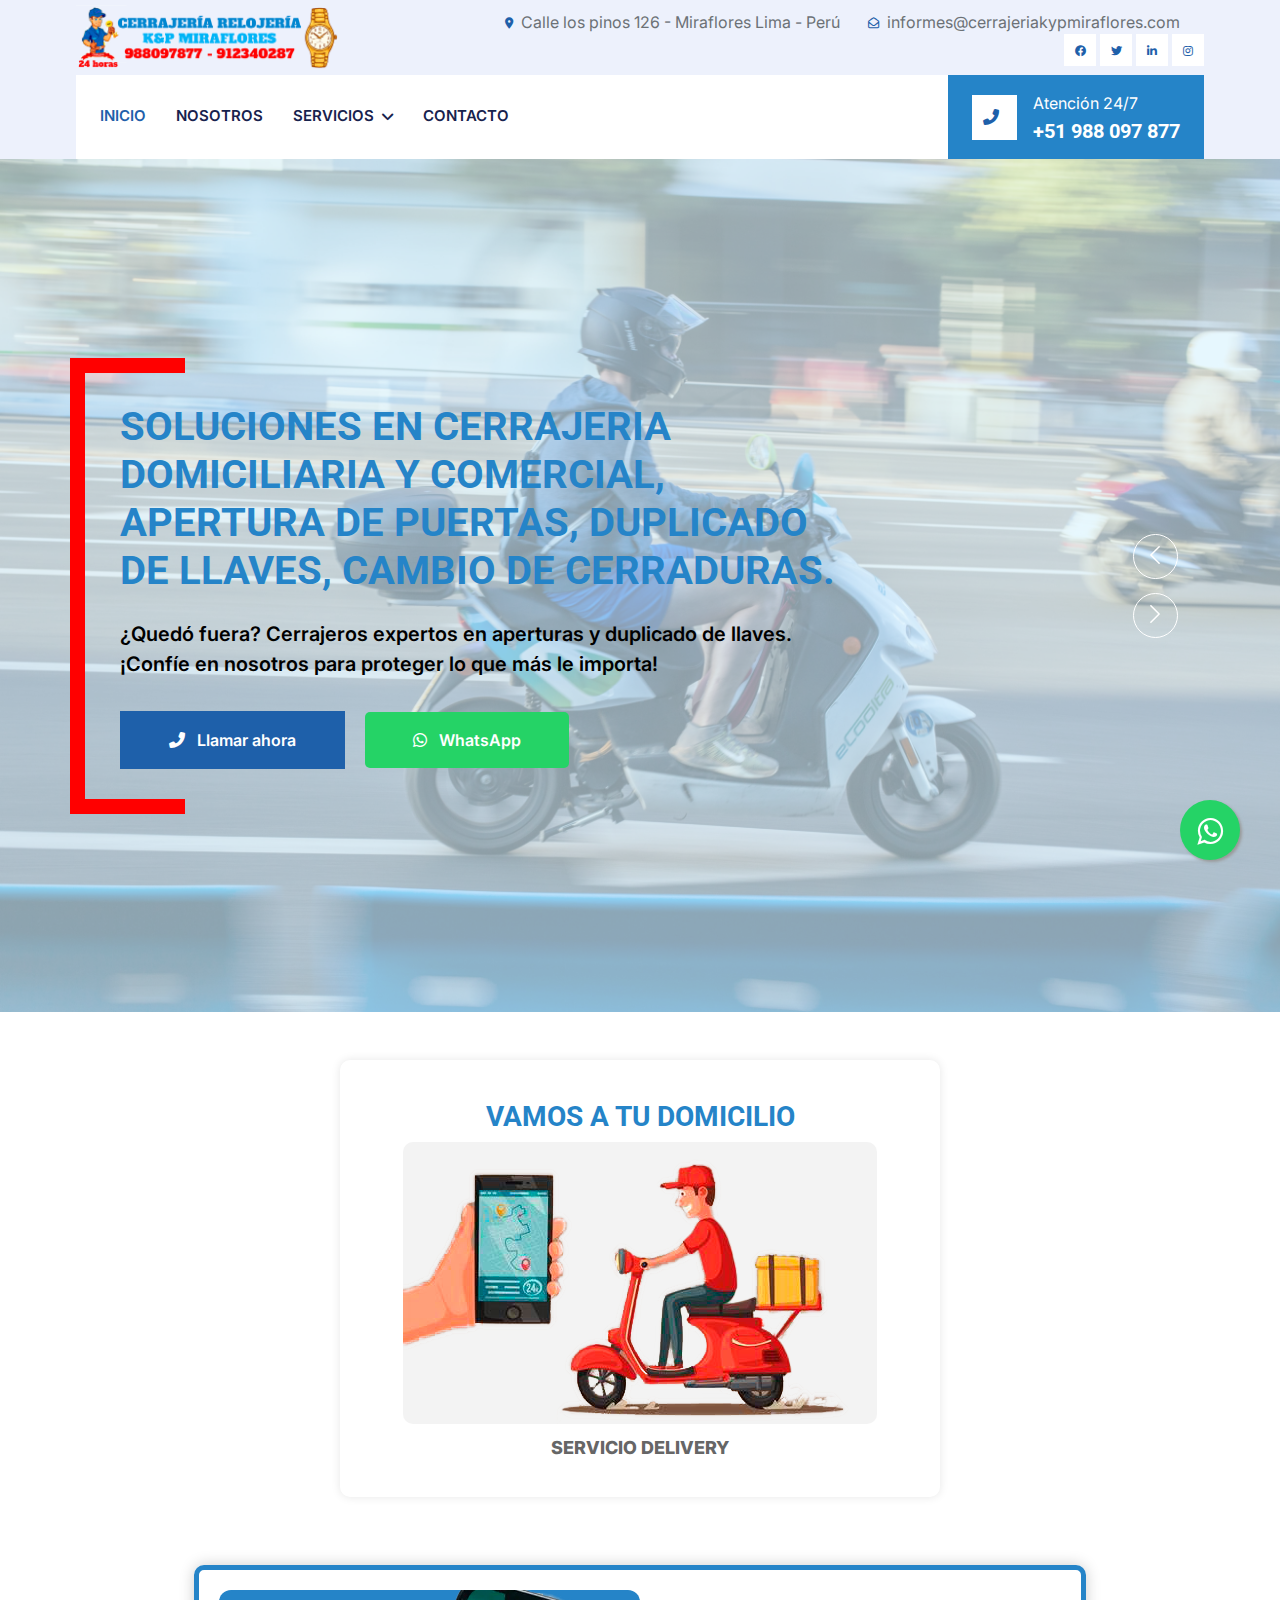
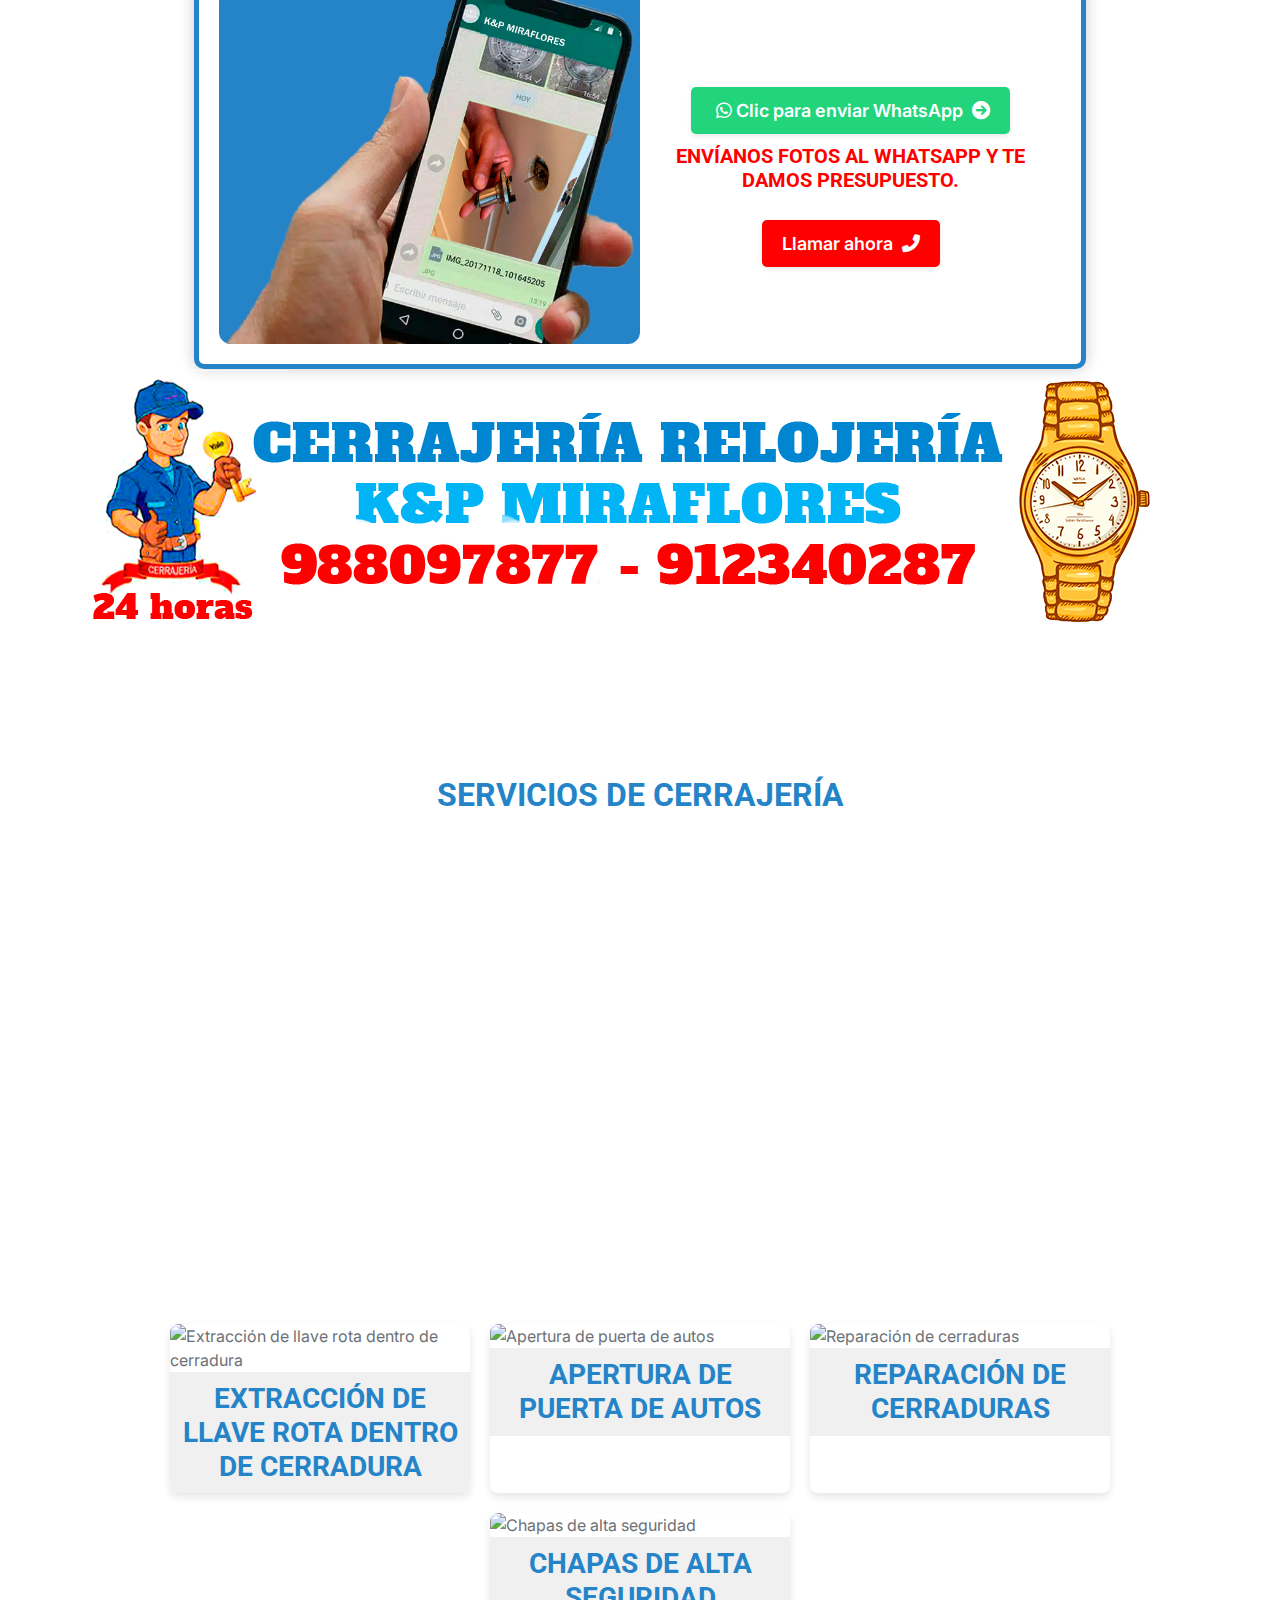
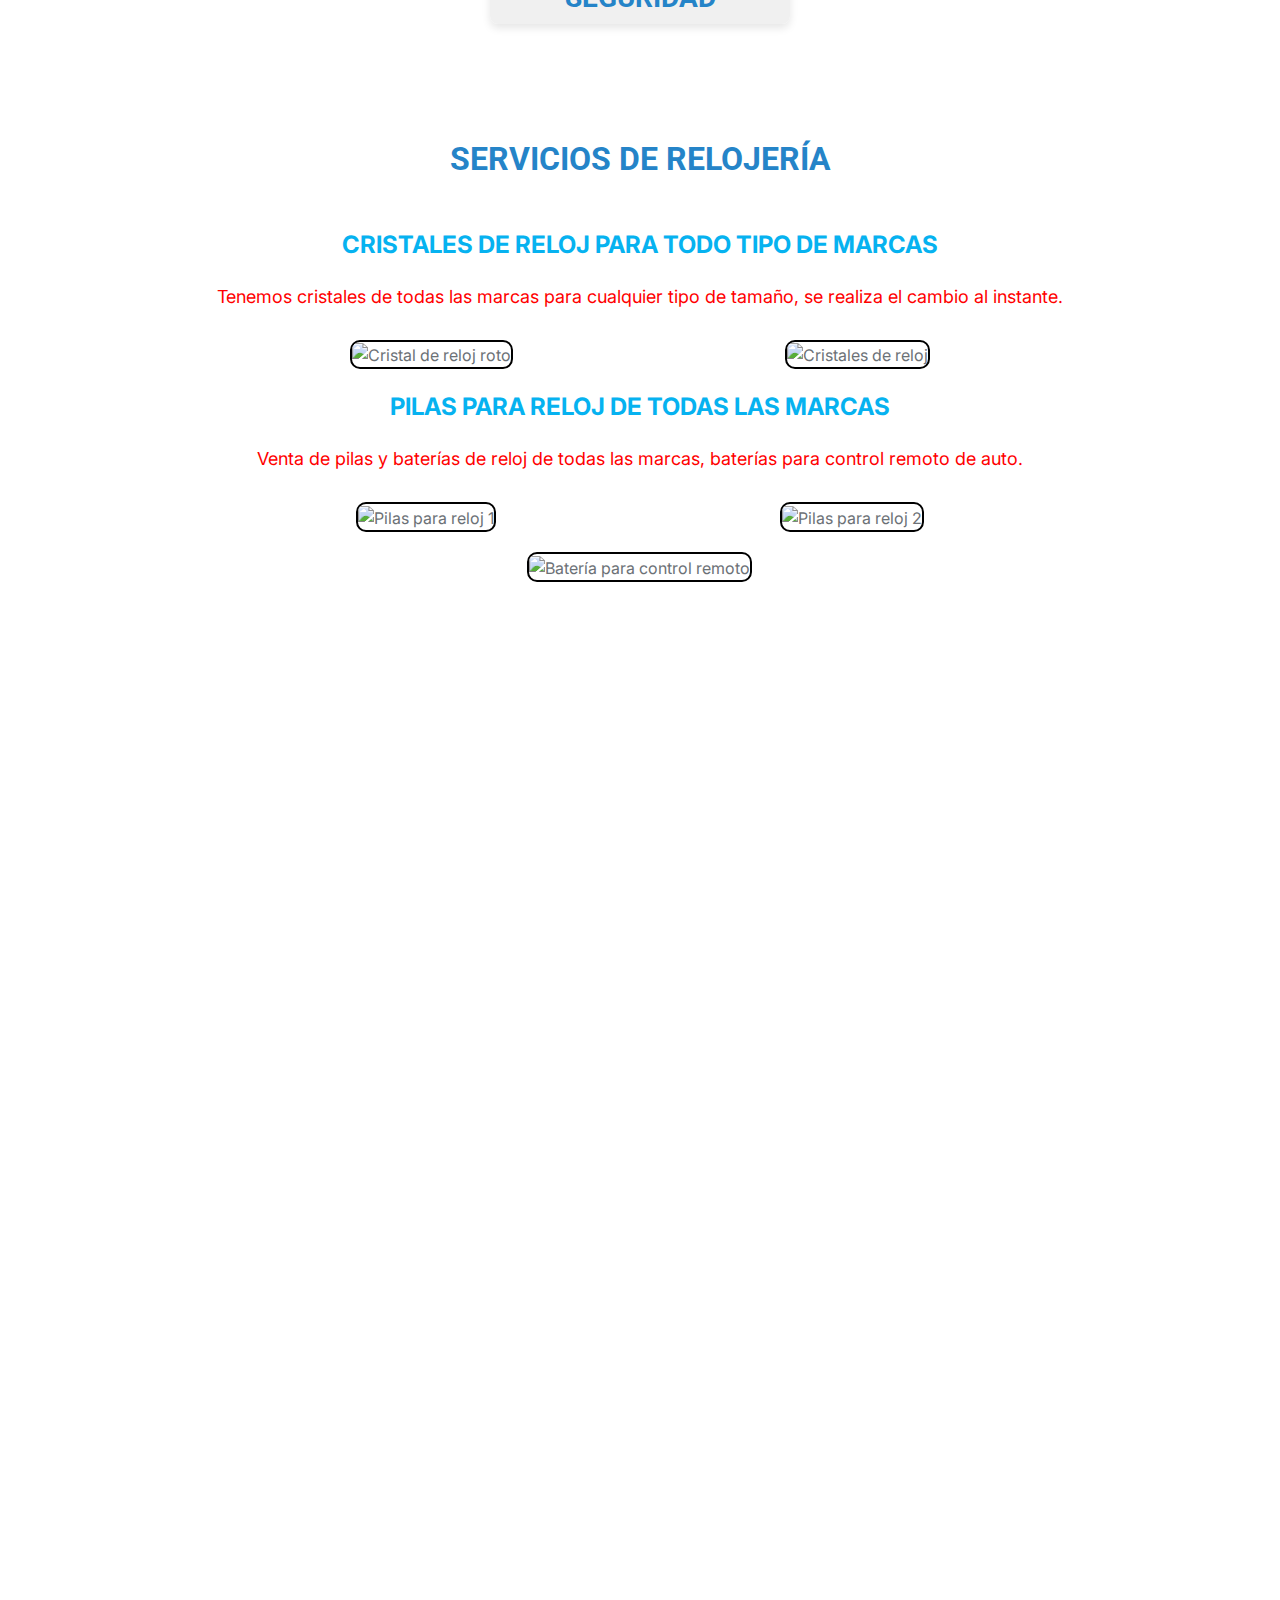
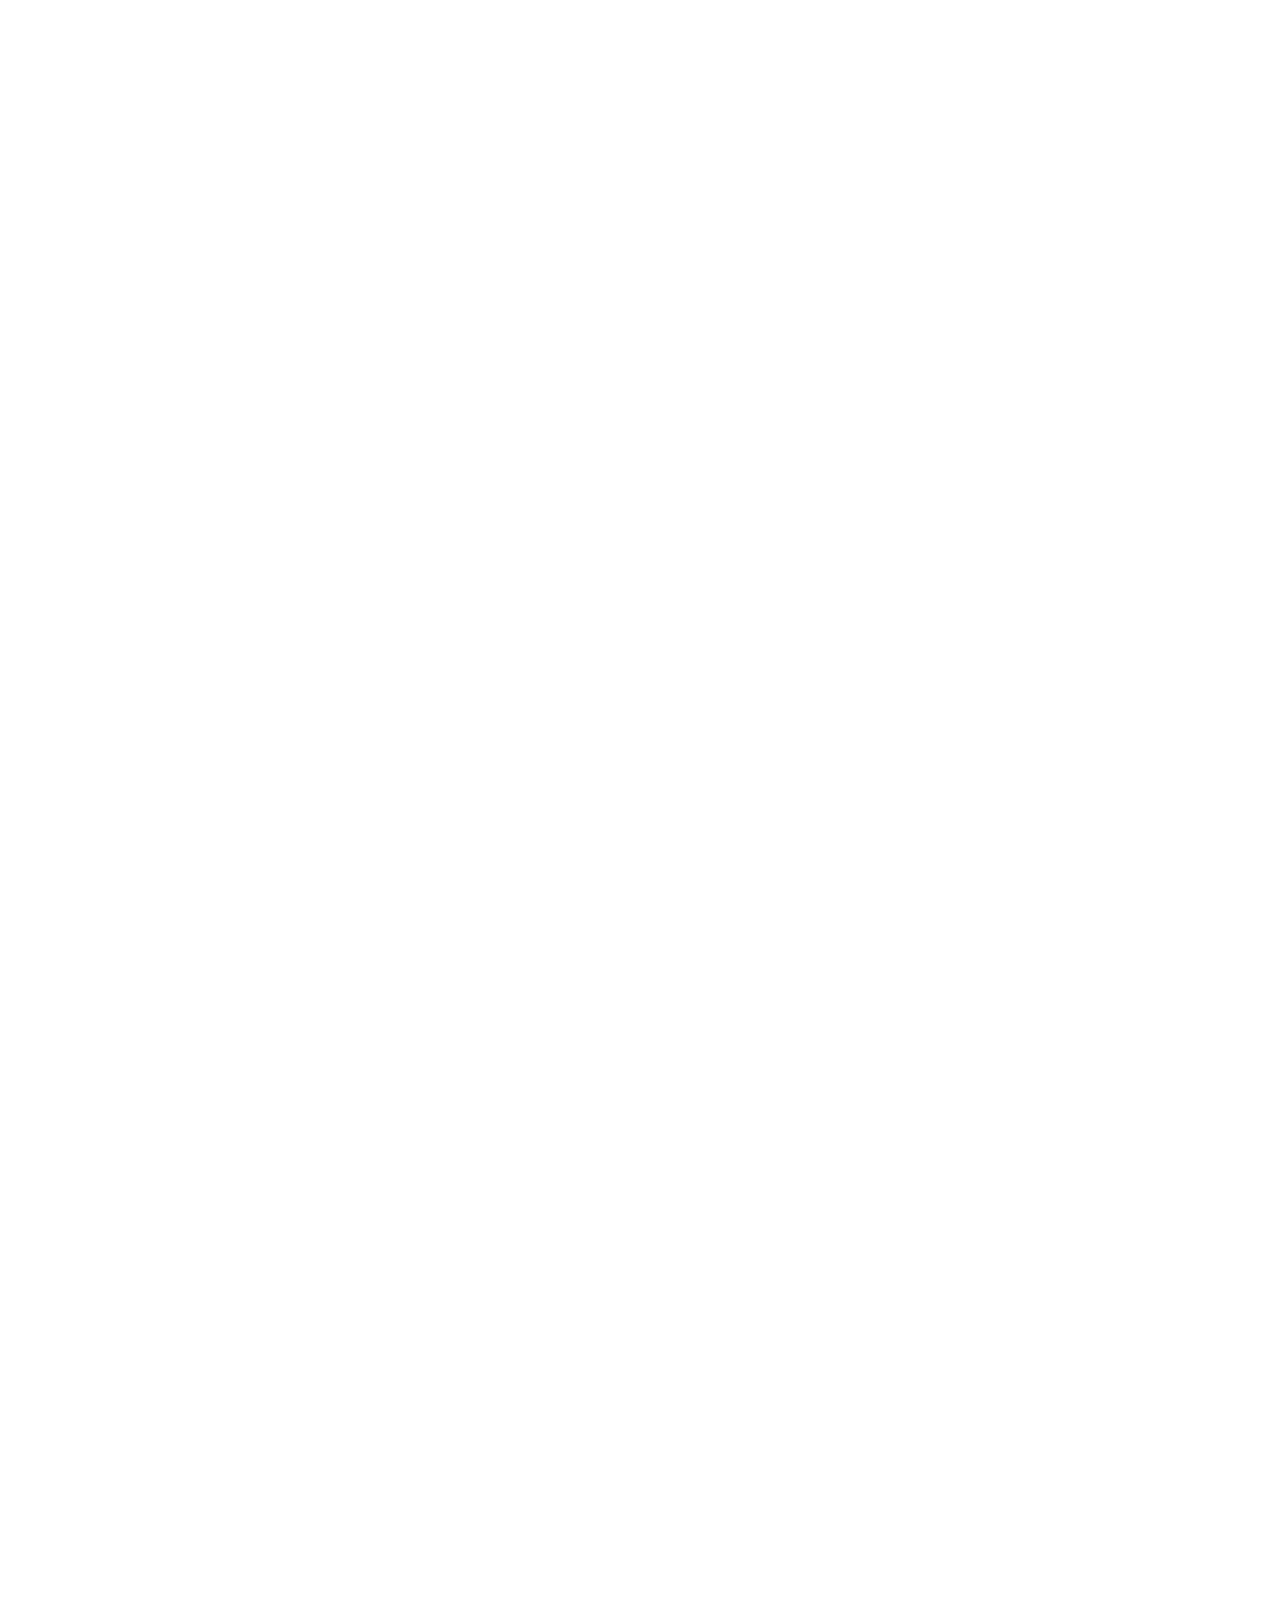
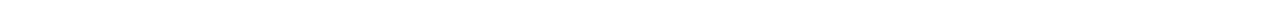
==== index.html @ 5a3f0674 "actualizado" ====
<!DOCTYPE html>
<html lang="en">

<head>
    <meta charset="utf-8">    
    <title>CERRAJERÍA - RELOJERÍA K&P MIRAFLORES</title>
    <meta content="width=device-width, initial-scale=1.0" name="viewport">
    <meta content="" name="keywords">
    <meta content="" name="description">

    <!-- Favicon -->
    <link href="img/favicon.ico" rel="icon">

    <!-- Google Web Fonts -->
    <link rel="preconnect" href="https://fonts.googleapis.com">
    <link rel="preconnect" href="https://fonts.gstatic.com" crossorigin>
    <link href="https://fonts.googleapis.com/css2?family=Inter:wght@400;600&family=Roboto:wght@500;700&display=swap" rel="stylesheet">

    <!-- Icon Font Stylesheet -->
    <link href="https://cdnjs.cloudflare.com/ajax/libs/font-awesome/5.10.0/css/all.min.css" rel="stylesheet">
    <link href="https://cdn.jsdelivr.net/npm/bootstrap-icons@1.4.1/font/bootstrap-icons.css" rel="stylesheet">
<!-- En el head de tu página HTML -->
<link rel="stylesheet" href="https://cdnjs.cloudflare.com/ajax/libs/animate.css/4.1.1/animate.min.css" />

    <!-- Libraries Stylesheet -->
    <link href="lib/animate/animate.min.css" rel="stylesheet">
    <link href="lib/owlcarousel/assets/owl.carousel.min.css" rel="stylesheet">
    <link href="lib/tempusdominus/css/tempusdominus-bootstrap-4.min.css" rel="stylesheet" />

    <!-- Customized Bootstrap Stylesheet -->
    <link href="css/bootstrap.min.css" rel="stylesheet">

    <!-- Template Stylesheet -->
    <link href="css/style.css" rel="stylesheet">
</head>



<style>
  #overlay {
    position: fixed;
    top: 0;
    left: 0;
    width: 100%;
    height: 100%;
    background-color: rgba(255, 255, 255, 0.9);
    display: flex;
    justify-content: center;
    align-items: center;
    z-index: 9999;
  }
  #message {
    color: red;
    text-align: center;
    font-size: 24px;
    font-weight: bold;
    margin: 0 20px;
  }
  #whatsapp-button {
    background-color: rgb(7, 190, 99);
    color: white;
    border: none;
    padding: 10px 20px;
    border-radius: 5px;
    cursor: pointer;
    display: flex;
    align-items: center;
  }
  #whatsapp-icon {
    margin-right: 10px;
    font-size: 18px;
  }
</style>
<script>
  function redirectToWhatsApp() {
    window.location.href = "https://wa.me/51944784488";
  }
  
  window.onload = function() {
    document.getElementById("overlay").style.display = "flex";
  };
</script>
<!-- Agrega el enlace a FontAwesome para los íconos -->
<link rel="stylesheet" href="https://cdnjs.cloudflare.com/ajax/libs/font-awesome/6.0.0-beta3/css/all.min.css">
</head>
<body>

<!--
  <div id="overlay" style="display: none;">
    <div id="message">
      <p>¡ATENCIÓN! La versión de prueba de tu sitio web ha caducado.</p>
      <button id="whatsapp-button" onclick="redirectToWhatsApp()">
        <i id="whatsapp-icon" class="fab fa-whatsapp"></i>
        Contactar con el programador
      </button>
    </div>
  </div>

-->
    <!-- Spinner Start -->
    <div id="spinner" class="show bg-white position-fixed translate-middle w-100 vh-100 top-50 start-50 d-flex align-items-center justify-content-center">
        <div class="spinner-border text-primary" style="width: 3rem; height: 3rem;" role="status">
            <span class="sr-only">Cargando...</span>
        </div>
    </div>
    <!-- Spinner End -->


    <!-- Topbar Start -->
    <div class="container-fluid bg-light d-none d-lg-block">
        <div class="row align-items-center top-bar">
            <div class="col-lg-3 col-md-12 text-center text-lg-start">
                <a href="" class="navbar-brand m-0 p-0">
                    <img src="./img/CERRAJERÍA RELOJERÍA.png" alt="CERRAJERÍA - RELOJERÍA K&P MIRAFLORES" class="img-fluid">
                </a>
                
            </div>
            <div class="col-lg-9 col-md-12 text-end">
                <div class="h-100 d-inline-flex align-items-center me-4">
                  <i class="fas fa-map-marker-alt text-primary me-2"></i>
                    <p class="m-0">Calle los pinos 126 - Miraflores Lima - Perú</p>
                </div>
                <div class="h-100 d-inline-flex align-items-center me-4">
                    <i class="far fa-envelope-open text-primary me-2"></i>
                    <p class="m-0">informes@cerrajeriakypmiraflores.com</p>
                </div>
                <div class="h-100 d-inline-flex align-items-center">
                    <a class="btn btn-sm-square bg-white text-primary me-1" href=""><i class="fab fa-facebook-f"></i></a>
                    <a class="btn btn-sm-square bg-white text-primary me-1" href=""><i class="fab fa-twitter"></i></a>
                    <a class="btn btn-sm-square bg-white text-primary me-1" href=""><i class="fab fa-linkedin-in"></i></a>
                    <a class="btn btn-sm-square bg-white text-primary me-0" href=""><i class="fab fa-instagram"></i></a>
                </div>
            </div>
        </div>
    </div>
    
    <!-- Topbar End -->


<!-- Navbar Start -->
<div class="container-fluid nav-bar bg-light">
    <nav class="navbar navbar-expand-lg navbar-light bg-white p-3 py-lg-0 px-lg-4">
        <a href="" class="navbar-brand d-flex align-items-center m-0 p-0 d-lg-none">
            <img src="./img/CERRAJERÍA RELOJERÍA.png" alt="CERRAJERÍA - RELOJERÍA K&P MIRAFLORES" class="img-fluid m-0">
        </a>
        <button class="navbar-toggler" type="button" data-bs-toggle="collapse" data-bs-target="#navbarCollapse">
            <span class="fa fa-bars"></span>
        </button>
        <div class="collapse navbar-collapse" id="navbarCollapse">
            <div class="navbar-nav me-auto">
                <a href="index.html" class="nav-item nav-link active">Inicio</a>
                <a href="#" class="nav-item nav-link">Nosotros</a>
                <div class="nav-item dropdown">
                    <a href="#" class="nav-link dropdown-toggle" data-bs-toggle="dropdown">Servicios</a>
                    <div class="dropdown-menu fade-up m-0">
                        <a href="#cerrajeria" class="dropdown-item">Cerrajería</a>
                        <a href="#relojeria" class="dropdown-item">Relojería</a>
                    </div>
                </div>
                <!--
                    <div class="nav-item dropdown">
                    <a href="#" class="nav-link dropdown-toggle" data-bs-toggle="dropdown">Páginas</a>
                    <div class="dropdown-menu fade-up m-0">
                        <a href="booking.html" class="dropdown-item">Reservas</a>
                        <a href="team.html" class="dropdown-item">Técnicos</a>
                        <a href="testimonial.html" class="dropdown-item">Testimonios</a>
                        <a href="404.html" class="dropdown-item">Página 404</a>
                    </div>
                </div>
                -->
                <a href="contact.html" class="nav-item nav-link">Contacto</a>
            </div>
            <a href="tel:+51988097877" class="mt-4 mt-lg-0 me-lg-n4 py-3 px-4 bg-primary d-flex align-items-center text-decoration-none">
                <div class="d-flex flex-shrink-0 align-items-center justify-content-center bg-white" style="width: 45px; height: 45px;">
                    <i class="fas fa-phone-alt me-2"></i> 
                </div>
                <div class="ms-3">
                    <p class="mb-1  text-white">Atención 24/7</p>
                    <h5 class="m-0  text-white ">+51 988 097 877</h5>
                </div>
            </a>
            
        </div>
    </nav>
</div>
<!-- Navbar End -->
  

<!-- Carousel Start -->
<div class="container-fluid p-0 mb-5">
    <div class="owl-carousel header-carousel position-relative">
        <div class="owl-carousel-item position-relative">
            <img class="img-fluid" src="img/javygo-S0fHHKJO8dU-unsplash-min.jpg" alt="Cerrajería">
            <div class="position-absolute top-0 start-0 w-100 h-100 d-flex align-items-center" style="background: rgba(218, 244, 255, 0.644);">
                <div class="container">
                    <div class="row justify-content-start">
                        <div class="col-10 col-lg-8">
                         
                            <h1 class="DISPLAY-3 animated slideInDown mb-4" style="color: #2584C8;">SOLUCIONES EN CERRAJERIA DOMICILIARIA Y COMERCIAL, APERTURA DE PUERTAS, DUPLICADO DE LLAVES, CAMBIO DE CERRADURAS.</h1>

                            <p class="fs-5 fw-medium mb-4 pb-2" style="color: #000;">¿Quedó fuera? Cerrajeros expertos en aperturas y duplicado de llaves. ¡Confíe en nosotros para proteger lo que más le importa!</p>

                            <a href="tel:+51988097877" class="btn btn-primary py-md-3 px-md-5 me-3 animated slideInLeft">
                                <i class="fas fa-phone-alt me-2"></i> Llamar ahora
                            </a>
                            
                            <a href="https://api.whatsapp.com/send?phone=51988097877" class="btn btn-secondary py-md-3 px-md-5 animated slideInRight"  style="background-color: #25D366; color: #fff; border: none; text-decoration: none; border-radius: 5px; display: inline-block;">
                                <i class="fab fa-whatsapp me-2"></i> WhatsApp
                            </a>
                            
                        </div>
                    </div>
                </div>
            </div>
        </div>
        <div class="owl-carousel-item position-relative">
            <img class="img-fluid" src="https://www.tallerderelojesmorocho.com/wp-content/uploads/2022/02/CAMBIO-DE-PILA.jpeg" alt="Relojería">
            <div class="position-absolute top-0 start-0 w-100 h-100 d-flex align-items-center" style="background: rgba(218, 244, 255, 0.644);">
                <div class="container">
                    <div class="row justify-content-start">
                        <div class="col-10 col-lg-8"> 
                            <h1 class="DISPLAY-3 animated slideInDown mb-4" style="color: #2584C8;">SERVICIO TÉCNICO ESPECIALIZADO EN REPARACIÓN Y MANTENIMIENTO DE RELOJES.                            </h1>
                            <p class="fs-5 fw-medium  mb-3" style="color: #000 !important;">VAMOS A TU DOMICILIO.</p>

                            <a href="tel:+51988097877" class="btn btn-primary py-md-3 px-md-5 me-3 animated slideInLeft">
                                <i class="fas fa-phone-alt me-2"></i> Llamar ahora
                            </a>
                            
                            <a href="https://api.whatsapp.com/send?phone=51988097877" class="btn btn-secondary py-md-3 px-md-5 animated slideInRight"  style="background-color: #25D366; color: #fff; border: none; text-decoration: none; border-radius: 5px; display: inline-block;">
                                <i class="fab fa-whatsapp me-2"></i> WhatsApp
                            </a>
                        </div>
                    </div>
                </div>
            </div>
        </div>
    </div>
</div>
<!-- Carousel End -->

<style>
.contenedor {
    text-align: center;
    margin: 20px auto;
    padding: 20px;
    background-color: #ffffff;
    box-shadow: 0px 0px 10px rgba(0, 0, 0, 0.1);
    border-radius: 10px;
    max-width: 600px;
}

.imagen-delivery {
    max-width: 100%;
    height: auto;
    border-radius: 10px;
}

.titulo-principal {
    font-size: 28px;
    margin-top: 20px;
    color: #2584C8;
    font-weight: bold;
}

.descripcion-delivery {
    font-size: 18px;
    margin-top: 10px;
    color: #666666;
    font-weight: 800;
}
</style>


<div class="contenedor">
  <h1 class="titulo-principal">VAMOS A TU DOMICILIO</h1>
  <img src="./img/OIPs.png" alt="Imagen de entrega a domicilio" class="imagen-delivery">

  <p class="descripcion-delivery">SERVICIO DELIVERY</p>
</div>



<style>
    /* Estilos para el botón de WhatsApp */
    .btn-whatsapp {
        background-color: #25d366; /* Color verde de WhatsApp */
        color: #fff; /* Color del texto en el botón */
        border-color: #25d366; /* Color del borde del botón */
        padding: 10px 20px; /* Ajusta el tamaño del botón según sea necesario */
        border-radius: 5px; /* Bordes redondeados para el botón */
        text-decoration: none; /* Quita la decoración de subrayado */
        font-size: 16px; /* Tamaño de fuente del texto del botón */
        width: auto;
    }

    /* Cambiar el color del texto del botón al pasar el mouse sobre él */
    .btn-whatsapp:hover {
        background-color: #128c7e; /* Color más oscuro al pasar el mouse */
        border-color: #128c7e; /* Color del borde al pasar el mouse */
        color: #fff; /* Color del texto al pasar el mouse */
    }
</style>

<!-- Service Start -->
<div class="container-xxl py-5">
    <div class="container">
     

       
  <style>
    .main-container {
      max-width: 80%;
      margin: 0 auto;
      display: flex;
      align-items: center;
      justify-content: center;
      flex-wrap: wrap;
      border: 5px solid #2584C8;
      border-radius: 10px;
      padding: 20px;
      box-shadow: 0px 0px 15px rgba(0, 0, 0, 0.2);
    }

    .image-container {
      flex: 1;
      text-align: center;
    }

    .content-container {
      flex: 1;
      text-align: center;
    }

    .btn-whatsapp {
      background-color: #22d47b;
      color: #fff;
      border: none;
      border-radius: 5px;
      padding: 10px 20px;
      margin-top: 20px;
      font-size: 18px;
      cursor: pointer;
      transition: background-color 0.3s ease, transform 0.2s ease;
      box-shadow: 0px 2px 5px rgba(0, 0, 0, 0.1);
    }

    .btn-whatsapp i {
      margin-left: 5px;
    }

    .btn-whatsapp:hover {
      background-color: #0f8837;
      transform: translateY(-2px) scale(1.05); /* Ajuste vertical y escala del botón en hover */
    }

    .btn-call {
      background-color: #FF0000;
      color: #fff;
      border: none;
      border-radius: 5px;
      padding: 10px 20px;
      margin-top: 20px;
      font-size: 18px;
      cursor: pointer;
      transition: background-color 0.3s ease, transform 0.2s ease;
      box-shadow: 0px 2px 5px rgba(0, 0, 0, 0.1);
    }

    .btn-call i {
      margin-left: 5px;
    }

    .btn-call:hover {
      background-color: #FF0000;
      transform: translateY(-2px) scale(1.05); /* Ajuste vertical y escala del botón en hover */
      color: #fff;
    }

    .description {
      font-size: 20px;
      margin-top: 10px;
      color: #FF0000;
    }

    @media (max-width: 768px) {
      .main-container {
        max-width: 100%;
      }
      .image-container,
      .content-container {
        flex: 100%;
      }
    }
  </style>
 
  <div class="main-container">
    <div class="image-container">
      <img src="img/Aprende-a-enviasar-f.png" alt="Imagen de ejemplo" style="max-width: 100%; height: auto; background: #2584C8; border-radius: 12px;">
    </div>
    <div class="content-container">
      <a href="https://api.whatsapp.com/send?phone=51988097877" class="btn btn-whatsapp animated pulse">
        <i class="fab fa-whatsapp"></i>
        Clic para enviar WhatsApp
        <i class="fas fa-arrow-circle-right"></i>
      </a>
      <h2 class="description">ENVÍANOS FOTOS AL WHATSAPP Y TE DAMOS PRESUPUESTO.</h2>

      <a href="tel:+51988097877" class="btn btn-call animated heartBeat">
        Llamar ahora
        <i class="fas fa-phone-alt"></i>
      </a>
    </div>
  </div>
          
          
          <style>
            @keyframes bounceInDown {
              0%, 60%, 75%, 90%, 100% {
                animation-timing-function: cubic-bezier(0.215, 0.610, 0.355, 1.000);
              }
              0% {
                opacity: 0;
                transform: translateY(-3000px);
              }
              60% {
                opacity: 1;
                transform: translateY(25px);
              }
              75% {
                transform: translateY(-10px);
              }
              90% {
                transform: translateY(5px);
              }
              100% {
                transform: translateY(0);
              }
            }
          
            .animated {
              animation-duration: 1s;
              animation-fill-mode: both;
            }
          </style>
          
          <img src="./img/CERRAJERÍA RELOJERÍA.png" alt="CERRAJERÍA - RELOJERÍA K&P MIRAFLORES" class="img-fluid m-0">
<br><br>









<!--    Crea un span  con id="cerrajeria" para que el link de cerrajería funcione -->
<span id="cerrajeria" style="margin-top: 100px;"></span>
<br><br><br>
 
<div  class="container-fluid" style="height: 100%; margin: 0; padding: 0;">
    <h2 class="text-center mt-5 mb-4">SERVICIOS DE CERRAJERÍA</h2>
    <div class="row justify-content-center" style="margin: 0;">
      <div class="col-lg-4 col-md-6 service-item-top wow fadeInUp" data-wow-delay="0.1s" style="margin-bottom: 30px;">
        <div class="overflow-hidden">
          <img class="img-fluid w-100 h-100" src="img/unnamed (2).png" alt="Imagen de ejemplo" style="border-radius: 12px;">
        </div>
        <div class="d-flex flex-column align-items-center justify-content-between bg-light p-4">
          <h5 class="me-3 mb-2" style="font-size: 18px;">APERTURA DE PUERTA SIN ROMPER</h5>
          <p class="text-truncate-2-lines mb-0" style="font-size: 14px; line-height: 1.5; height: 3.5em; overflow: hidden; text-overflow: ellipsis;">Servicio rápido y profesional de apertura de puertas residenciales y comerciales.</p>
          <a class="btn btn-square btn-whatsapp border-2 border-white mt-3" href="https://api.whatsapp.com/send?phone=51988097877&text=Hola,%20quiero%20información%20sobre%20el%20servicio." target="_blank" style="  color: #fff; border: 2px solid #ffffff;">
            <i class="fab fa-whatsapp me-2"></i>Consultar
          </a>
        </div>
      </div>
      <!-- Agrega más cards de servicio aquí si es necesario -->
    </div>
  </div>








  <section class="servicios">
    <div class="servicio servicio-1">
      <img src="https://razafolklorica.com/wp-content/uploads/2022/08/Como-sacar-una-llave-rota-dentro-de-una-cerradura.jpg" alt="Extracción de llave rota dentro de cerradura">
      <h3>EXTRACCIÓN DE LLAVE ROTA DENTRO DE CERRADURA</h3>
    </div>
    <div class="servicio servicio-2">
      <img src="https://th.bing.com/th/id/OIP.K7doRrejZPoHCeprRcHWmgHaE8?pid=ImgDet&rs=1" alt="Apertura de puerta de autos">
      <h3>APERTURA DE PUERTA DE AUTOS</h3>
    </div>
    <div class="servicio servicio-3">
      <img src="https://th.bing.com/th/id/OIP.Eq20KmXdOgE34m_l1mPKLQHaEd?pid=ImgDet&rs=1" alt="Reparación de cerraduras">
      <h3>REPARACIÓN DE CERRADURAS</h3>
    </div>
    <div class="servicio servicio-4">
      <img src="https://th.bing.com/th/id/OIP.SAtkI8y9UoGiU18HDTWzcgHaHV?pid=ImgDet&rs=1" alt="Chapas de alta seguridad">
      <h3>CHAPAS DE ALTA SEGURIDAD</h3>
    </div>
  </section>
<style>
.servicios {
  display: flex;
  flex-wrap: wrap;
  justify-content: center;
  gap: 20px;
  padding: 20px;
}

.servicio {
  flex: 1 1 300px;
  max-width: 300px;
  box-shadow: 0 4px 8px rgba(0, 0, 0, 0.1);
  border-radius: 8px;
  overflow: hidden;
}

.servicio img {
  width: 100%;
  height: auto;
  display: block;
  border-radius: 8px 8px 0 0;
}

.servicio h3 {
  padding: 10px;
  background-color: #f0f0f0;
  margin: 0;
  text-align: center;
}
</style>






  <span id="relojeria" style="margin-top: 100px;"></span>
  <br><br>
<br><br>
        <h2  class="text-center mb-5" style="color: #2584C8;">SERVICIOS DE RELOJERÍA</h2>




        <style>
            .main-container-123 {
              max-width: 80%;
              margin: 0 auto;
              padding: 0 20px;
            }
            
            .title-123 {
              font-size: 24px;
              font-weight: bold;
              text-align: center;
              margin-bottom: 20px;
              color: #FF0000;
            }
            
            .content-123 {
              font-size: 18px;
              text-align: center;
              margin-bottom: 30px;
              color: #06B2F0;
            }
            
            .image-container-123 {
              display: flex;
              justify-content: space-around;
              margin-bottom: 20px;
            }
            
            .image-123 {
              max-width: 300px;
              max-height: 200px;
              border: 2px solid #000;
              border-radius: 10px;
              overflow: hidden;
            }
            
            .image-123 img {
              width: 100%;
              height: 100%;
              object-fit: cover;
            }
            
            @media (max-width: 768px) {
              .main-container-123 {
                max-width: 100%;
              }
              
              .image-container-123 {
                flex-direction: column;
              }
              
              .image-123 {
                max-width: 100%;
                max-height: 300px;
                margin-bottom: 10px;
              }
            }
          </style>

<div class="main-container-123">
    <div class="title-123">CRISTALES DE RELOJ PARA TODO TIPO DE MARCAS</div>
    <div class="content-123">
      Tenemos cristales de todas las marcas para cualquier tipo de tamaño, se realiza el cambio al instante.
    </div>
    <div class="image-container-123">
      <div class="image-123">
        <img src="https://th.bing.com/th/id/R.f08ea36b727ebf9bc4d157b9d41acb77?rik=6EpYmvFr40ZOFA&riu=http%3a%2f%2fwww.timenetwork.com.cn%2fuploadfile%2f2018%2f0824%2f20180824115047795.jpg&ehk=3YqKhlSk1uZVTQlFSHAVrTPXj%2b6VcoEz%2f0ApQxhD%2fP8%3d&risl=&pid=ImgRaw&r=0" alt="Cristal de reloj roto">
      </div>
      <div class="image-123">
        <img src="https://th.bing.com/th/id/OIP.0RIRbe60sV_wuA855upCTQHaHa?pid=ImgDet&rs=1" alt="Cristales de reloj">
      </div>
    </div>
  </div>







  <style>
    .main-container-123 {
      max-width: 80%;
      margin: 0 auto;
      padding: 0 20px;
    }
    
    .title-123 {
      font-size: 24px;
      font-weight: bold;
      text-align: center;
      margin-bottom: 20px;
      color: #06B2F0;
    }
    
    .content-123 {
      font-size: 18px;
      text-align: center;
      margin-bottom: 30px;
      color: #FF0000;
    }
    
    .image-container-123 {
      display: flex;
      justify-content: space-around;
      margin-bottom: 20px;
    }
    
    .image-123 {
      max-width: 300px;
      max-height: 200px;
      border: 2px solid #000;
      border-radius: 10px;
      overflow: hidden;
    }
    
    .image-123 img {
      width: 100%;
      height: 100%;
      object-fit: cover;
    }
    
    @media (max-width: 768px) {
      .main-container-123 {
        max-width: 100%;
      }
      
      .image-container-123 {
        flex-direction: column;
      }
      
      .image-123 {
        max-width: 100%;
        max-height: 300px;
        margin-bottom: 10px;
      }
    }
  </style>
 <div class="main-container-123">
    <div class="title-123">PILAS PARA RELOJ DE TODAS LAS MARCAS</div>
    <div class="content-123">
      Venta de pilas y baterías de reloj de todas las marcas, baterías para control remoto de auto.
    </div>
    <div class="image-container-123">
      <div class="image-123">
        <img src="https://th.bing.com/th/id/OIP.GnFdhdTRKyewqPb6sDkOkgHaHa?pid=ImgDet&rs=1" alt="Pilas para reloj 1">
      </div>
      <div class="image-123">
        <img src="https://th.bing.com/th/id/OIP.BL-Cq5aTP-icIAcNVCp5GQHaHa?pid=ImgDet&rs=1" alt="Pilas para reloj 2">
      </div>
    </div>
    <div class="image-container-123">
      <div class="image-123">
        <img src="https://geniuscaralarm.com/wp-content/uploads/2015/07/Control-Remoto-J.jpg" alt="Batería para control remoto">
      </div>
    </div>
  </div>


        <div class="row g-4">
            <div class="col-lg-4 col-md-6 service-item-top wow fadeInUp" data-wow-delay="0.1s">
                <div class="overflow-hidden">
                    <img class="img-fluid w-100 h-100" src="https://images.freeimages.com/images/premium/previews/3853/38535492-repair-of-watches.jpg" alt="">
                </div>
                <div class="d-flex flex-column align-items-center justify-content-between bg-light p-4">
                    <h5 class=" me-3 mb-2">SERVICIO TÉCNICO
                    </h5>
                    <p class="text-truncate-2-lines mb-0">Somos especialistas en todo tipo de relojes mecánicos, automáticos, de cuerda, etc. Relojes antiguos y modernos de marcas de lujo y comerciales, 10 años de experiencia nos avalan para brindarle un mejor servicio.
                        Reparación de relojes de lujo Rolex, Cartier, Swiss, Omega, etc., reparamos y contamos con repuestos desde perillas, mecanismos, correas, cristales y todo tipo de repuestos.
                        </p>
                    <a class="btn btn-square btn-whatsapp border-2 border-white mt-3" href="https://api.whatsapp.com/send?phone=51988097877&text=Hola,%20quiero%20información%20sobre%20el%20servicio." target="_blank">
                        <i class="fab fa-whatsapp me-2"></i>Consultar</a>
                </div>
            </div>
          
   
        </div>
    </div>
</div>
<!-- Service End -->



 <!-- About Start -->
<div class="container-xxl py-5">
    <div class="container">
        <div class="row g-5">
            <div class="col-lg-6 wow fadeInUp" data-wow-delay="0.1s">
                
                <h1 class="mb-4">CORREAS DE RELOJ                </h1>
                <p class="mb-4">Venta de correas de reloj de todos los modelos, plásticas, de metal y de cuero, no encuentras la correa de algún reloj o deseas cambiarlo por una mejor. Contamos con todos los modelos y tamaños, contáctanos.

                </p>
                <p class="fw-medium text-primary"><i class="fa fa-check text-success me-3"></i>Reparación y mantenimiento de relojes</p>
                <p class="fw-medium text-primary"><i class="fa fa-check text-success me-3"></i>Pilas de reloj de todas las marcas</p>
                <p class="fw-medium text-primary"><i class="fa fa-check text-success me-3"></i>Servicio técnico especializado</p>
                <div class="bg-primary d-flex align-items-center p-4 mt-5">
                    <div class="d-flex flex-shrink-0 align-items-center justify-content-center bg-white" style="width: 60px; height: 60px;">
                      <i class="fas fa-phone-alt fa-2x text-primary"></i>

                    </div>
                    <div class="ms-3">
                        <p class="fs-5 fw-medium mb-2 text-white">Atención las 24 horas</p>
                        <h3 class="m-0 text-white">Teléfono: 988097877 / 912340287</h3>
                    </div>
                </div>
            </div>
            <div class="col-lg-6 pt-4" style="min-height: 500px;">
                <div class="position-relative h-100 wow fadeInUp" data-wow-delay="0.5s">
                    <img class="position-absolute img-fluid w-100 h-100" src="https://th.bing.com/th/id/OIP.c8gty8xwC9XLoVl1sMo5SQHaK9?pid=ImgDet&rs=1" style="object-fit: cover; padding: 0 0 50px 100px;" alt="">
                    <img class="position-absolute start-0 bottom-0 img-fluid bg-white pt-2 pe-2 w-50 h-50" src="https://encrypted-tbn0.gstatic.com/images?q=tbn:ANd9GcQYQxI4ylIdtidJTjMAw1fn7N4frJk_fYmZsQ&usqp=CAU" style="object-fit: cover;" alt="">
                </div>
            </div>
        </div>
    </div>
</div>
<!-- About End -->


 <!--  
<div class="container-fluid fact bg-dark my-5 py-5">
    <div class="container">
        <div class="row g-4">
            <div class="col-md-6 col-lg-3 text-center wow fadeIn" data-wow-delay="0.1s">
                <i class="fa fa-check fa-2x text-white mb-3"></i>
                <h2 class="text-white mb-2" data-toggle="counter-up">+10</h2>
                <p class="text-white mb-0">Años de Experiencia</p>
            </div>
            <div class="col-md-6 col-lg-3 text-center wow fadeIn" data-wow-delay="0.3s">
                <i class="fa fa-users-cog fa-2x text-white mb-3"></i>
                <h2 class="text-white mb-2" data-toggle="counter-up">8</h2>
                <p class="text-white mb-0">Técnicos Expertos</p>
            </div>
            <div class="col-md-6 col-lg-3 text-center wow fadeIn" data-wow-delay="0.5s">
                <i class="fa fa-users fa-2x text-white mb-3"></i>
                <h2 class="text-white mb-2" data-toggle="counter-up">350</h2>
                <p class="text-white mb-0">Clientes Satisfechos</p>
            </div>
            <div class="col-md-6 col-lg-3 text-center wow fadeIn" data-wow-delay="0.7s">
                <i class="fa fa-wrench fa-2x text-white mb-3"></i>
                <h2 class="text-white mb-2" data-toggle="counter-up">500</h2>
                <p class="text-white mb-0">Proyectos Completados</p>
            </div>
        </div>
    </div>
</div>
  -->


    <!-- Service Start  
    <div class="container-fluid py-5 px-4 px-lg-0">
        <div class="row g-0">
            <div class="col-lg-3 d-none d-lg-flex">
                <div class="d-flex align-items-center justify-content-center bg-primary w-100 h-100">
                    <h1 class="display-3 text-white m-0" style="transform: rotate(-90deg);">15 Years Experience</h1>
                </div>
            </div>
            <div class="col-md-12 col-lg-9">
                <div class="ms-lg-5 ps-lg-5">
                    <div class="text-center text-lg-start wow fadeInUp" data-wow-delay="0.1s">
                        <h6 class="text-secondary text-uppercase">Our Services</h6>
                        <h1 class="mb-5">Explore Our Services</h1>
                    </div>
                    <div class="owl-carousel service-carousel position-relative wow fadeInUp" data-wow-delay="0.1s">
                        <div class="bg-light p-4">
                            <div class="d-flex align-items-center justify-content-center border border-5 border-white mb-4" style="width: 75px; height: 75px;">
                                <i class="fa fa-water fa-2x text-primary"></i>
                            </div>
                            <h4 class="mb-3">Drain Repair</h4>
                            <p>Stet stet justo dolor sed duo. Ut clita sea sit ipsum diam lorem diam justo.</p>
                            <p class="text-primary fw-medium"><i class="fa fa-check text-success me-2"></i>Quality Service</p>
                            <p class="text-primary fw-medium"><i class="fa fa-check text-success me-2"></i>Customer Satisfaction</p>
                            <p class="text-primary fw-medium"><i class="fa fa-check text-success me-2"></i>Support 24/7</p>
                            <a href="" class="btn bg-white text-primary w-100 mt-2">Read More<i class="fa fa-arrow-right text-secondary ms-2"></i></a>
                        </div>
                        <div class="bg-light p-4">
                            <div class="d-flex align-items-center justify-content-center border border-5 border-white mb-4" style="width: 75px; height: 75px;">
                                <i class="fa fa-toilet fa-2x text-primary"></i>
                            </div>
                            <h4 class="mb-3">Toilet Pipe Repair</h4>
                            <p>Stet stet justo dolor sed duo. Ut clita sea sit ipsum diam lorem diam justo.</p>
                            <p class="text-primary fw-medium"><i class="fa fa-check text-success me-2"></i>Quality Service</p>
                            <p class="text-primary fw-medium"><i class="fa fa-check text-success me-2"></i>Customer Satisfaction</p>
                            <p class="text-primary fw-medium"><i class="fa fa-check text-success me-2"></i>Support 24/7</p>
                            <a href="" class="btn bg-white text-primary w-100 mt-2">Read More<i class="fa fa-arrow-right text-secondary ms-2"></i></a>
                        </div>
                        <div class="bg-light p-4">
                            <div class="d-flex align-items-center justify-content-center border border-5 border-white mb-4" style="width: 75px; height: 75px;">
                                <i class="fa fa-shower fa-2x text-primary"></i>
                            </div>
                            <h4 class="mb-3">Sewer Line Repair</h4>
                            <p>Stet stet justo dolor sed duo. Ut clita sea sit ipsum diam lorem diam justo.</p>
                            <p class="text-primary fw-medium"><i class="fa fa-check text-success me-2"></i>Quality Service</p>
                            <p class="text-primary fw-medium"><i class="fa fa-check text-success me-2"></i>Customer Satisfaction</p>
                            <p class="text-primary fw-medium"><i class="fa fa-check text-success me-2"></i>Support 24/7</p>
                            <a href="" class="btn bg-white text-primary w-100 mt-2">Read More<i class="fa fa-arrow-right text-secondary ms-2"></i></a>
                        </div>
                        <div class="bg-light p-4">
                            <div class="d-flex align-items-center justify-content-center border border-5 border-white mb-4" style="width: 75px; height: 75px;">
                                <i class="fa fa-tint fa-2x text-primary"></i>
                            </div>
                            <h4 class="mb-3">Water Heater Repair</h4>
                            <p>Stet stet justo dolor sed duo. Ut clita sea sit ipsum diam lorem diam justo.</p>
                            <p class="text-primary fw-medium"><i class="fa fa-check text-success me-2"></i>Quality Service</p>
                            <p class="text-primary fw-medium"><i class="fa fa-check text-success me-2"></i>Customer Satisfaction</p>
                            <p class="text-primary fw-medium"><i class="fa fa-check text-success me-2"></i>Support 24/7</p>
                            <a href="" class="btn bg-white text-primary w-100 mt-2">Read More<i class="fa fa-arrow-right text-secondary ms-2"></i></a>
                        </div>
                    </div>
                </div>
            </div>
        </div>
    </div>
  Service End -->

<br><br><br>
   <!-- Booking Start -->
<div class="container-fluid my-5 px-0">
   
      <!--
          <h1 class="text-white mb-4">Servicio de Cerrajería y Relojería</h1>
        <h3 class="text-white mb-0">Atención 24 Horas los 7 Días de la Semana</h3>
      -->
    </div>
    <div class="container position-relative wow fadeInUp" data-wow-delay="0.1s" style="margin-top: -6rem;">
        <div class="row justify-content-center">
            <div class="col-lg-8">
                <div class="bg-light text-center p-5">
                    <h1 class="mb-4">Reserva un Servicio</h1>
                    <form>
                        <div class="row g-3">
                            <div class="col-12 col-sm-6">
                                <input type="text" class="form-control border-0" placeholder="Tu Nombre" style="height: 55px;">
                            </div>
                            <div class="col-12 col-sm-6">
                                <input type="email" class="form-control border-0" placeholder="Tu Correo Electrónico" style="height: 55px;">
                            </div>
                            <div class="col-12 col-sm-6">
                                <select class="form-select border-0" style="height: 55px;">
                                    <option selected>Selecciona un Servicio</option>
                                    <option value="1">Cerrajería</option>
                                    <option value="2">Relojería</option> 
                                </select>
                            </div>
                            <div class="col-12 col-sm-6">
                                <div class="date" id="date1" data-target-input="nearest">
                                    <input type="text"
                                        class="form-control border-0 datetimepicker-input"
                                        placeholder="Fecha del Servicio" data-target="#date1" data-toggle="datetimepicker" style="height: 55px;">
                                </div>
                            </div>
                            <div class="col-12">
                                <textarea class="form-control border-0" placeholder="Solicitud Especial"></textarea>
                            </div>
                            <div class="col-12">
                                <button class="btn btn-primary w-100 py-3" type="submit">Reservar Ahora</button>
                            </div>
                        </div>
                    </form>
                </div>
            </div>
        </div>
    </div>
</div>
<!-- Booking End -->    
    <!-- Booking End -->


    <!-- Team Start -->
 
    <!-- Team End -->


<!-- Testimonial Start -->
<div class="container-xxl py-5 wow fadeInUp" data-wow-delay="0.1s">
    <div class="container">
        <div class="text-center">
            <h6 class="text-secondary text-uppercase">Testimonios</h6>
            <h1 class="mb-5">¡Lo que dicen nuestros clientes!</h1>
        </div>
        <div class="owl-carousel testimonial-carousel position-relative wow fadeInUp" data-wow-delay="0.1s">
            <div class="testimonial-item text-center">
                <div class="testimonial-text bg-light text-center p-4 mb-4">
                    <p class="mb-0">"La cerrajería y relojería K&P Miraflores es simplemente increíble. Su equipo de profesionales resolvió rápidamente el problema con mi reloj de lujo y lo dejaron como nuevo. ¡Sin duda los recomendaría a todos mis amigos y familiares!"</p>
                </div>
                <img class="bg-light rounded-circle p-2 mx-auto mb-2" src="img/testimonial-1.jpg" style="width: 80px; height: 80px;">
                <div class="mb-2">
                    <small class="fa fa-star text-secondary"></small>
                    <small class="fa fa-star text-secondary"></small>
                    <small class="fa fa-star text-secondary"></small>
                    <small class="fa fa-star text-secondary"></small>
                    <small class="fa fa-star text-secondary"></small>
                </div>
                <!--
                    <h5 class="mb-1">Nombre del Cliente 1</h5>
                <p class="m-0">Profesión del Cliente</p>
                -->
            </div>
            <div class="testimonial-item text-center">
                <div class="testimonial-text bg-light text-center p-4 mb-4">
                    <p class="mb-0">"Tuve un problema con la cerradura de mi casa y Cerrajería - Relojería K&P Miraflores acudió rápidamente a solucionarlo. Fueron muy profesionales y eficientes. ¡Los recomendaría sin duda alguna!"</p>
                </div>
                <img class="bg-light rounded-circle p-2 mx-auto mb-2" src="img/testimonial-2.jpg" style="width: 80px; height: 80px;">
                <div class="mb-2">
                    <small class="fa fa-star text-secondary"></small>
                    <small class="fa fa-star text-secondary"></small>
                    <small class="fa fa-star text-secondary"></small>
                    <small class="fa fa-star text-secondary"></small>
                    <small class="fa fa-star text-secondary"></small>
                </div>
                <!--
                <h5 class="mb-1">Nombre del Cliente 2</h5>
                <p class="m-0">Profesión del Cliente</p>
                  -->
            </div>
            <div class="testimonial-item text-center">
                <div class="testimonial-text bg-light text-center p-4 mb-4">
                    <p class="mb-0">"Increíble servicio de reparación de relojes. Dejé mi reloj Rolex para una reparación y quedó perfecto. La atención al cliente y la calidad del servicio son excepcionales."</p>
                </div>
                <img class="bg-light rounded-circle p-2 mx-auto mb-2" src="img/testimonial-3.jpg" style="width: 80px; height: 80px;">
                <div class="mb-2">
                    <small class="fa fa-star text-secondary"></small>
                    <small class="fa fa-star text-secondary"></small>
                    <small class="fa fa-star text-secondary"></small>
                    <small class="fa fa-star text-secondary"></small>
                    <small class="fa fa-star text-secondary"></small>
                </div>
               <!--
                <h5 class="mb-1">Nombre del Cliente 3</h5>
                <p class="m-0">Profesión del Cliente</p>
                  -->
            </div>
            <div class="testimonial-item text-center">
                <div class="testimonial-text bg-light text-center p-4 mb-4">
                    <p class="mb-0">"Excelente servicio de cerrajería. Vinieron en poco tiempo y abrieron la puerta sin romper nada. Los cerrajeros fueron amables y profesionales."</p>
                </div>
                <img class="bg-light rounded-circle p-2 mx-auto mb-2" src="img/testimonial-4.jpg" style="width: 80px; height: 80px;">
                <div class="mb-2">
                    <small class="fa fa-star text-secondary"></small>
                    <small class="fa fa-star text-secondary"></small>
                    <small class="fa fa-star text-secondary"></small>
                    <small class="fa fa-star text-secondary"></small>
                    <small class="fa fa-star text-secondary"></small>
                </div>
               <!--
                <h5 class="mb-1">Nombre del Cliente 4</h5>
                <p class="m-0">Profesión del Cliente</p>
                  -->
            </div>
        </div>
    </div>
</div>
<!-- Testimonial End -->
<!-- Footer Start -->
<div class="container-fluid bg-dark text-light footer pt-5 mt-5 wow fadeIn" data-wow-delay="0.1s">
    <div class="container py-5">
        <div class="row g-5">
            <div class="col-lg-3 col-md-6">
                <h4 class="text-light mb-4">Contacto</h4>
                <p class="mb-2"><i class="fas fa-map-marker-alt me-3"></i>Calle los pinos 126 - Miraflores Lima - Perú</p>
                <p class="mb-2"><i class="fas fa-phone-alt me-3"></i>+51 988 097 877</p>
                <p class="mb-2"><i class="fas fa-phone-alt me-3"></i>+51 912 340 287</p>
                <p class="mb-2"><i class="fa fa-envelope me-3"></i>informes@cerrajeriakypmiraflores.com</p>
                <div class="d-flex pt-2">
                    <a class="btn btn-outline-light btn-social" href=""><i class="fab fa-twitter"></i></a>
                    <a class="btn btn-outline-light btn-social" href=""><i class="fab fa-facebook-f"></i></a>
                    <a class="btn btn-outline-light btn-social" href=""><i class="fab fa-youtube"></i></a>
                    <a class="btn btn-outline-light btn-social" href=""><i class="fab fa-linkedin-in"></i></a>
                </div>
            </div>
            <div class="col-lg-3 col-md-6">
                <h4 class="text-light mb-4">Horario de Atención</h4>
                <h6 class="text-light">Lunes - Domingo:</h6>
                <p class="mb-4">08:00 AM - 23:00 PM</p>
                 
            </div>
            <div class="col-lg-3 col-md-6">
                <h4 class="text-light mb-4">Nuestros Servicios</h4>
                <a class="btn btn-link" href="">Apertura de Puertas</a>
                <a class="btn btn-link" href="">Duplicado de Llaves</a>
                <a class="btn btn-link" href="">Reparación de Relojes</a>
            </div>
            <div class="col-lg-3 col-md-6">
                <h4 class="text-light mb-4">Boletín de Noticias</h4>
                <p>Recibe nuestras últimas novedades y ofertas.</p>
                <div class="position-relative mx-auto" style="max-width: 400px;">
                    <input class="form-control border-0 w-100 py-3 ps-4 pe-5" type="text" placeholder="Tu correo electrónico">
                    <button type="button" class="btn btn-primary py-2 position-absolute top-0 end-0 mt-2 me-2">Suscribirse</button>
                </div>
            </div>
        </div>
    </div>
    <div class="container">
        <div class="copyright">
            <div class="row">
                <div class="col-md-6 text-center text-md-start mb-3 mb-md-0">
                    &copy; <a class="border-bottom" href="#">Cerrajería – Relojería K&P Miraflores</a>, Todos los derechos reservados.
                </div>
                <div class="col-md-6 text-center text-md-end">
                    <!--/*** Este sitio utiliza una plantilla gratuita de HTML Codex. Si desea usar la plantilla sin el enlace de crédito del autor del pie de página, puede adquirir una licencia de eliminación de crédito en "https://htmlcodex.com/credit-removal". Gracias por su apoyo. ***/-->
                    Diseñado por <a class="border-bottom" href="https://tuncar.dev">PERCY TUNCAR</a>
                </div>
            </div>
        </div>
    </div>
</div>
<!-- Footer End -->
<style>
    .float{
	position:fixed;
	width:60px;
	height:60px;
	bottom:40px;
	right:40px;
	background-color:#25d366;
	color:#FFF;
	border-radius:50px;
	text-align:center;
  font-size:30px;
	box-shadow: 2px 2px 3px #999;
  z-index:100;
}

.my-float{
	margin-top:16px;
}
</style>
    <!-- Back to Top -->
    <link rel="stylesheet" href="https://maxcdn.bootstrapcdn.com/font-awesome/4.5.0/css/font-awesome.min.css">
    <a href="https://api.whatsapp.com/send?phone=51988097877&text=Hola%21%20Quisiera%20m%C3%A1s%20informaci%C3%B3n%20" class="float" target="_blank">
    <i class="fa fa-whatsapp my-float"></i>
    </a>

    <!-- JavaScript Libraries -->
    <script src="https://code.jquery.com/jquery-3.4.1.min.js"></script>
    <script src="https://cdn.jsdelivr.net/npm/bootstrap@5.0.0/dist/js/bootstrap.bundle.min.js"></script>
    <script src="lib/wow/wow.min.js"></script>
    <script src="lib/easing/easing.min.js"></script>
    <script src="lib/waypoints/waypoints.min.js"></script>
    <script src="lib/counterup/counterup.min.js"></script>
    <script src="lib/owlcarousel/owl.carousel.min.js"></script>
    <script src="lib/tempusdominus/js/moment.min.js"></script>
    <script src="lib/tempusdominus/js/moment-timezone.min.js"></script>
    <script src="lib/tempusdominus/js/tempusdominus-bootstrap-4.min.js"></script>

    <!-- Template Javascript -->
    <script src="js/main.js"></script>
</body>

</html>
---- css/style.css ----
/********** Template CSS **********/
:root {
    --primary: #1E60AA;
    --secondary: #FF4917;
    --light: #EDF1FC;
    --dark: #17224D;
}

.fw-medium {
    font-weight: 600 !important;
}

.back-to-top {
    position: fixed;
    display: none;
    right: 45px;
    bottom: 45px;
    z-index: 99;
}


/*** Spinner ***/
#spinner {
    opacity: 0;
    visibility: hidden;
    transition: opacity .5s ease-out, visibility 0s linear .5s;
    z-index: 99999;
}

#spinner.show {
    transition: opacity .5s ease-out, visibility 0s linear 0s;
    visibility: visible;
    opacity: 1;
}


/*** Button ***/
.btn {
    font-weight: 600;
    transition: .5s;
}

.btn.btn-primary,
.btn.btn-secondary {
    color: #FFFFFF;
}

.btn-square {
    width: 38px;
    height: 38px;
}

.btn-sm-square {
    width: 32px;
    height: 32px;
}

.btn-lg-square {
    width: 48px;
    height: 48px;
}

.btn-square,
.btn-sm-square,
.btn-lg-square {
    padding: 0;
    display: flex;
    align-items: center;
    justify-content: center;
    font-weight: normal;
}


/*** Navbar ***/
.top-bar {
    height: 75px;
    padding: 0 4rem;
}

.nav-bar {
    position: relative;
    padding: 0 4.75rem;
    transition: .5s;
    z-index: 9999;
}

.nav-bar.sticky-top {
    position: sticky;
    padding: 0;
    z-index: 9999;
}

.navbar .dropdown-toggle::after {
    border: none;
    content: "\f107";
    font-family: "Font Awesome 5 Free";
    font-weight: 900;
    vertical-align: middle;
    margin-left: 8px;
}

.navbar-light .navbar-nav .nav-link {
    margin-right: 30px;
    padding: 25px 0;
    color: var(--dark);
    font-size: 15px;
    font-weight: 600;
    text-transform: uppercase;
    outline: none;
}

.navbar-light .navbar-nav .nav-link:hover,
.navbar-light .navbar-nav .nav-link.active {
    color: var(--primary);
}

@media (max-width: 991.98px) {
    .nav-bar {
        padding: 0;
    }

    .navbar-light .navbar-nav .nav-link  {
        margin-right: 0;
        padding: 10px 0;
    }

    .navbar-light .navbar-nav {
        margin-top: 1rem;
        padding-top: 1rem;
        border-top: 1px solid #EEEEEE;
    }
}

@media (min-width: 992px) {
    .navbar .nav-item .dropdown-menu {
        display: block;
        border: none;
        margin-top: 0;
        top: 150%;
        opacity: 0;
        visibility: hidden;
        transition: .5s;
    }

    .navbar .nav-item:hover .dropdown-menu {
        top: 100%;
        visibility: visible;
        transition: .5s;
        opacity: 1;
    }
}


/*** Header ***/
.header-carousel .container,
.page-header .container {
    position: relative;
    padding: 45px 0 45px 35px;
    border-left: 15px solid #FF0000;
}

.header-carousel .container::before,
.header-carousel .container::after,
.page-header .container::before,
.page-header .container::after {
    position: absolute;
    content: "";
    top: 0;
    left: 0;
    width: 100px;
    height: 15px;
    background: #FF0000;
}

.header-carousel .container::after,
.page-header .container::after {
    top: 100%;
    margin-top: -15px;
}

@media (max-width: 768px) {
    .header-carousel .owl-carousel-item {
        position: relative;
        min-height: 664px;
    }
    
    .header-carousel .owl-carousel-item img {
        position: absolute;
        width: 100%;
        height: 100%;
        object-fit: cover;
    }

    .header-carousel .owl-carousel-item h5,
    .header-carousel .owl-carousel-item p {
        font-size: 18px !important;
        font-weight: 900 !important;
        font-family: sans-serif !important;
        color: #000000 !important;
    }

    .header-carousel .owl-carousel-item h1 {
        font-size: 30px;
        font-weight: 600;
    }
}

.header-carousel .owl-nav {
    position: absolute;
    top: 50%;
    right: 8%;
    transform: translateY(-50%);
    display: flex;
    flex-direction: column;
}

.header-carousel .owl-nav .owl-prev,
.header-carousel .owl-nav .owl-next {
    margin: 7px 0;
    width: 45px;
    height: 45px;
    display: flex;
    align-items: center;
    justify-content: center;
    color: #FFFFFF;
    background: transparent;
    border: 1px solid #FFFFFF;
    border-radius: 45px;
    font-size: 22px;
    transition: .5s;
}

.header-carousel .owl-nav .owl-prev:hover,
.header-carousel .owl-nav .owl-next:hover {
    background: var(--primary);
    border-color: var(--primary);
}

.page-header {
    background: linear-gradient(rgba(0, 0, 0, .4), rgba(0, 0, 0, .4)), url(../img/bg.jpg) center center no-repeat;
    background-size: cover;
}

.breadcrumb-item + .breadcrumb-item::before {
    color: var(--light);
}


/*** Facts ***/
.fact {
    background: linear-gradient(rgba(0, 0, 0, .4), rgba(0, 0, 0, .4)), url(../img/bg.jpg) center center no-repeat;
    background-size: cover;
}


/*** Service ***/
.service-item-top img {
    transition: .5s;
}

.service-item-top:hover img {
    transform: scale(1.1);
}

.service-carousel .owl-dots {
    margin-top: 24px;
    display: flex;
    align-items: flex-end;
    justify-content: center;
}

.service-carousel .owl-dot {
    position: relative;
    display: inline-block;
    margin: 0 5px;
    width: 15px;
    height: 15px;
    background: var(--primary);
    border: 5px solid var(--light);
    transition: .5s;
}

.service-carousel .owl-dot.active {
    background: var(--light);
    border-color: var(--primary);
}


/*** Booking ***/
.video {
    position: relative;
    padding: 8rem 0 12rem 0;
    background: linear-gradient(rgba(0, 0, 0, .4), rgba(0, 0, 0, .4)), url(../img/carousel-1.jpg) center center no-repeat;
    background-size: cover;
    display: flex;
    flex-direction: column;
    align-items: center;
    justify-content: center;
}

.video .btn-play {
    position: relative;
    box-sizing: content-box;
    display: block;
    width: 32px;
    height: 44px;
    border-radius: 50%;
    border: none;
    outline: none;
    padding: 18px 20px 18px 28px;
    margin-bottom: 4rem;
}

.video .btn-play:before {
    content: "";
    position: absolute;
    z-index: 0;
    left: 50%;
    top: 50%;
    transform: translateX(-50%) translateY(-50%);
    display: block;
    width: 100px;
    height: 100px;
    background: #FFFFFF;
    border-radius: 50%;
    animation: pulse-border 1500ms ease-out infinite;
}

.video .btn-play:after {
    content: "";
    position: absolute;
    z-index: 1;
    left: 50%;
    top: 50%;
    transform: translateX(-50%) translateY(-50%);
    display: block;
    width: 100px;
    height: 100px;
    background: #FFFFFF;
    border-radius: 50%;
    transition: all 200ms;
}

.video .btn-play img {
    position: relative;
    z-index: 3;
    max-width: 100%;
    width: auto;
    height: auto;
}

.video .btn-play span {
    display: block;
    position: relative;
    z-index: 3;
    width: 0;
    height: 0;
    border-left: 32px solid var(--primary);
    border-top: 22px solid transparent;
    border-bottom: 22px solid transparent;
}

@keyframes pulse-border {
    0% {
        transform: translateX(-50%) translateY(-50%) translateZ(0) scale(1);
        opacity: 1;
    }

    100% {
        transform: translateX(-50%) translateY(-50%) translateZ(0) scale(1.5);
        opacity: 0;
    }
}

#videoModal {
    z-index: 99999;
}

#videoModal .modal-dialog {
    position: relative;
    max-width: 800px;
    margin: 60px auto 0 auto;
}

#videoModal .modal-body {
    position: relative;
    padding: 0px;
}

#videoModal .close {
    position: absolute;
    width: 30px;
    height: 30px;
    right: 0px;
    top: -30px;
    z-index: 999;
    font-size: 30px;
    font-weight: normal;
    color: #FFFFFF;
    background: #000000;
    opacity: 1;
}

.bootstrap-datetimepicker-widget.bottom {
    top: auto !important;
}

.bootstrap-datetimepicker-widget .table * {
    border-bottom-width: 0px;
}

.bootstrap-datetimepicker-widget .table th {
    font-weight: 500;
}

.bootstrap-datetimepicker-widget.dropdown-menu {
    padding: 10px;
    border-radius: 2px;
}

.bootstrap-datetimepicker-widget table td.active,
.bootstrap-datetimepicker-widget table td.active:hover {
    background: var(--primary);
}

.bootstrap-datetimepicker-widget table td.today::before {
    border-bottom-color: var(--primary);
}


/*** Team ***/
.team-item img {
    transition: .5s;
}

.team-item:hover img {
    transform: scale(1.1);
}

.team-item .team-text {
    height: 90px;
    overflow: hidden;
}

.team-item .team-text .bg-light,
.team-item .team-text .bg-primary {
    position: relative;
    height: 90px;
    display: flex;
    align-items: center;
    justify-content: center;
    flex-direction: column;
    transition: .5s;
}

.team-item .team-text .bg-primary {
    flex-direction: row;
}

.team-item:hover .team-text .bg-light {
    margin-top: -90px;
}

.team-item .team-text .bg-primary .btn {
    color: var(--primary);
    background: #FFFFFF;
}

.team-item .team-text .bg-primary .btn:hover {
    color: #FFFFFF;
    background: var(--secondary)
}


/*** Testimonial ***/
.testimonial-carousel .owl-item .testimonial-text,
.testimonial-carousel .owl-item.center .testimonial-text * {
    position: relative;
    transition: .5s;
}

.testimonial-carousel .owl-item.center .testimonial-text {
    background: var(--primary) !important;
}

.testimonial-carousel .owl-item.center .testimonial-text * {
    color: #FFFFFF !important;
}

.testimonial-carousel .owl-item .testimonial-text::after {
    position: absolute;
    content: "";
    width: 0;
    height: 0;
    left: 50%;
    bottom: -30px;
    transform: translateX(-50%);
    border: 15px solid;
    border-color: var(--light) transparent transparent transparent;
    transition: .5s;

}

.testimonial-carousel .owl-item.center .testimonial-text::after {
    border-color: var(--primary) transparent transparent transparent;
}

.testimonial-carousel .owl-nav {
    position: absolute;
    width: 350px;
    bottom: 100px;
    left: 50%;
    transform: translateX(-50%);
    display: flex;
    justify-content: space-between;
    opacity: 0;
    transition: .5s;
    z-index: 1;
}

.testimonial-carousel:hover .owl-nav {
    width: 300px;
    opacity: 1;
}

.testimonial-carousel .owl-nav .owl-prev,
.testimonial-carousel .owl-nav .owl-next {
    font-size: 30px;
    color: var(--primary);
}

.testimonial-carousel .owl-nav .owl-prev:hover,
.testimonial-carousel .owl-nav .owl-next:hover {
    color: var(--dark);
}


/*** Footer ***/
.footer .btn.btn-social {
    margin-right: 5px;
    width: 35px;
    height: 35px;
    display: flex;
    align-items: center;
    justify-content: center;
    color: var(--light);
    border: 1px solid #FFFFFF;
    border-radius: 35px;
    transition: .3s;
}

.footer .btn.btn-social:hover {
    color: var(--primary);
}

.footer .btn.btn-link {
    display: block;
    margin-bottom: 5px;
    padding: 0;
    text-align: left;
    color: #FFFFFF;
    font-size: 15px;
    font-weight: normal;
    text-transform: capitalize;
    transition: .3s;
}

.footer .btn.btn-link::before {
    position: relative;
    content: "\f105";
    font-family: "Font Awesome 5 Free";
    font-weight: 900;
    margin-right: 10px;
}

.footer .btn.btn-link:hover {
    letter-spacing: 1px;
    box-shadow: none;
}

.footer .copyright {
    padding: 25px 0;
    font-size: 15px;
    border-top: 1px solid rgba(256, 256, 256, .1);
}

.footer .copyright a {
    color: var(--light);
}

.text-primary{
    font-size: 0.7em;
}

.bg-primary{
    background:#2584C8 !important ;
}


@media (max-width: 768px) {
    .navbar-light .navbar-brand {
      width: 87%;
    }
  }
  h1, h2, h3, h4, h5{
    color: #2584C8;
  }
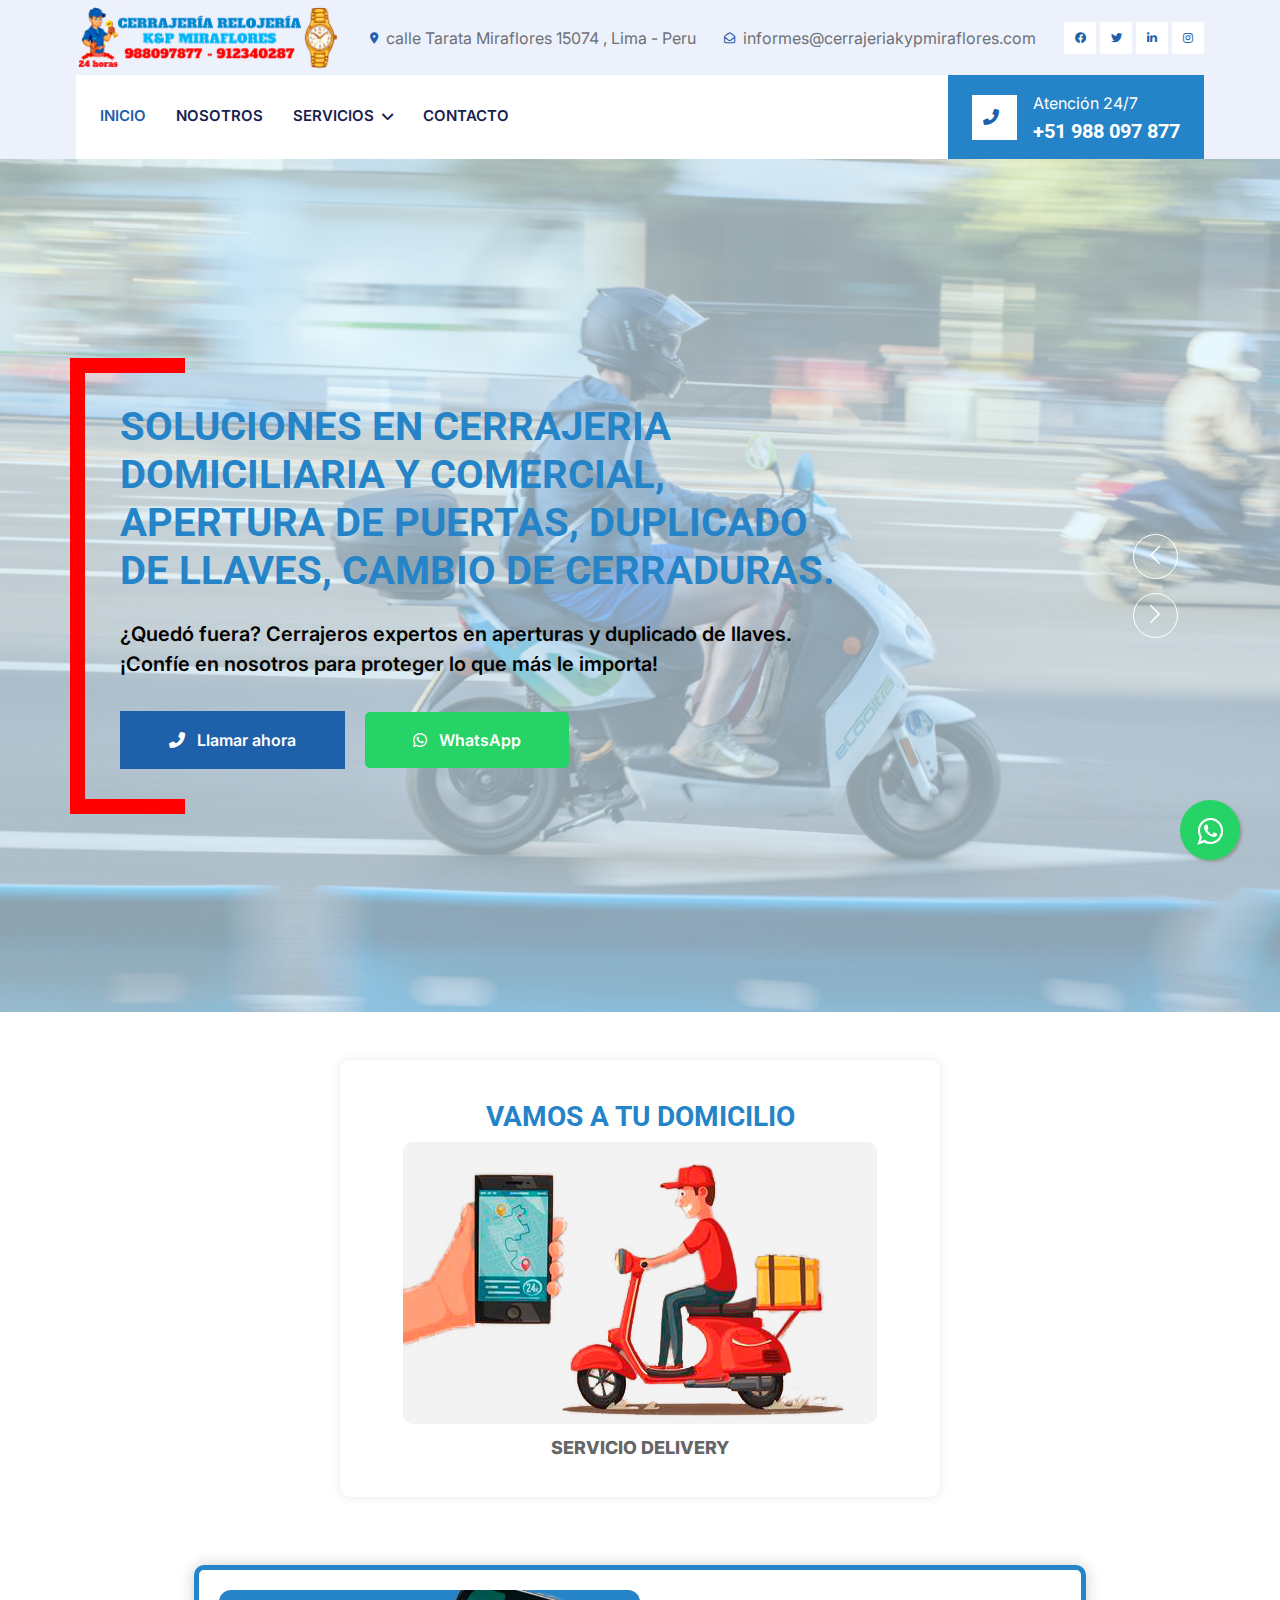
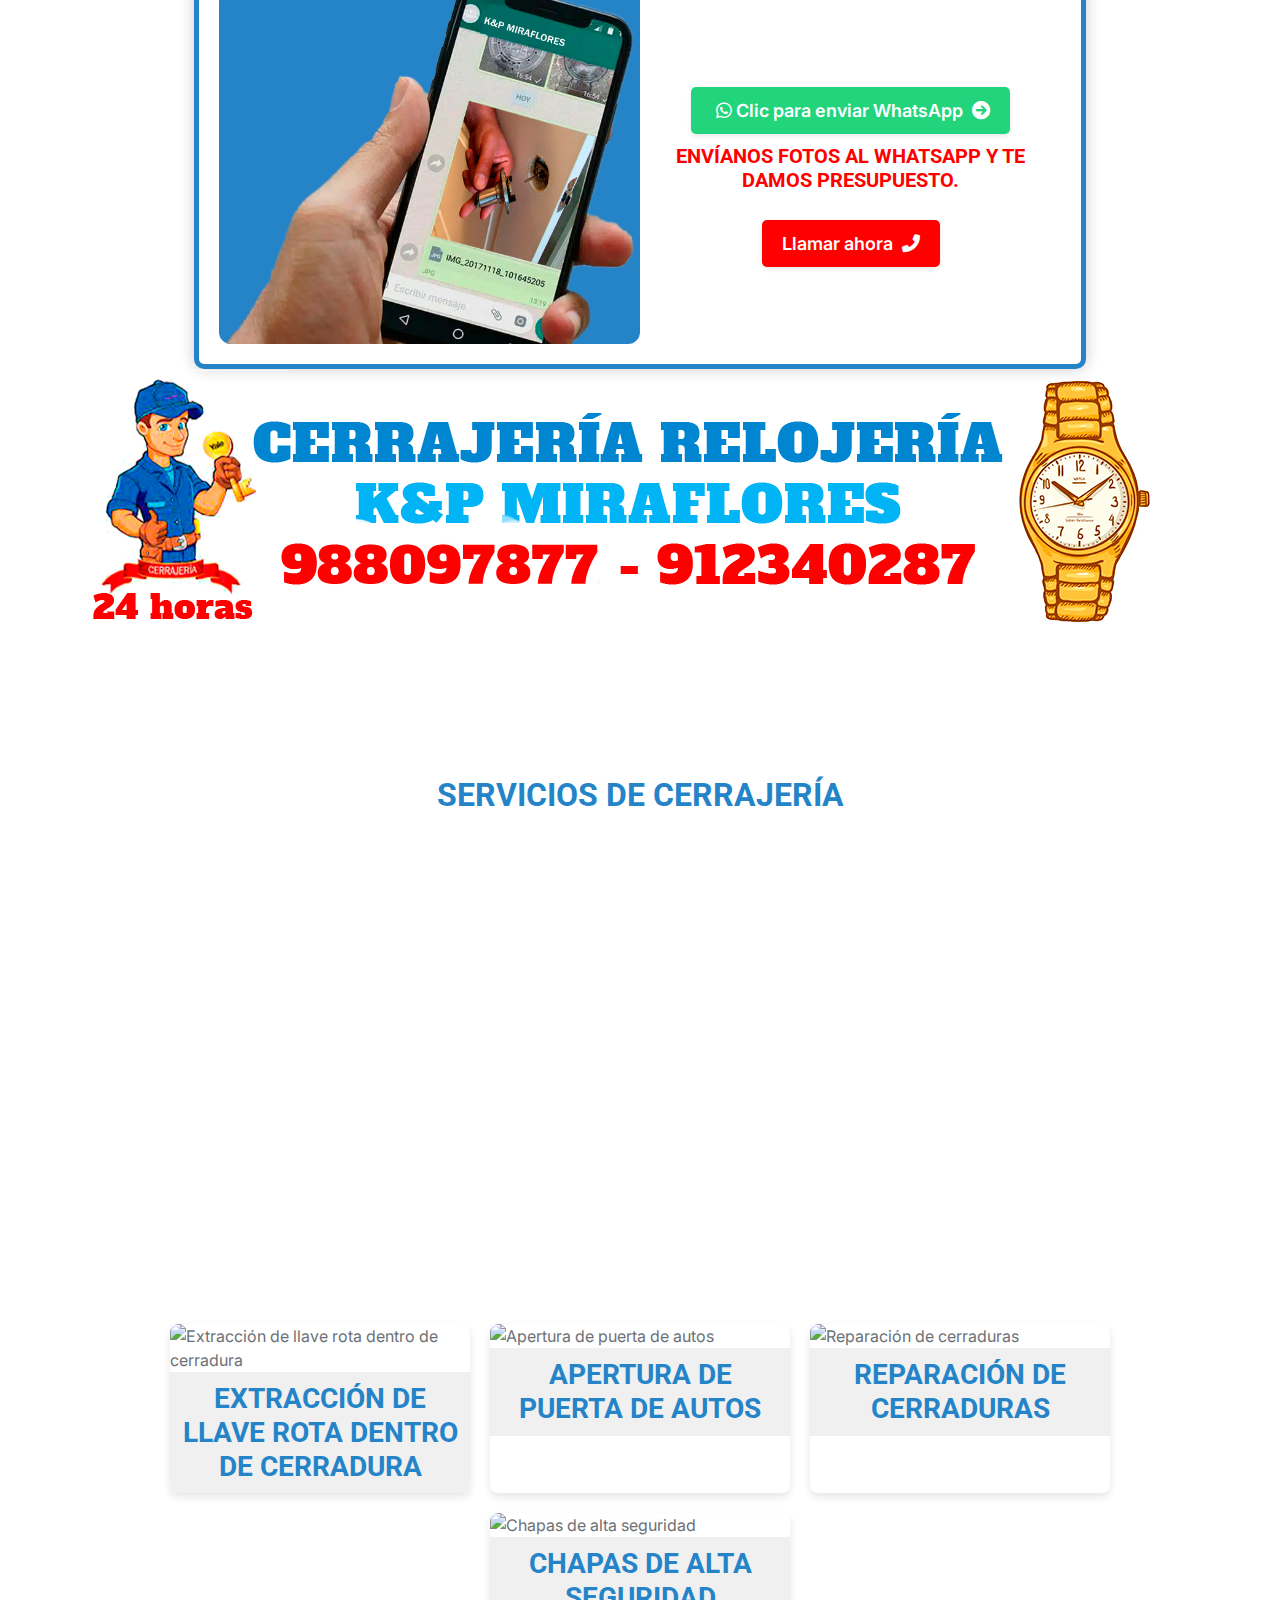
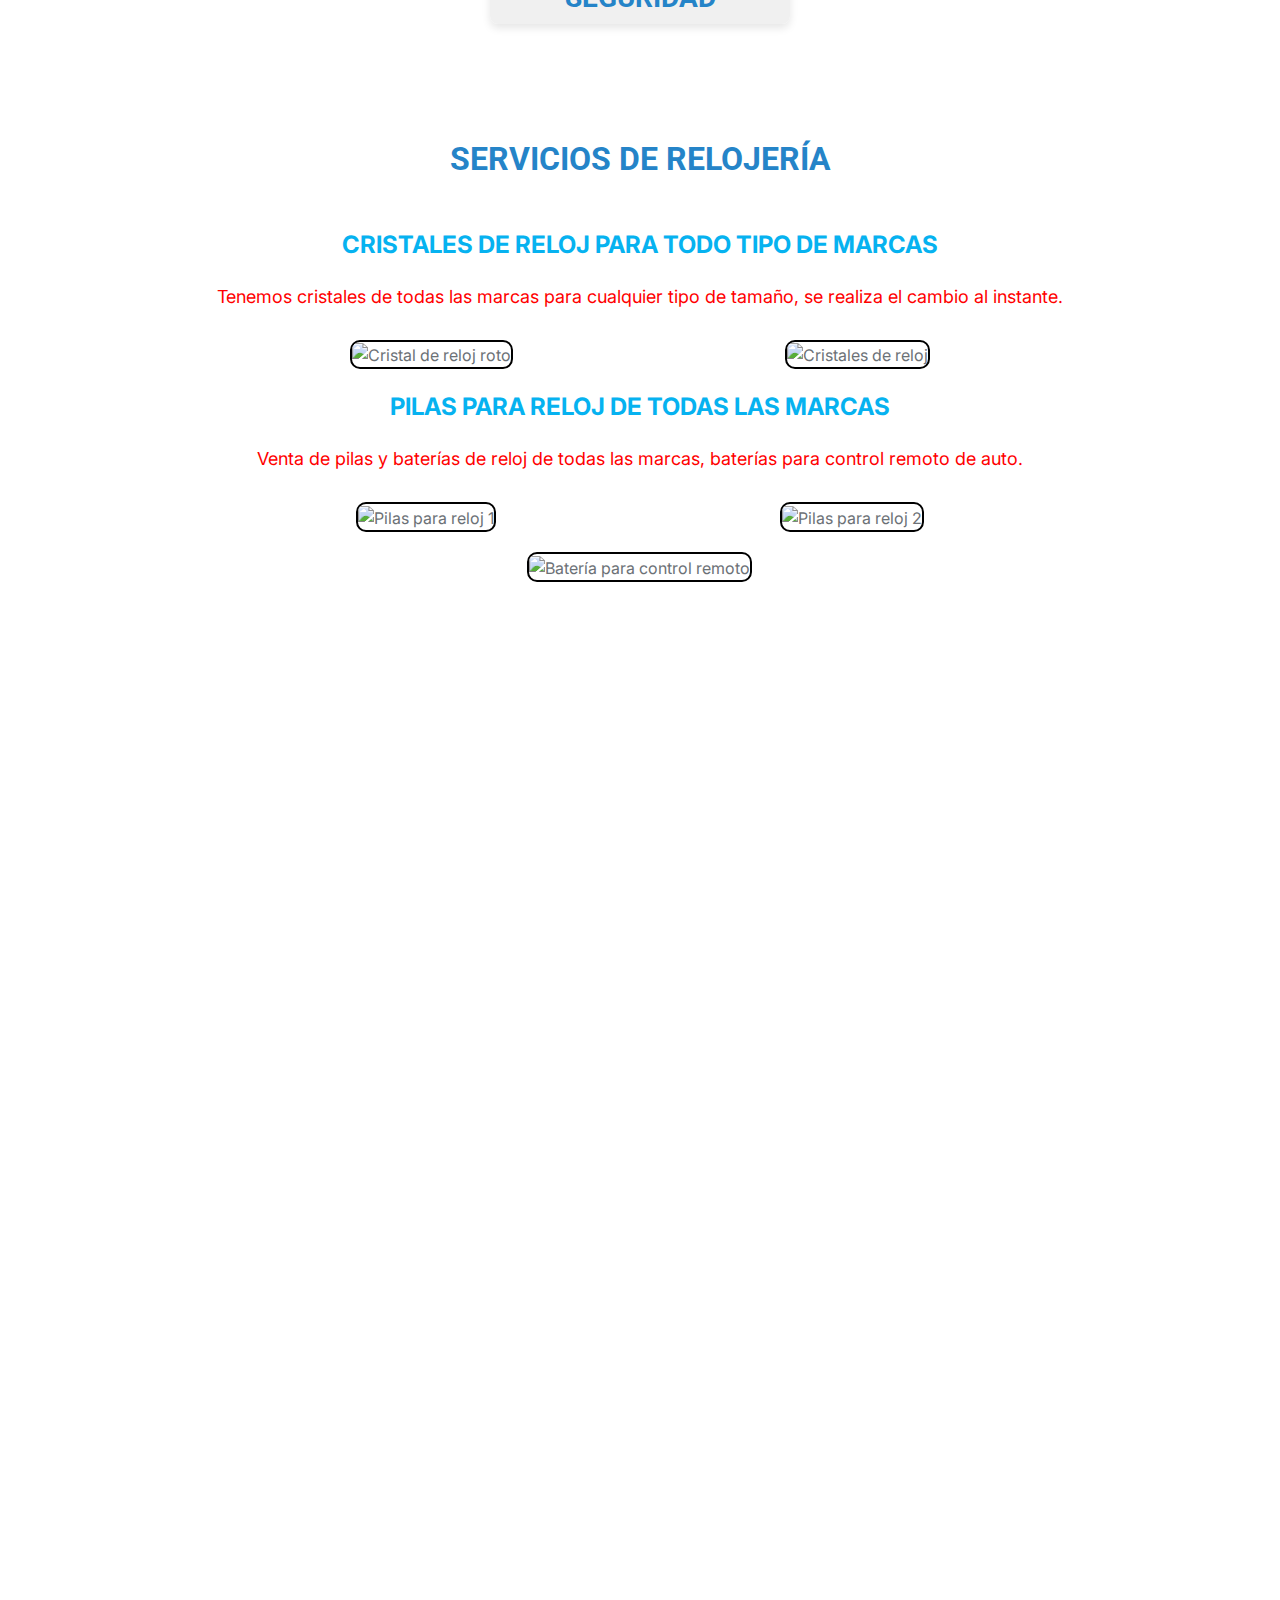
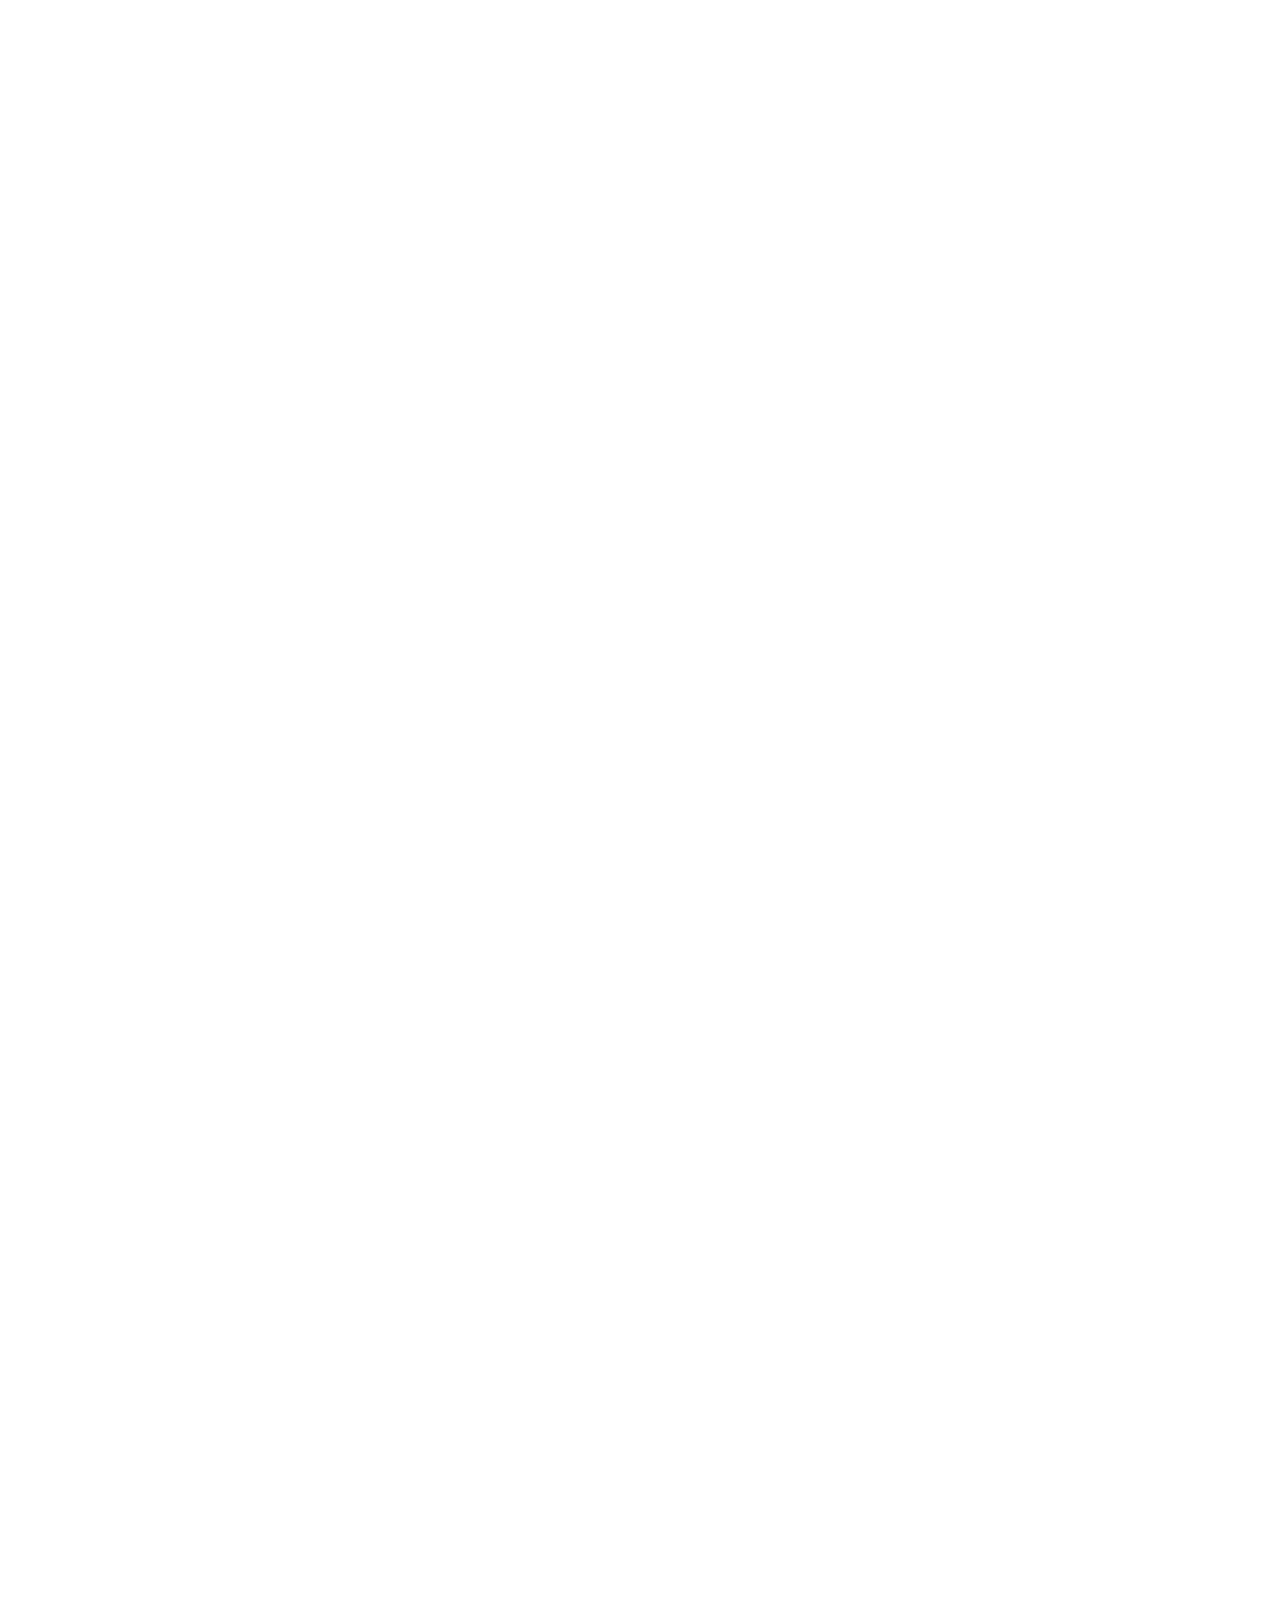
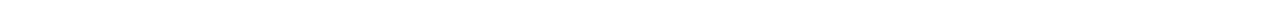
==== commit 56518695: "actualizado" ====
--- a/index.html
+++ b/index.html
@@ -118,7 +118,7 @@
             <div class="col-lg-9 col-md-12 text-end">
                 <div class="h-100 d-inline-flex align-items-center me-4">
                   <i class="fas fa-map-marker-alt text-primary me-2"></i>
-                    <p class="m-0">Calle los pinos 126 - Miraflores Lima - Perú</p>
+                    <p class="m-0">calle Tarata Miraflores 15074 , Lima - Peru</p>
                 </div>
                 <div class="h-100 d-inline-flex align-items-center me-4">
                     <i class="far fa-envelope-open text-primary me-2"></i>
@@ -1006,7 +1006,7 @@
         <div class="row g-5">
             <div class="col-lg-3 col-md-6">
                 <h4 class="text-light mb-4">Contacto</h4>
-                <p class="mb-2"><i class="fas fa-map-marker-alt me-3"></i>Calle los pinos 126 - Miraflores Lima - Perú</p>
+                <p class="mb-2"><i class="fas fa-map-marker-alt me-3"></i>Calle Tarata Miraflores 15074 , Lima - Peru</p>
                 <p class="mb-2"><i class="fas fa-phone-alt me-3"></i>+51 988 097 877</p>
                 <p class="mb-2"><i class="fas fa-phone-alt me-3"></i>+51 912 340 287</p>
                 <p class="mb-2"><i class="fa fa-envelope me-3"></i>informes@cerrajeriakypmiraflores.com</p>
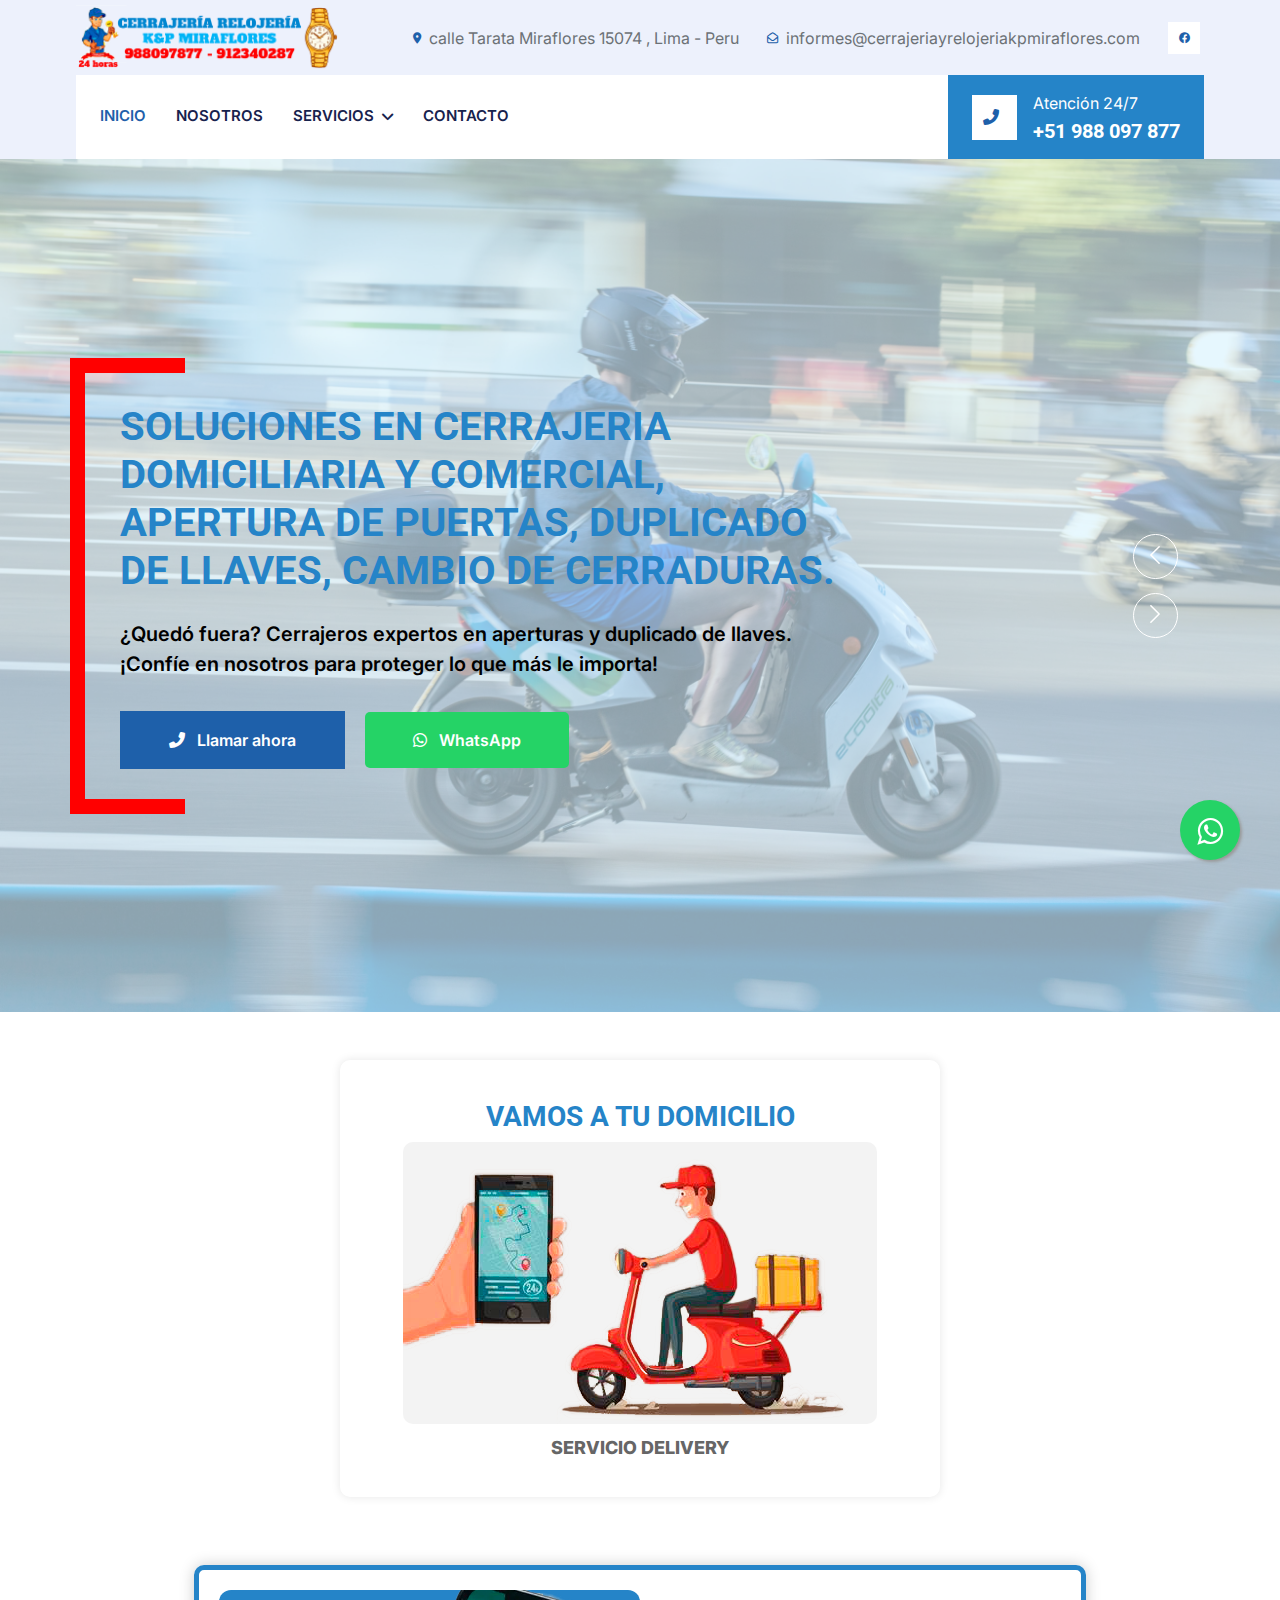
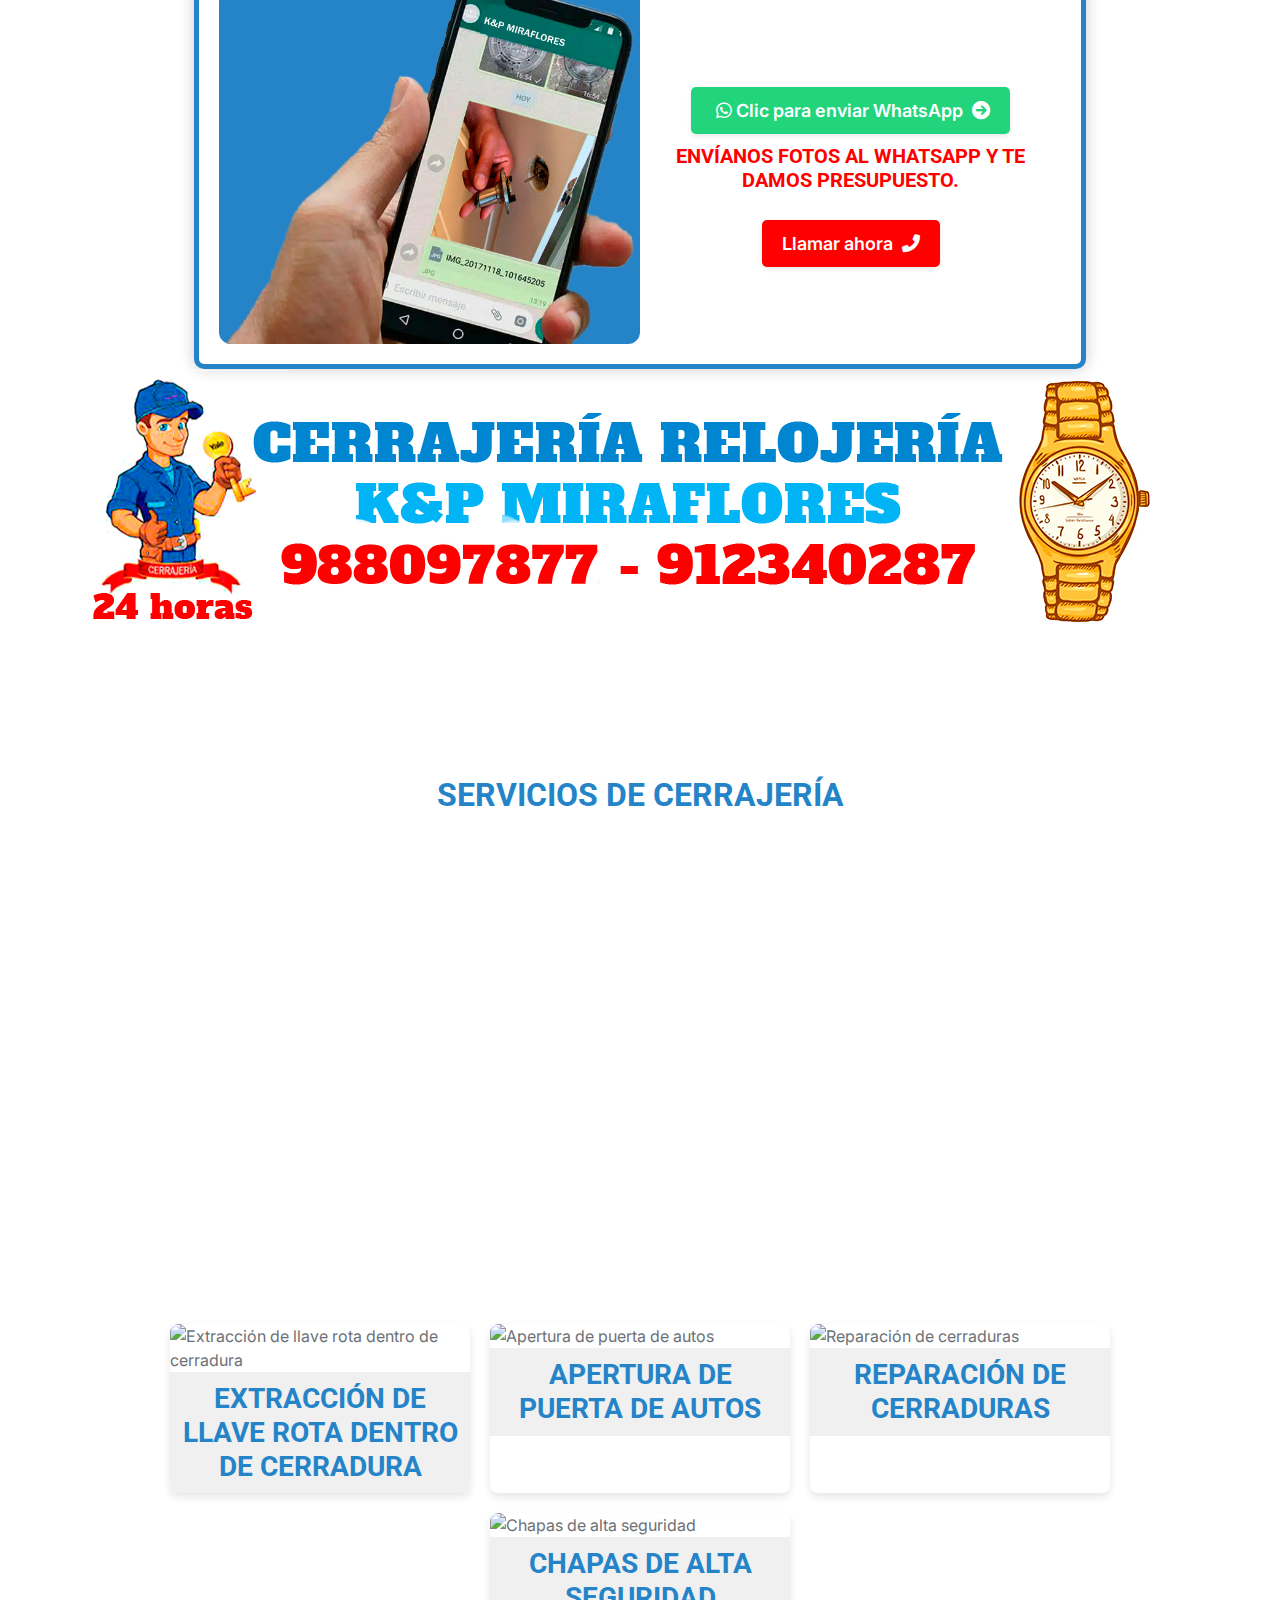
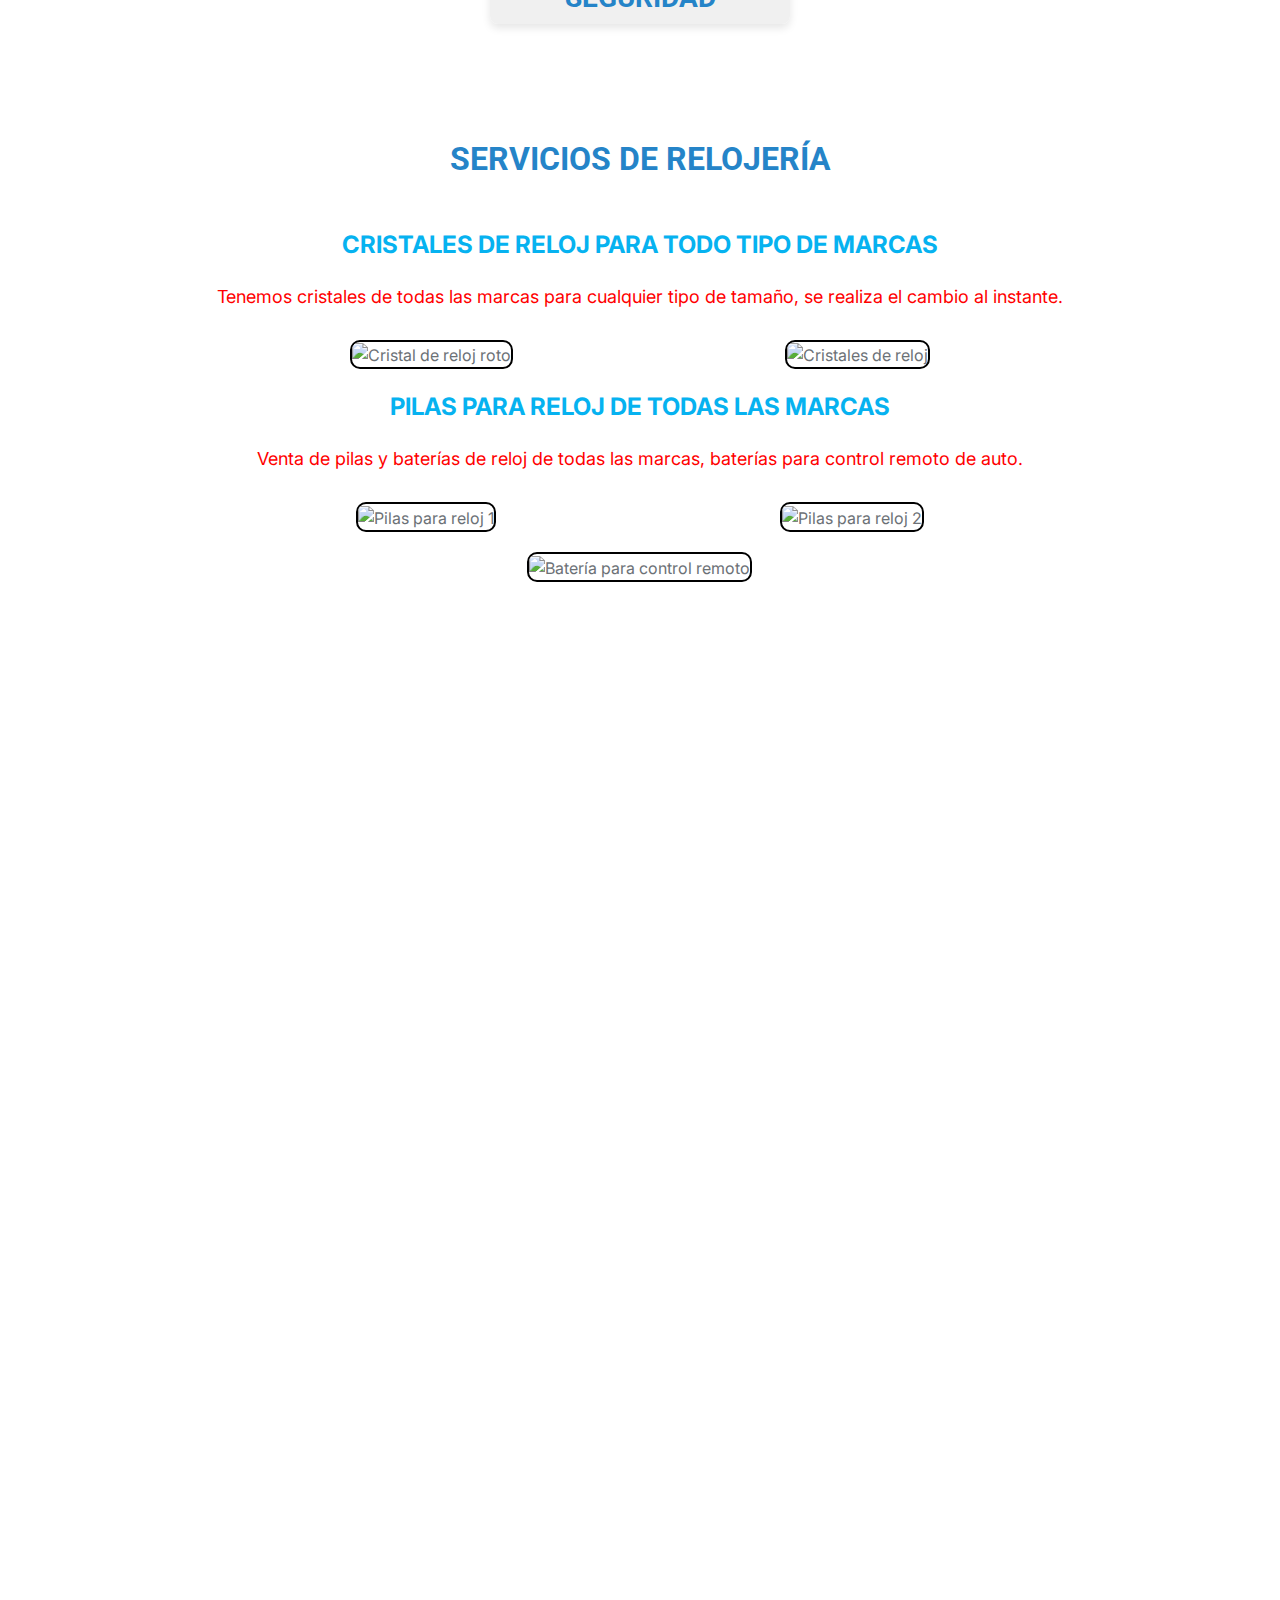
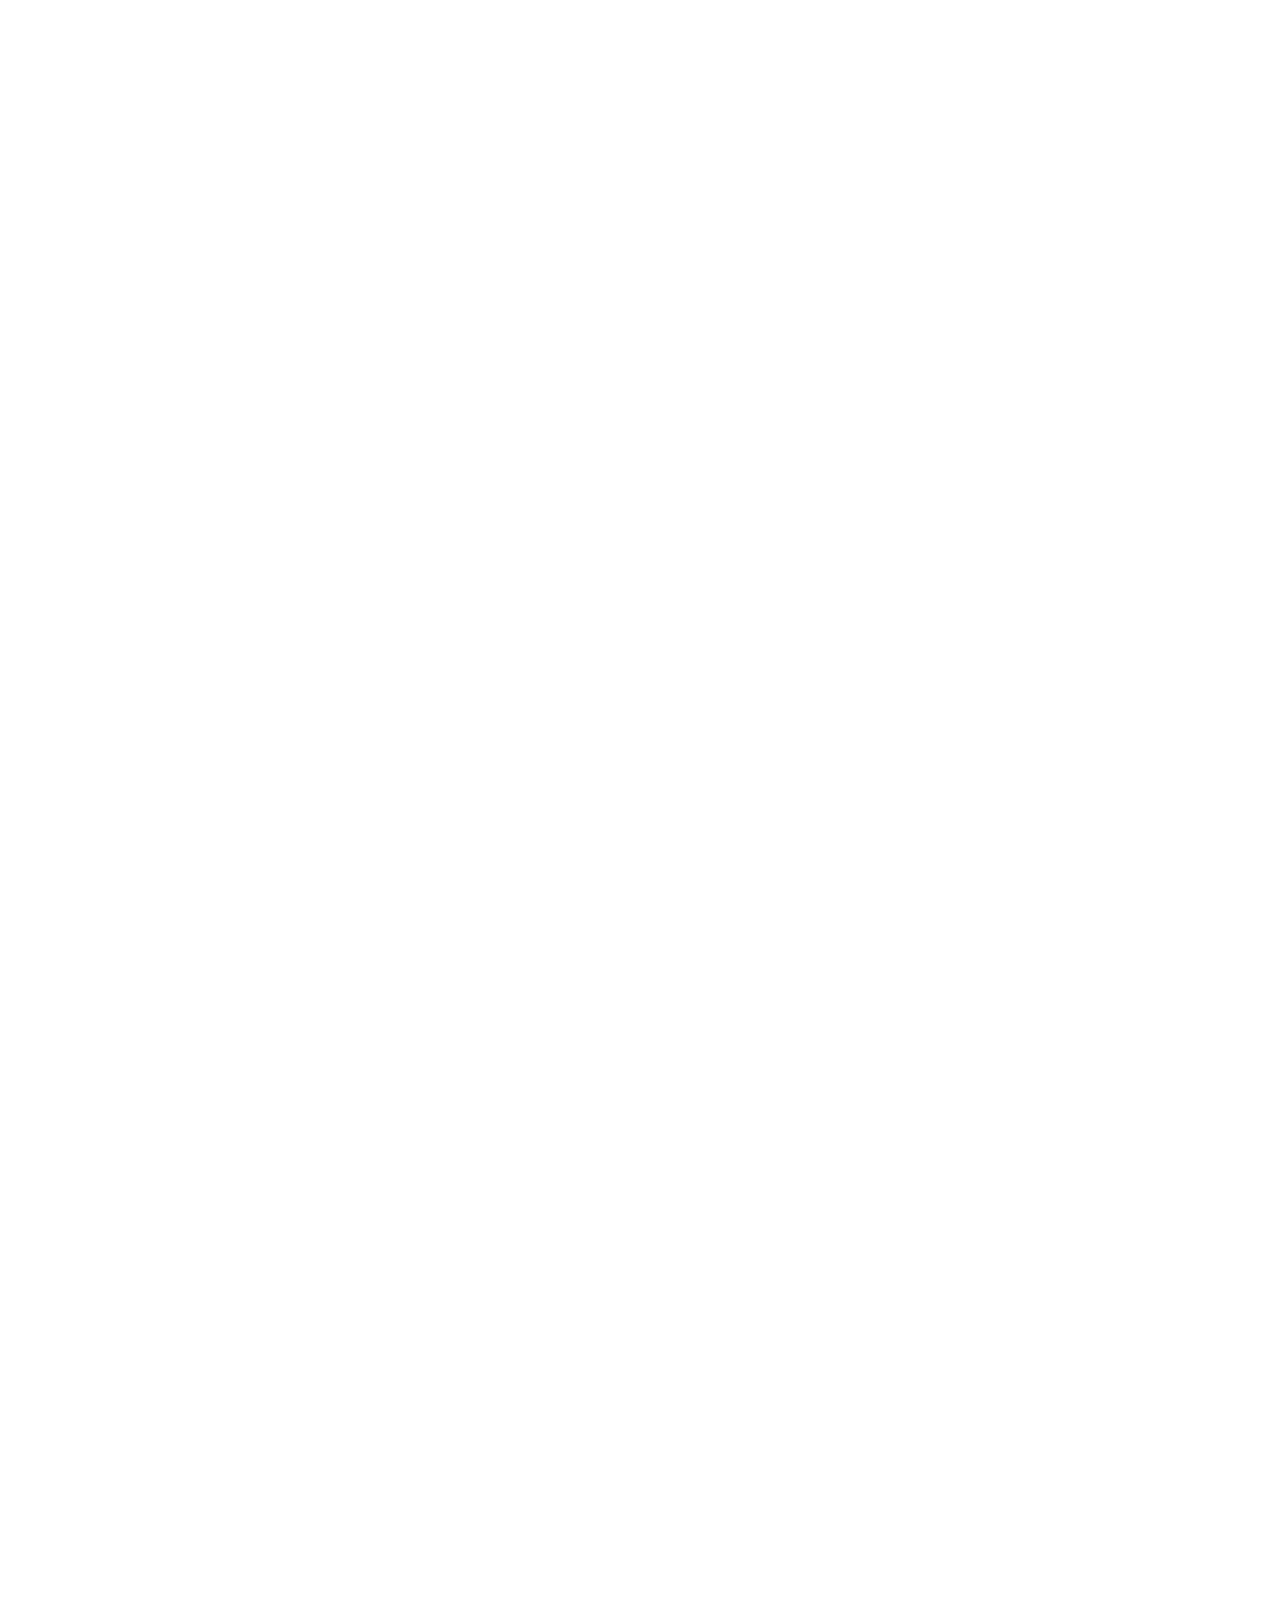
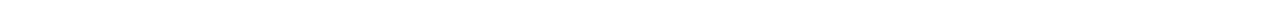
==== commit 7ef9c39a: "with domain added" ====
--- a/index.html
+++ b/index.html
@@ -122,13 +122,11 @@
                 </div>
                 <div class="h-100 d-inline-flex align-items-center me-4">
                     <i class="far fa-envelope-open text-primary me-2"></i>
-                    <p class="m-0">informes@cerrajeriakypmiraflores.com</p>
+                    <p class="m-0">informes@cerrajeriayrelojeriakpmiraflores.com</p>
                 </div>
                 <div class="h-100 d-inline-flex align-items-center">
                     <a class="btn btn-sm-square bg-white text-primary me-1" href=""><i class="fab fa-facebook-f"></i></a>
-                    <a class="btn btn-sm-square bg-white text-primary me-1" href=""><i class="fab fa-twitter"></i></a>
-                    <a class="btn btn-sm-square bg-white text-primary me-1" href=""><i class="fab fa-linkedin-in"></i></a>
-                    <a class="btn btn-sm-square bg-white text-primary me-0" href=""><i class="fab fa-instagram"></i></a>
+                  
                 </div>
             </div>
         </div>
@@ -1009,12 +1007,9 @@
                 <p class="mb-2"><i class="fas fa-map-marker-alt me-3"></i>Calle Tarata Miraflores 15074 , Lima - Peru</p>
                 <p class="mb-2"><i class="fas fa-phone-alt me-3"></i>+51 988 097 877</p>
                 <p class="mb-2"><i class="fas fa-phone-alt me-3"></i>+51 912 340 287</p>
-                <p class="mb-2"><i class="fa fa-envelope me-3"></i>informes@cerrajeriakypmiraflores.com</p>
+                <p class="mb-2"><i class="fa fa-envelope me-3"></i>informes@cerrajeriayrelojeriakpmiraflores.com</p>
                 <div class="d-flex pt-2">
-                    <a class="btn btn-outline-light btn-social" href=""><i class="fab fa-twitter"></i></a>
                     <a class="btn btn-outline-light btn-social" href=""><i class="fab fa-facebook-f"></i></a>
-                    <a class="btn btn-outline-light btn-social" href=""><i class="fab fa-youtube"></i></a>
-                    <a class="btn btn-outline-light btn-social" href=""><i class="fab fa-linkedin-in"></i></a>
                 </div>
             </div>
             <div class="col-lg-3 col-md-6">
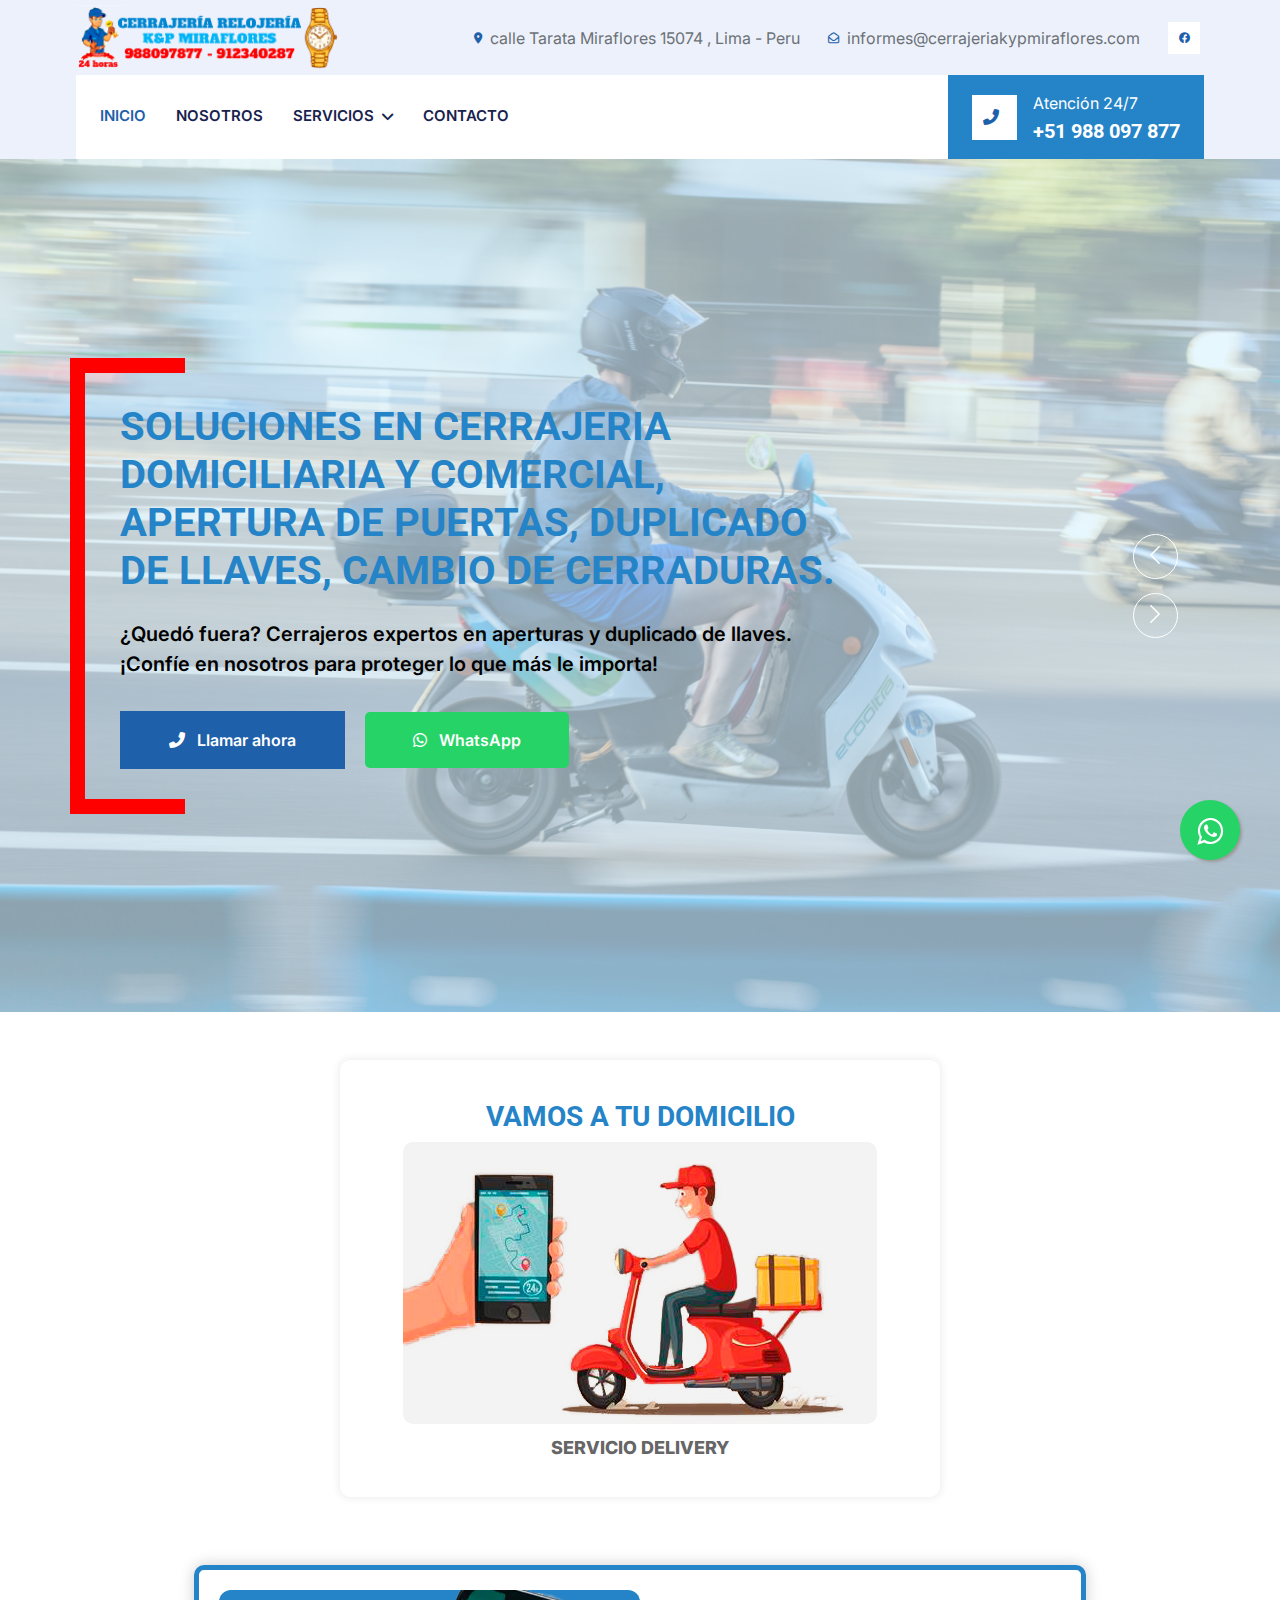
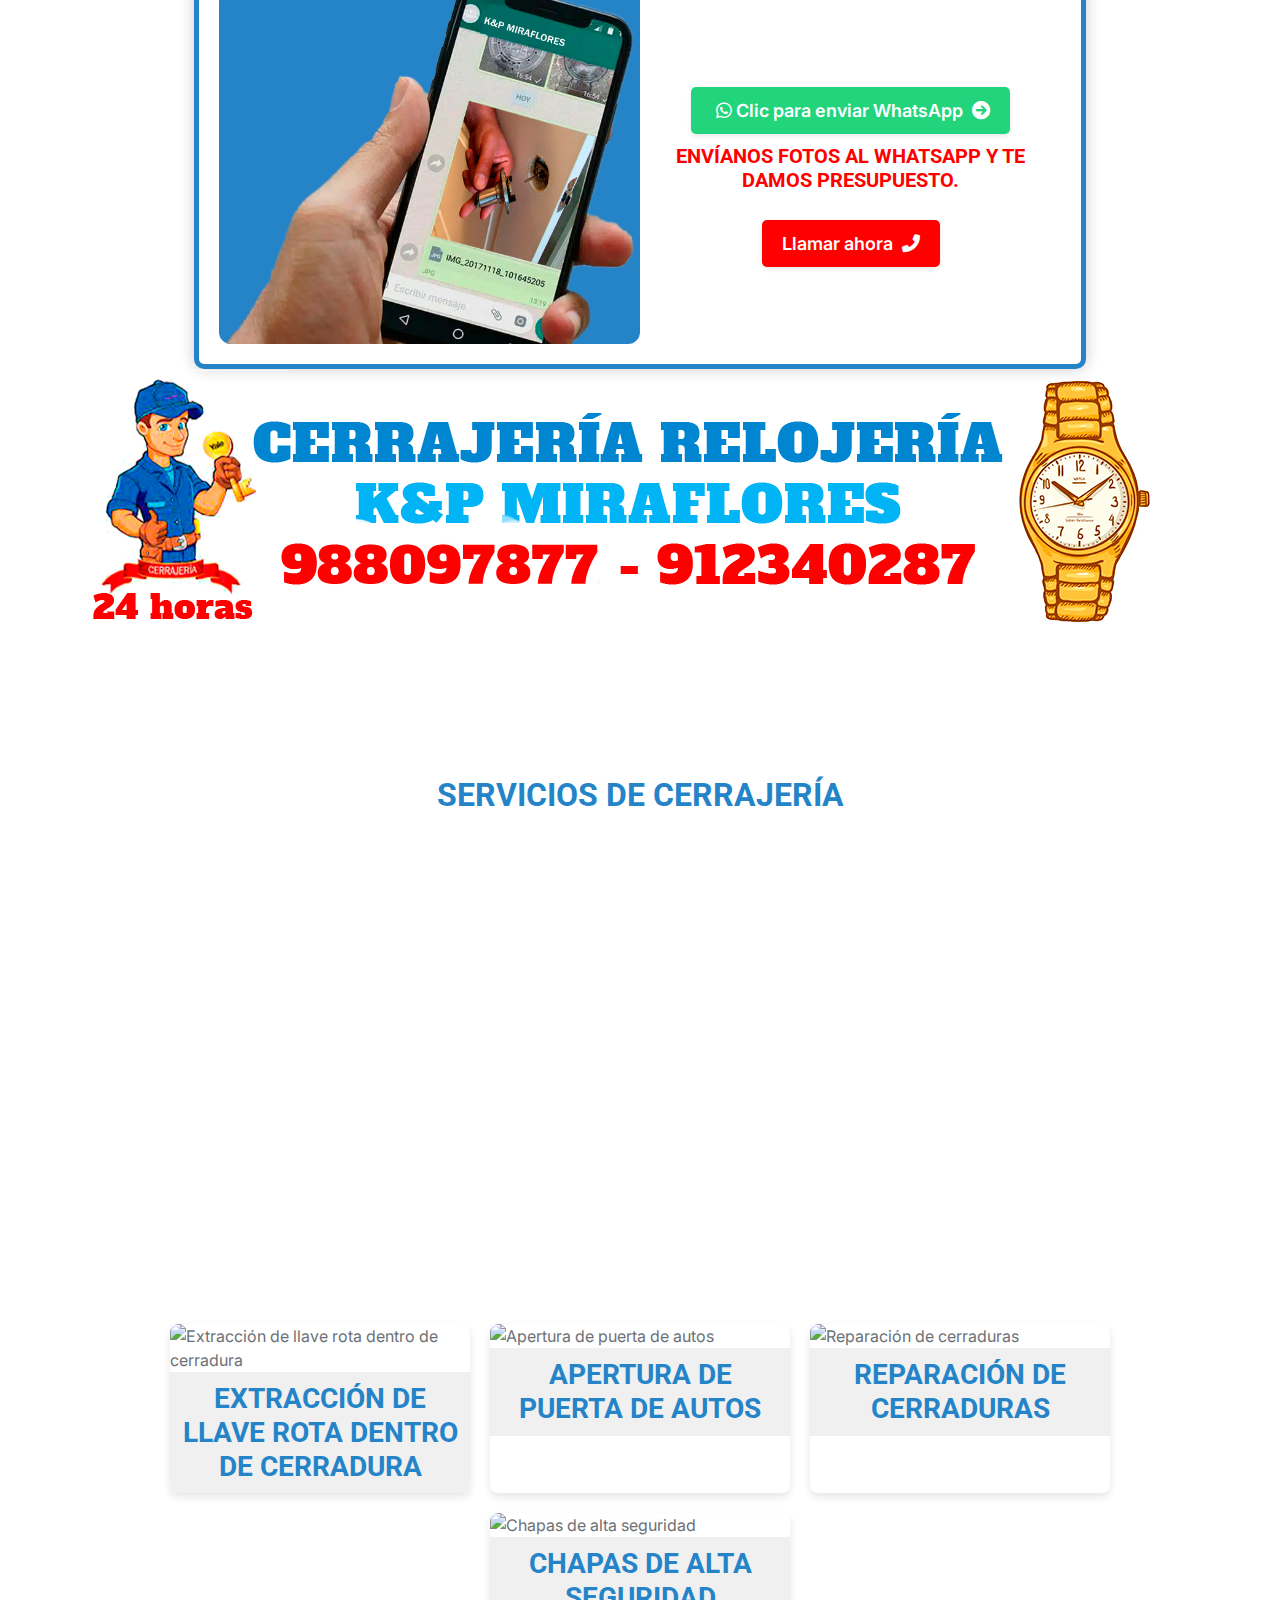
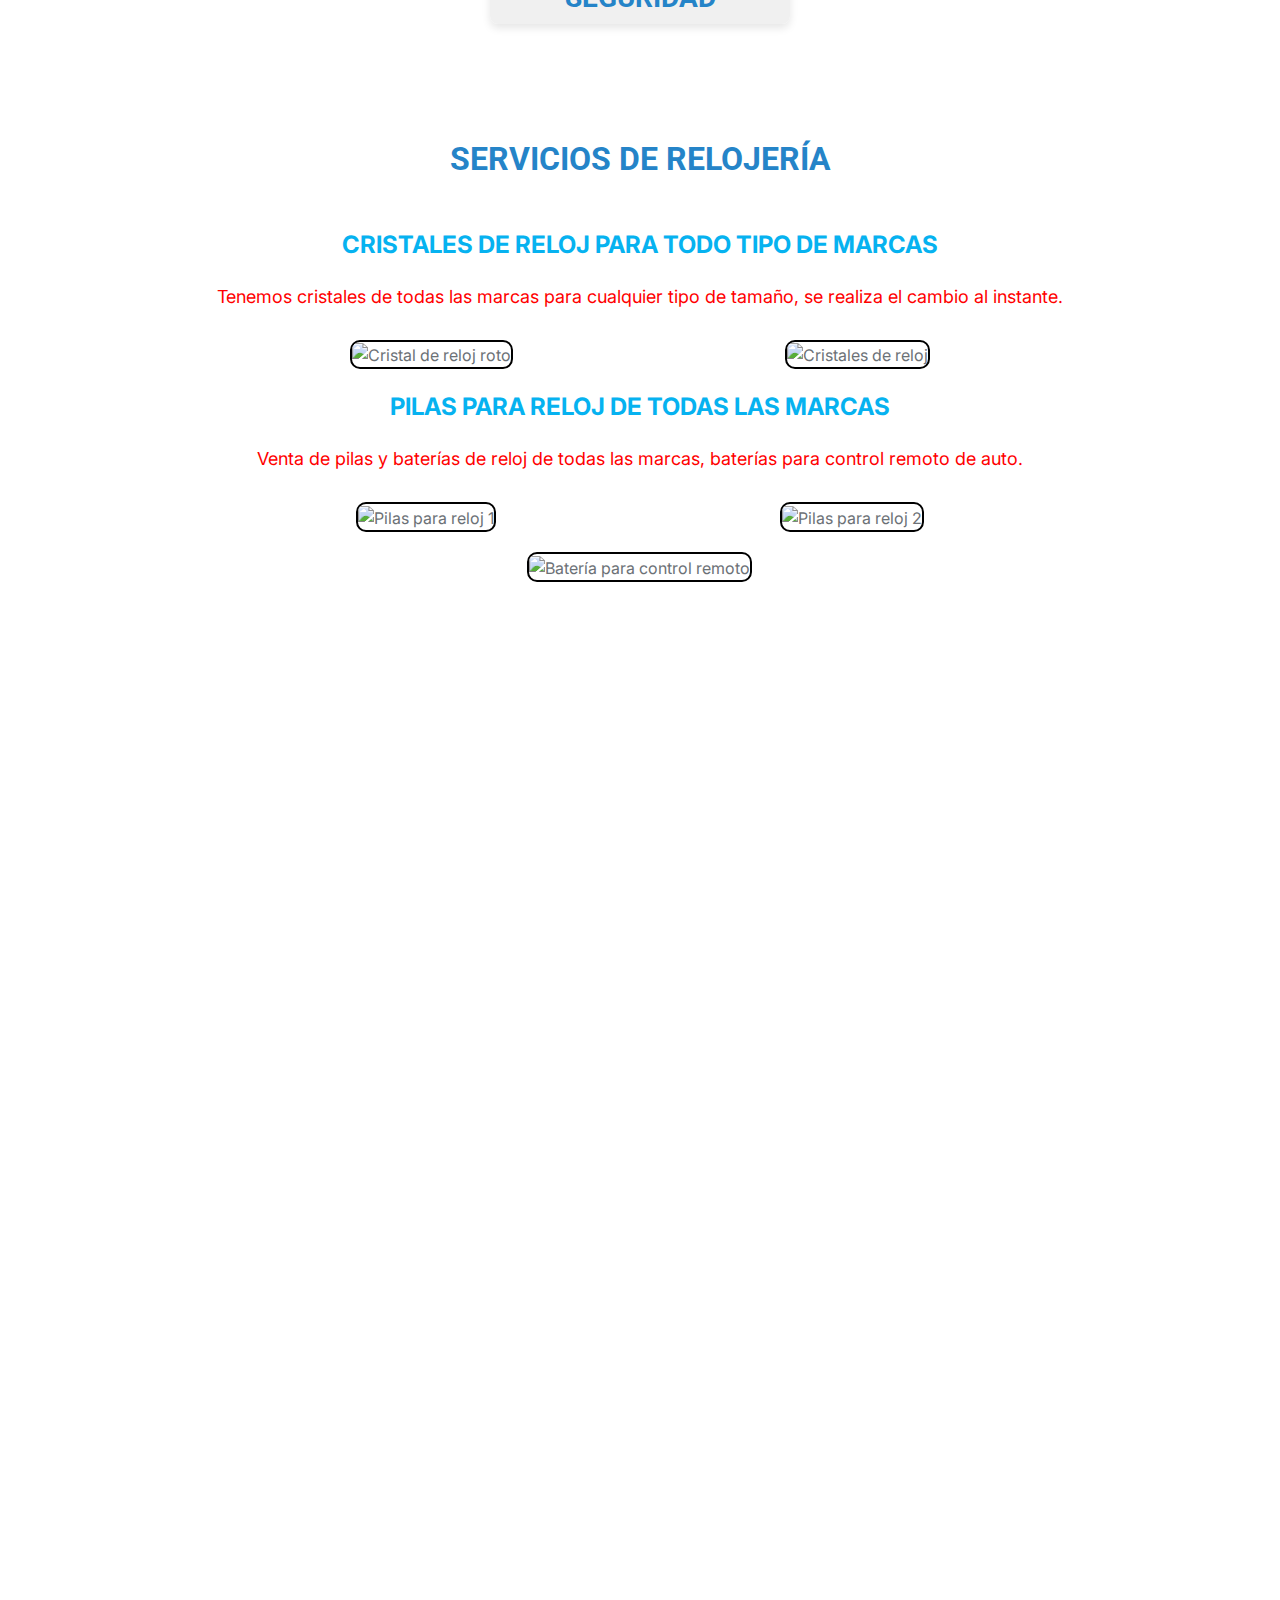
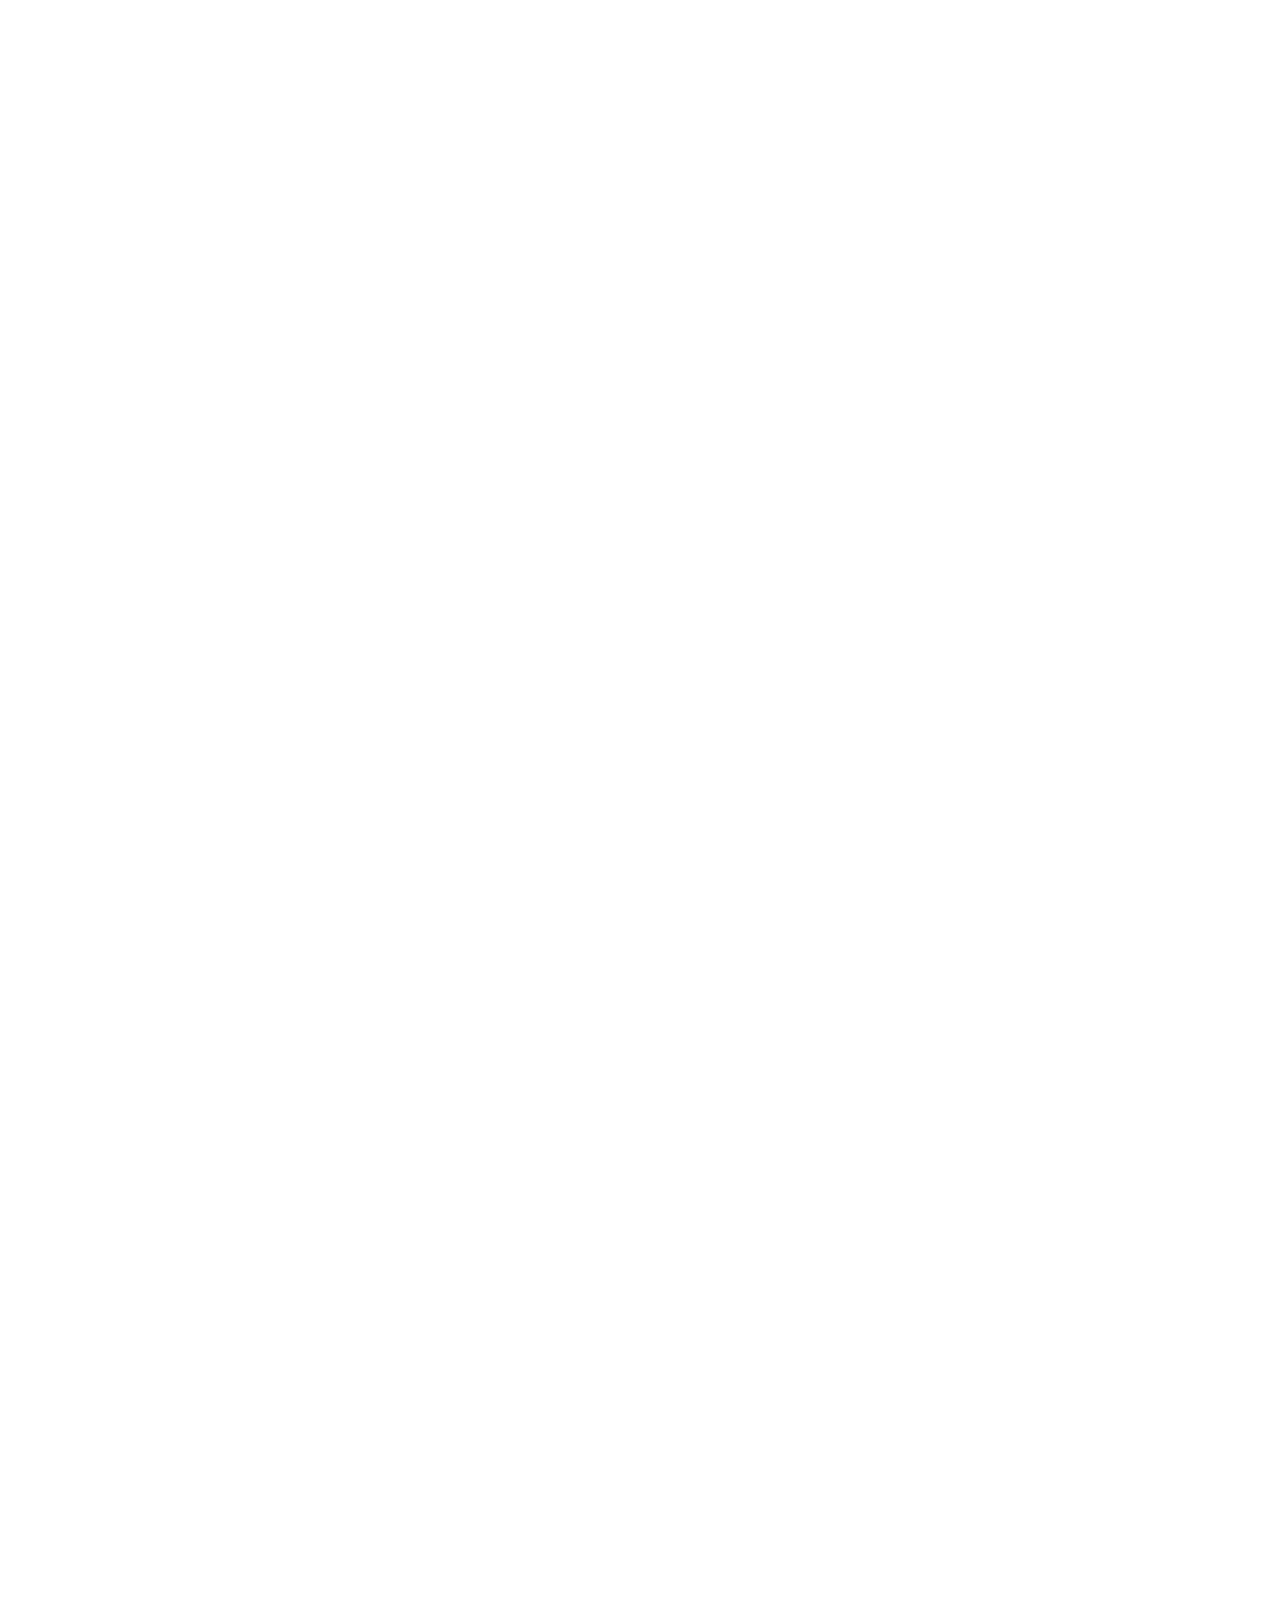
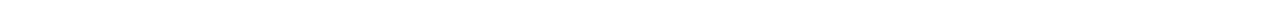
==== commit 41b2f9d6: "new domain" ====
--- a/index.html
+++ b/index.html
@@ -97,15 +97,7 @@
   </div>
 
 -->
-    <!-- Spinner Start -->
-    <div id="spinner" class="show bg-white position-fixed translate-middle w-100 vh-100 top-50 start-50 d-flex align-items-center justify-content-center">
-        <div class="spinner-border text-primary" style="width: 3rem; height: 3rem;" role="status">
-            <span class="sr-only">Cargando...</span>
-        </div>
-    </div>
-    <!-- Spinner End -->
-
-
+ 
     <!-- Topbar Start -->
     <div class="container-fluid bg-light d-none d-lg-block">
         <div class="row align-items-center top-bar">
@@ -122,7 +114,7 @@
                 </div>
                 <div class="h-100 d-inline-flex align-items-center me-4">
                     <i class="far fa-envelope-open text-primary me-2"></i>
-                    <p class="m-0">informes@cerrajeriayrelojeriakpmiraflores.com</p>
+                    <p class="m-0">informes@cerrajeriakypmiraflores.com</p>
                 </div>
                 <div class="h-100 d-inline-flex align-items-center">
                     <a class="btn btn-sm-square bg-white text-primary me-1" href=""><i class="fab fa-facebook-f"></i></a>
@@ -1007,7 +999,7 @@
                 <p class="mb-2"><i class="fas fa-map-marker-alt me-3"></i>Calle Tarata Miraflores 15074 , Lima - Peru</p>
                 <p class="mb-2"><i class="fas fa-phone-alt me-3"></i>+51 988 097 877</p>
                 <p class="mb-2"><i class="fas fa-phone-alt me-3"></i>+51 912 340 287</p>
-                <p class="mb-2"><i class="fa fa-envelope me-3"></i>informes@cerrajeriayrelojeriakpmiraflores.com</p>
+                <p class="mb-2"><i class="fa fa-envelope me-3"></i>informes@cerrajeriakypmiraflores.com</p>
                 <div class="d-flex pt-2">
                     <a class="btn btn-outline-light btn-social" href=""><i class="fab fa-facebook-f"></i></a>
                 </div>
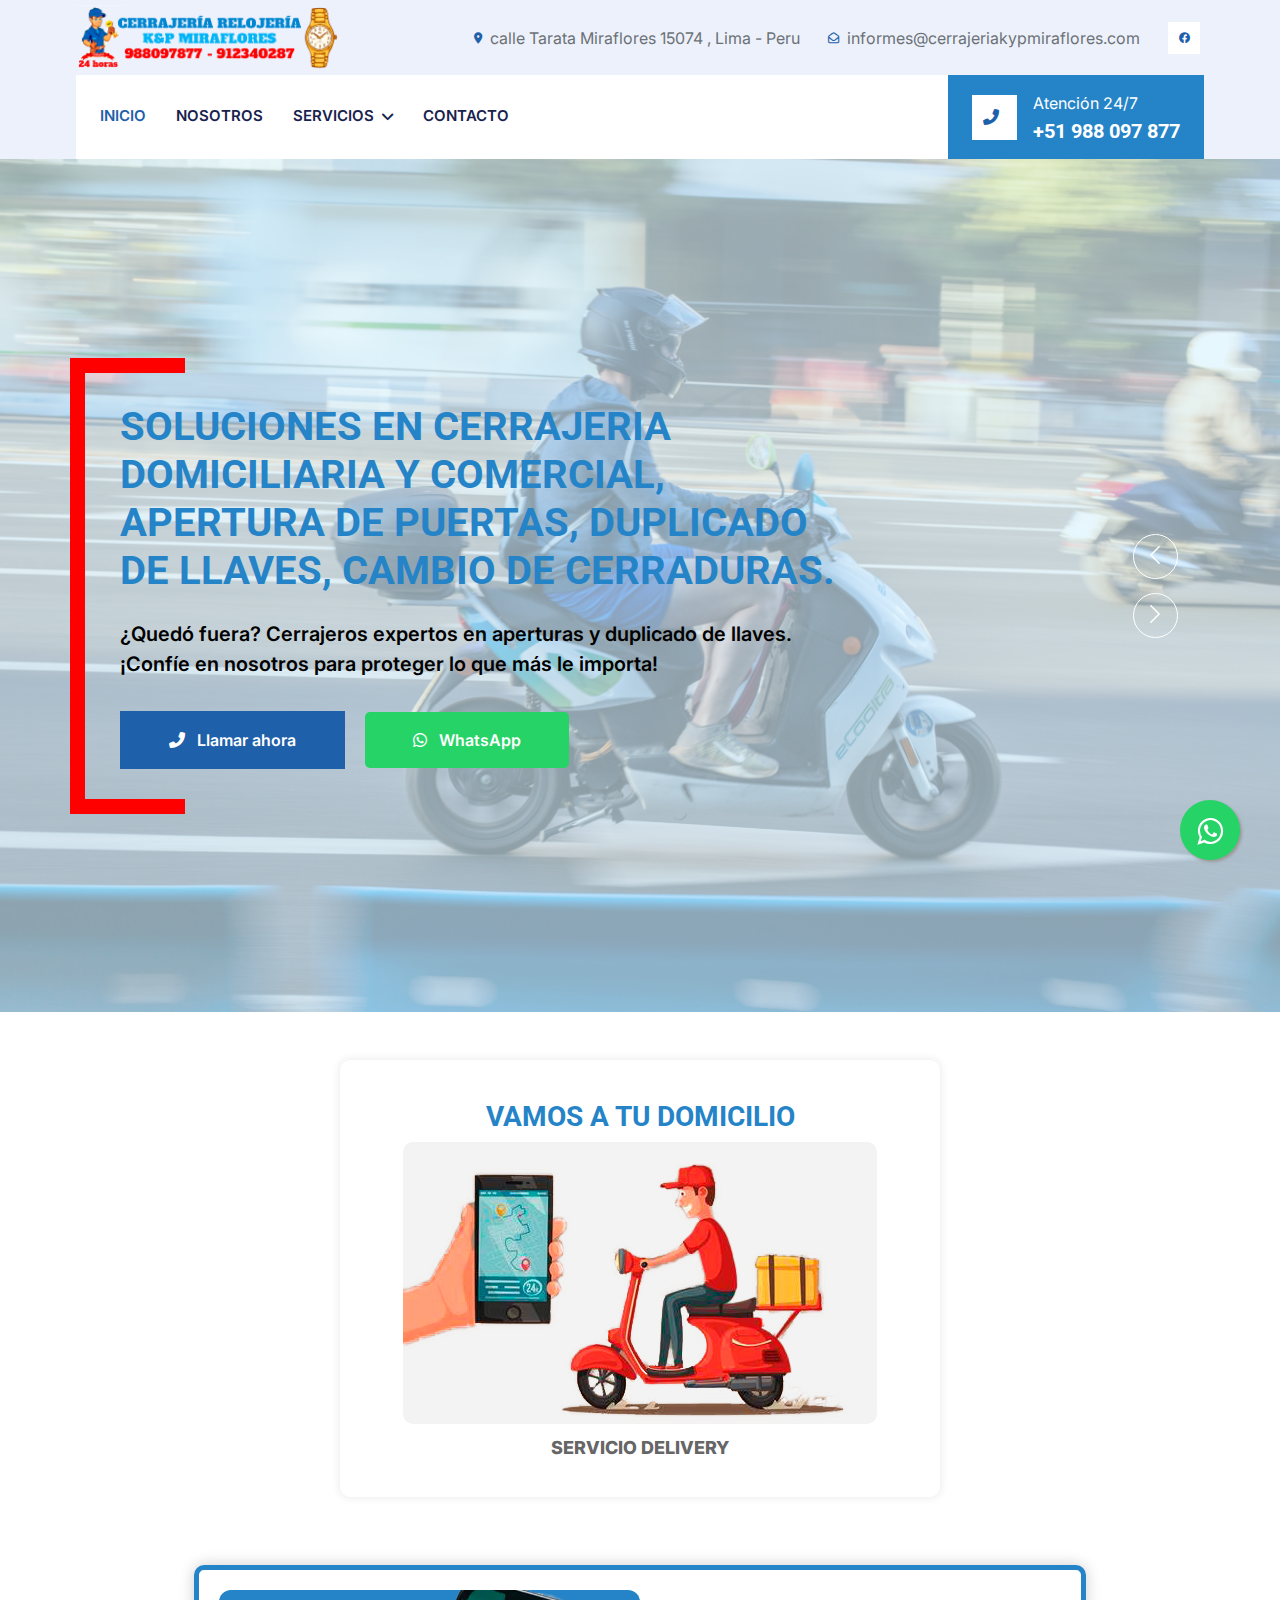
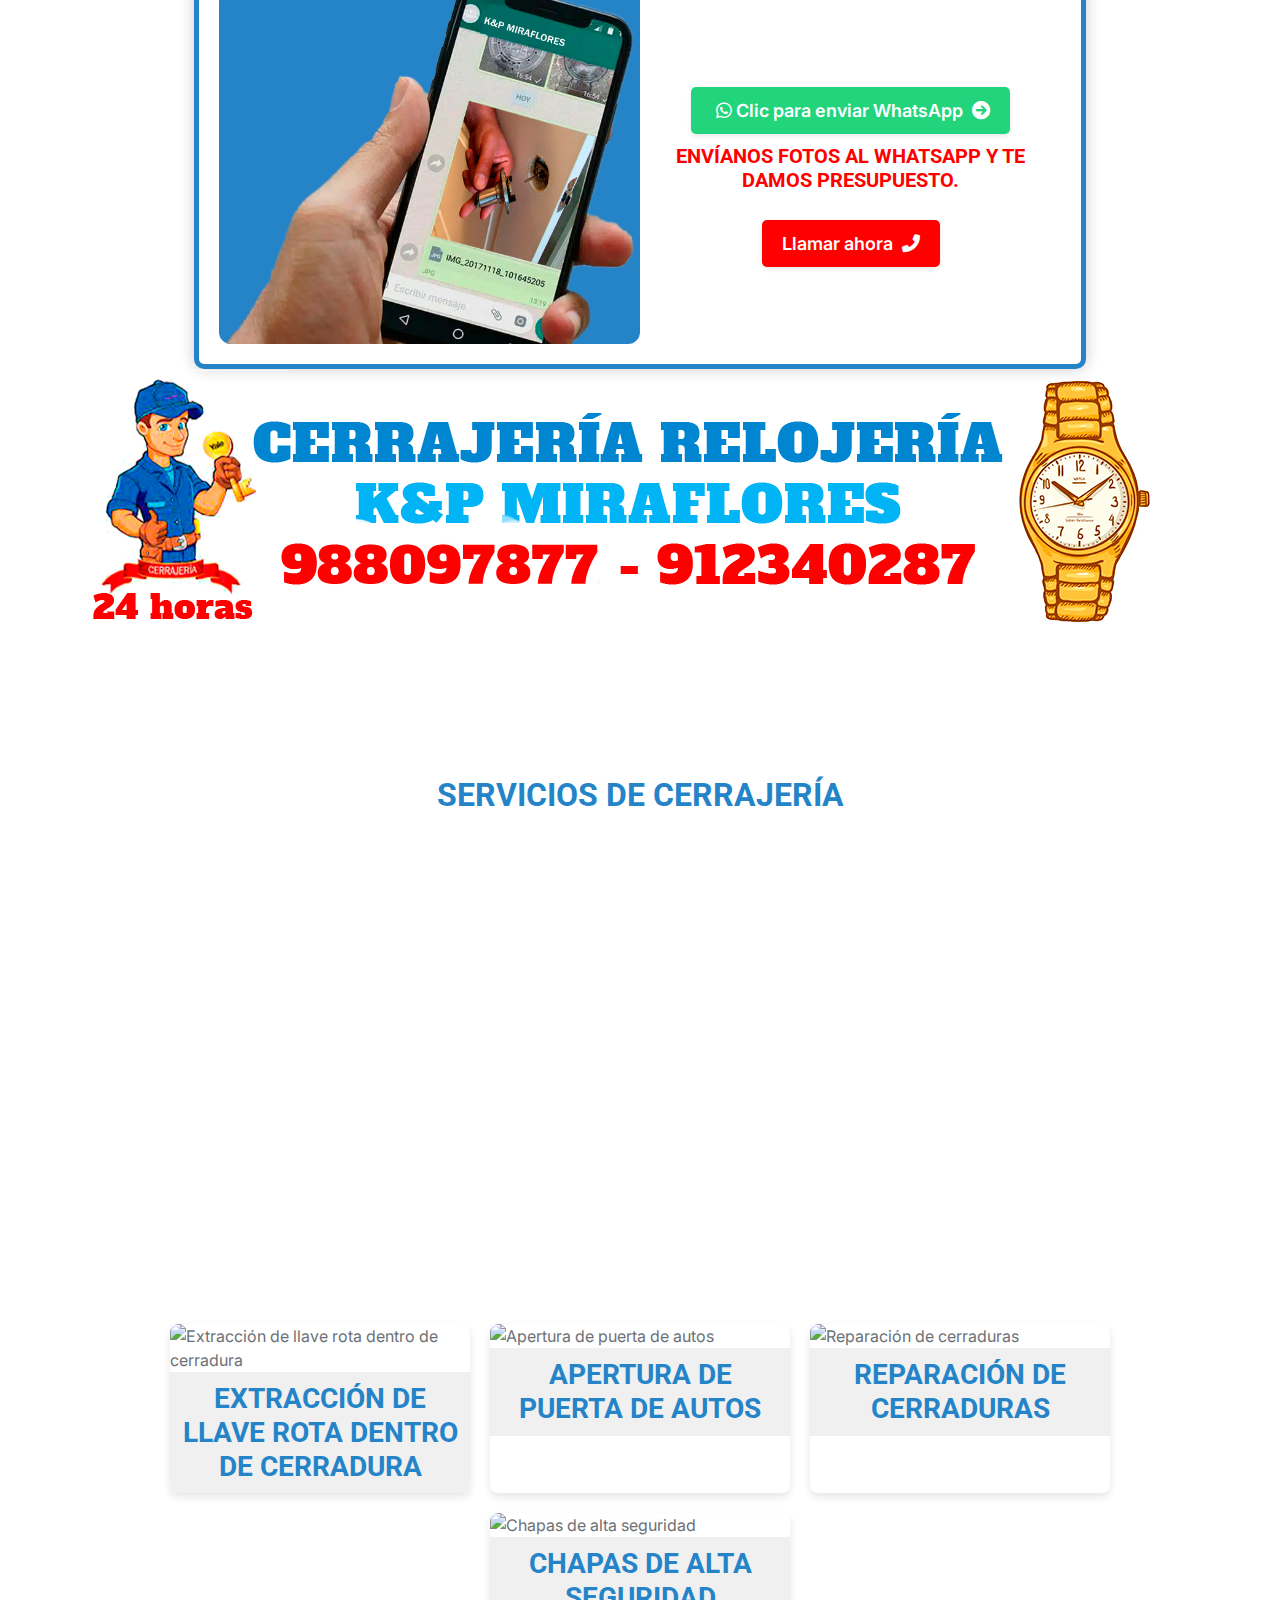
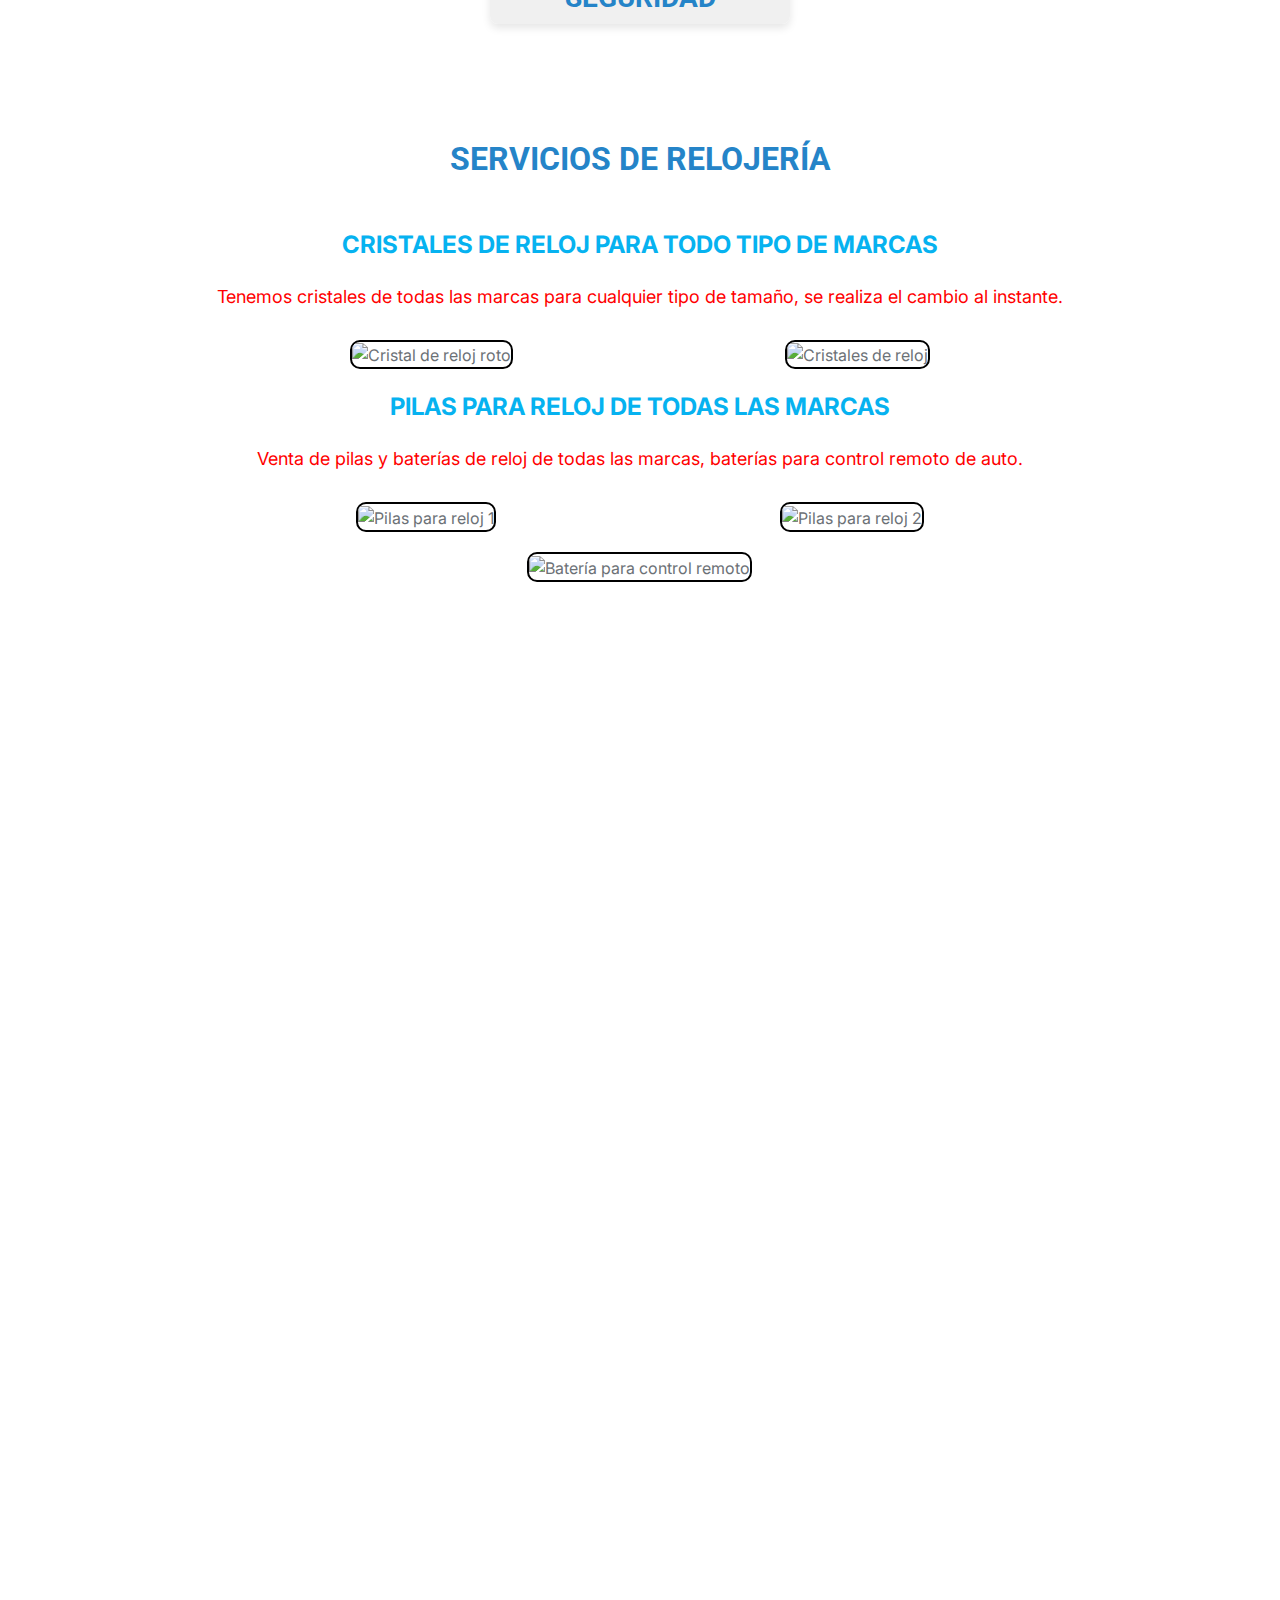
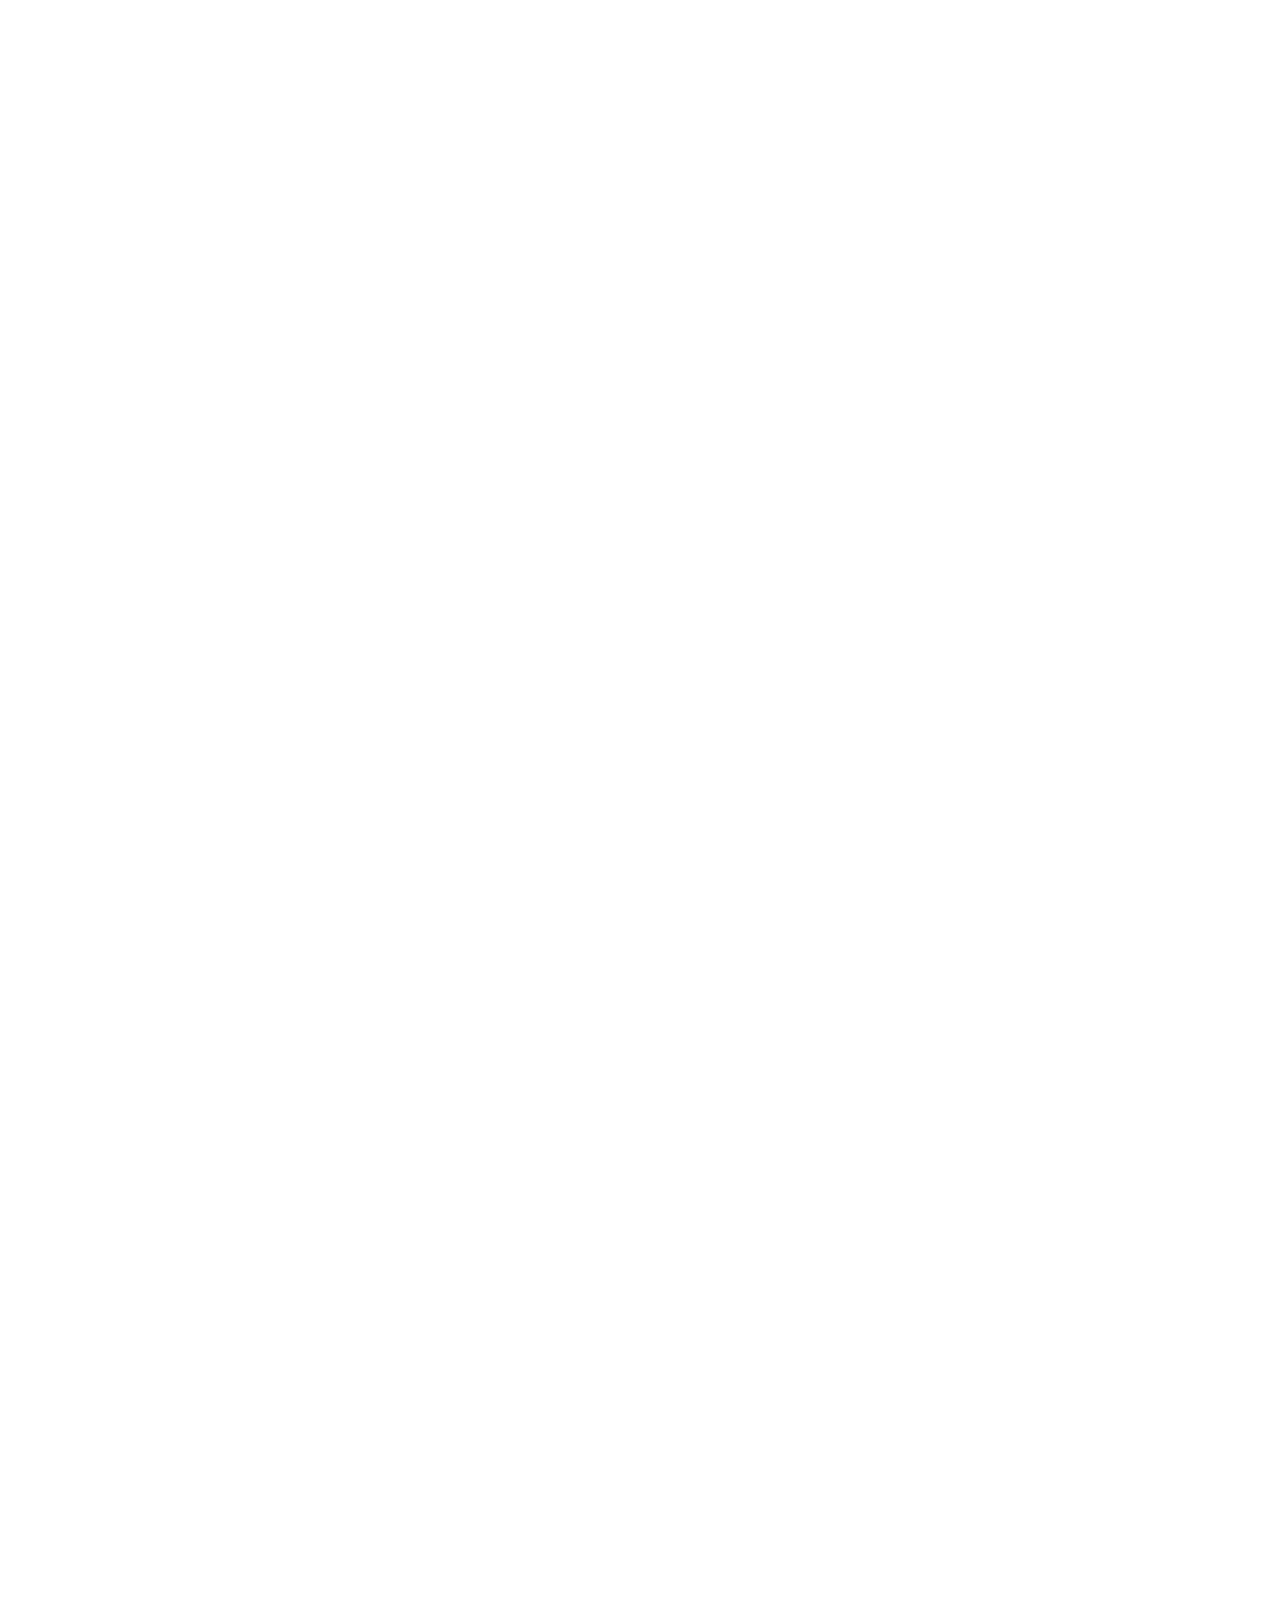
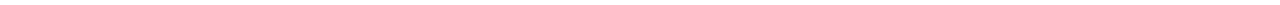
==== commit 9b3e29a1: "new domain" ====
--- a/index.html
+++ b/index.html
@@ -866,36 +866,50 @@
             <div class="col-lg-8">
                 <div class="bg-light text-center p-5">
                     <h1 class="mb-4">Reserva un Servicio</h1>
-                    <form>
-                        <div class="row g-3">
-                            <div class="col-12 col-sm-6">
-                                <input type="text" class="form-control border-0" placeholder="Tu Nombre" style="height: 55px;">
+                    <form action="https://formspree.io/f/maygkokw" method="POST">
+                      <div class="row g-3">
+                        <div class="col-12 col-sm-6">
+                          <div class="form-floating">
+                            <input type="text" class="form-control border-0" id="name" name="name" placeholder="Tu Nombre" style="height: 55px;">
+                            <label for="name">Tu Nombre</label>
+                          </div>
+                        </div>
+                        <div class="col-12 col-sm-6">
+                          <div class="form-floating">
+                            <input type="email" class="form-control border-0" id="email" name="email" placeholder="Tu Correo Electrónico" style="height: 55px;">
+                            <label for="email">Tu Correo Electrónico</label>
+                          </div>
+                        </div>
+                        <div class="col-12 col-sm-6">
+                          <div class="form-floating">
+                            <select class="form-select border-0" id="service" name="service" style="height: 55px;">
+                              <option selected>Selecciona un Servicio</option>
+                              <option value="Cerrajería">Cerrajería</option>
+                              <option value="Relojería">Relojería</option>
+                            </select>
+                            <label for="service">Selecciona un Servicio</label>
+                          </div>
+                        </div>
+                        <div class="col-12 col-sm-6">
+                          <div class="form-floating">
+                            <div class="date" id="date1" data-target-input="nearest">
+                              <input type="text" class="form-control border-0 datetimepicker-input" id="serviceDate" name="serviceDate" placeholder="Fecha del Servicio" data-target="#date1" data-toggle="datetimepicker" style="height: 55px;">
                             </div>
-                            <div class="col-12 col-sm-6">
-                                <input type="email" class="form-control border-0" placeholder="Tu Correo Electrónico" style="height: 55px;">
-                            </div>
-                            <div class="col-12 col-sm-6">
-                                <select class="form-select border-0" style="height: 55px;">
-                                    <option selected>Selecciona un Servicio</option>
-                                    <option value="1">Cerrajería</option>
-                                    <option value="2">Relojería</option> 
-                                </select>
-                            </div>
-                            <div class="col-12 col-sm-6">
-                                <div class="date" id="date1" data-target-input="nearest">
-                                    <input type="text"
-                                        class="form-control border-0 datetimepicker-input"
-                                        placeholder="Fecha del Servicio" data-target="#date1" data-toggle="datetimepicker" style="height: 55px;">
-                                </div>
-                            </div>
-                            <div class="col-12">
-                                <textarea class="form-control border-0" placeholder="Solicitud Especial"></textarea>
-                            </div>
-                            <div class="col-12">
-                                <button class="btn btn-primary w-100 py-3" type="submit">Reservar Ahora</button>
-                            </div>
-                        </div>
+                            <label for="serviceDate">Fecha del Servicio</label>
+                          </div>
+                        </div>
+                        <div class="col-12">
+                          <div class="form-floating">
+                            <textarea class="form-control border-0" id="specialRequest" name="specialRequest" placeholder="Solicitud Especial"></textarea>
+                            <label for="specialRequest">Solicitud Especial</label>
+                          </div>
+                        </div>
+                        <div class="col-12">
+                          <button class="btn btn-primary w-100 py-3" type="submit">Reservar Ahora</button>
+                        </div>
+                      </div>
                     </form>
+                    
                 </div>
             </div>
         </div>
@@ -1016,14 +1030,7 @@
                 <a class="btn btn-link" href="">Duplicado de Llaves</a>
                 <a class="btn btn-link" href="">Reparación de Relojes</a>
             </div>
-            <div class="col-lg-3 col-md-6">
-                <h4 class="text-light mb-4">Boletín de Noticias</h4>
-                <p>Recibe nuestras últimas novedades y ofertas.</p>
-                <div class="position-relative mx-auto" style="max-width: 400px;">
-                    <input class="form-control border-0 w-100 py-3 ps-4 pe-5" type="text" placeholder="Tu correo electrónico">
-                    <button type="button" class="btn btn-primary py-2 position-absolute top-0 end-0 mt-2 me-2">Suscribirse</button>
-                </div>
-            </div>
+           
         </div>
     </div>
     <div class="container">
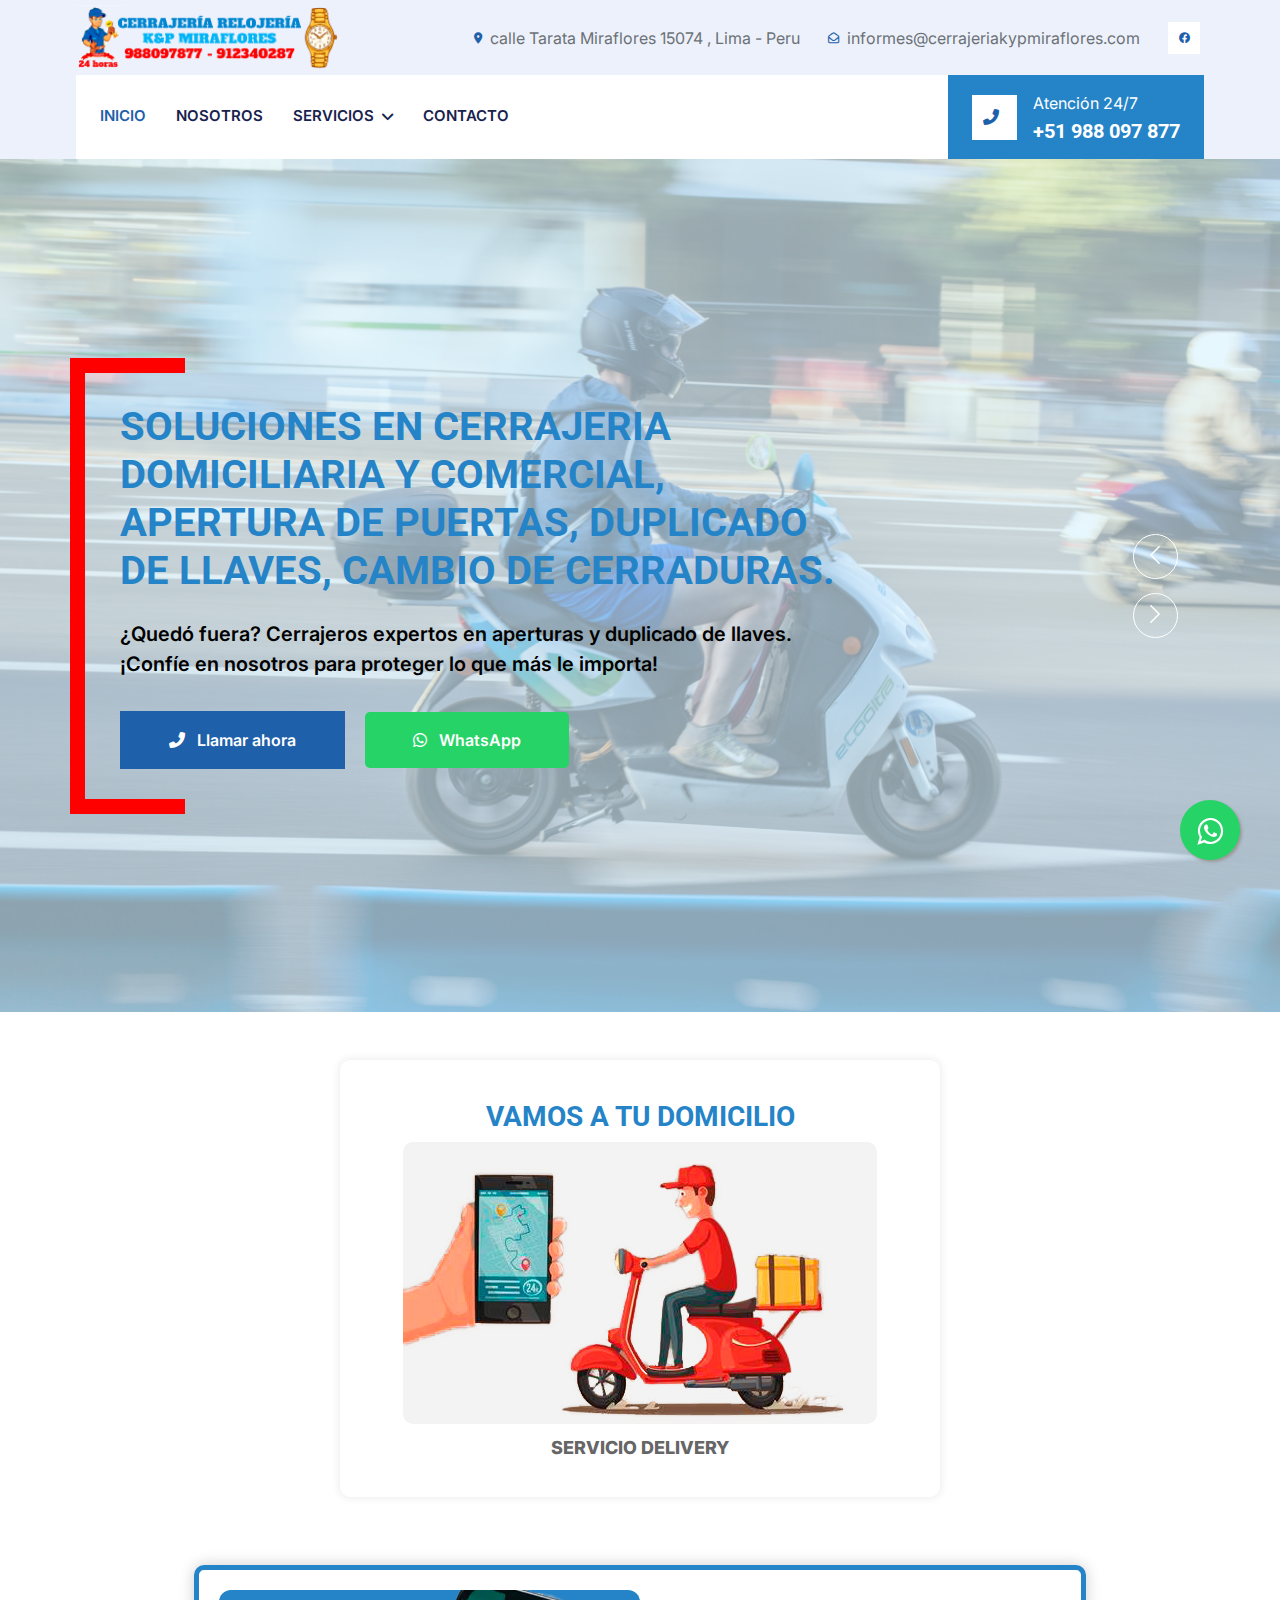
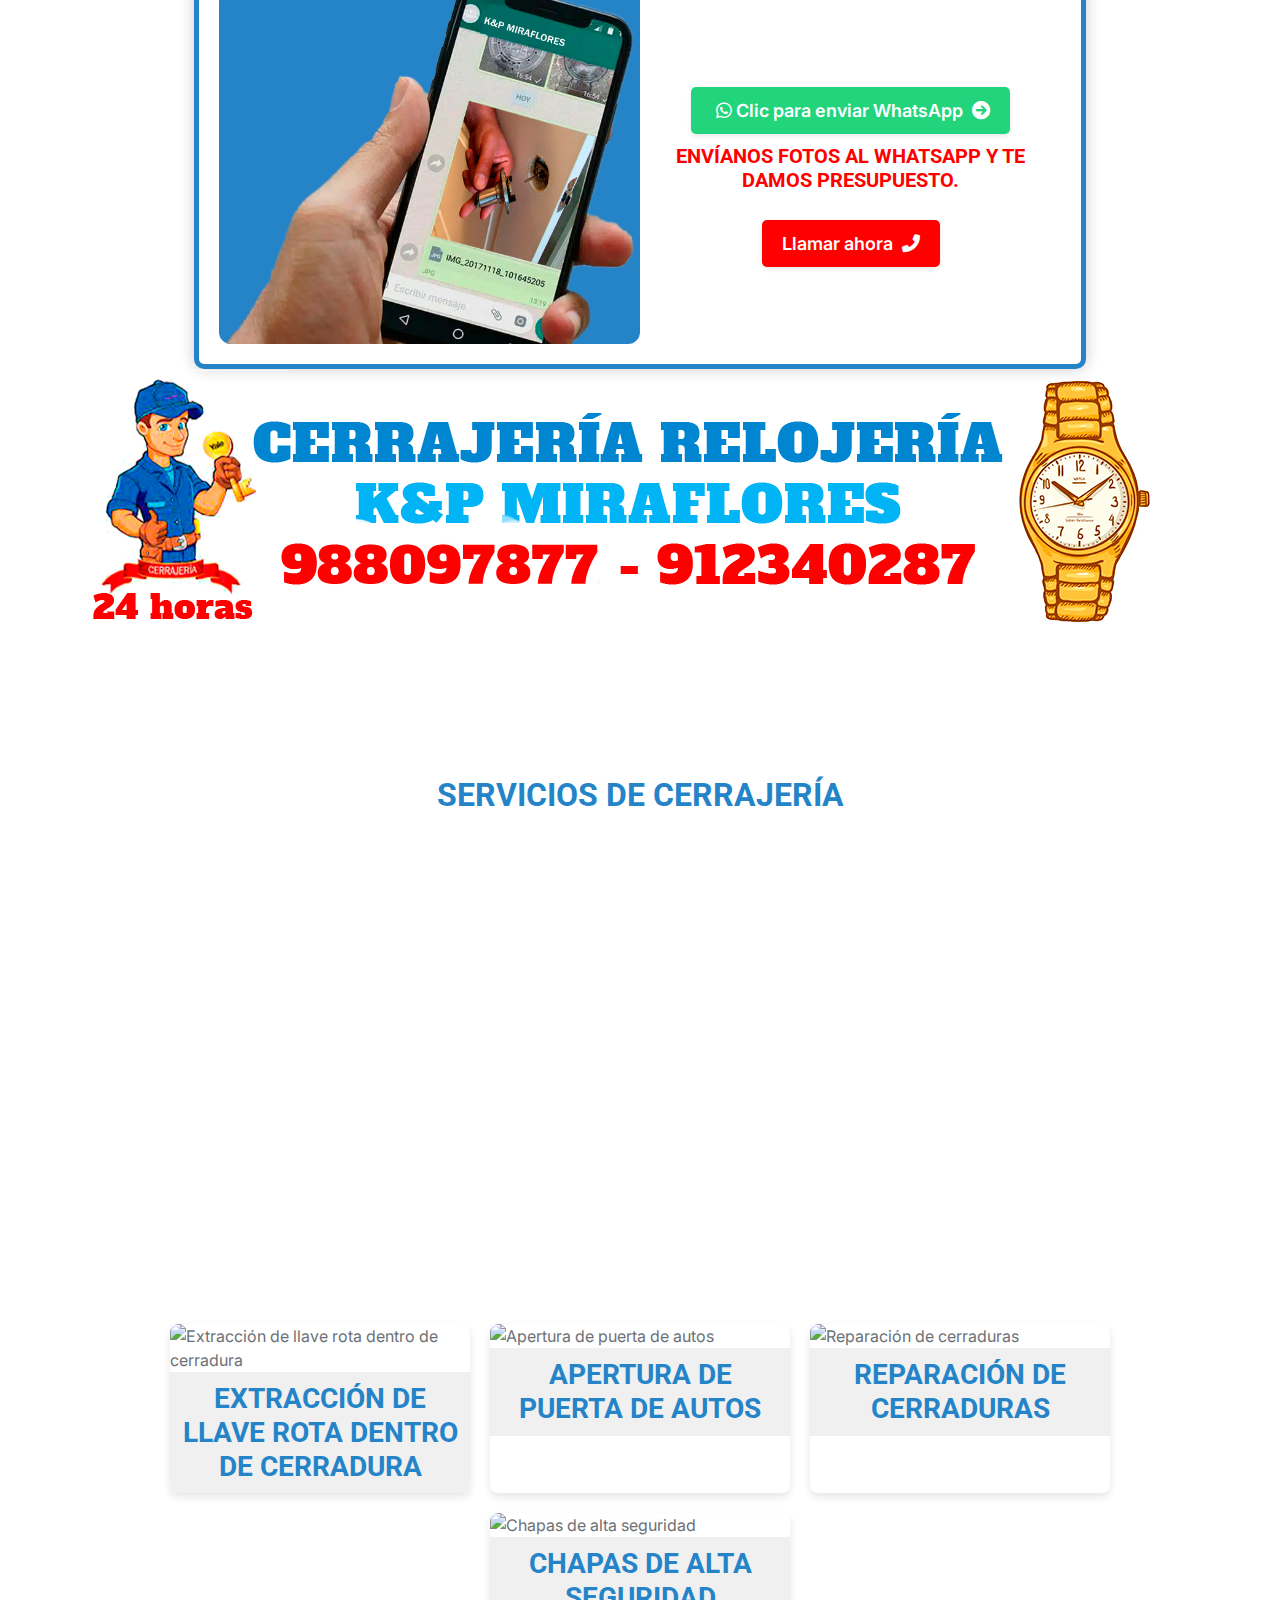
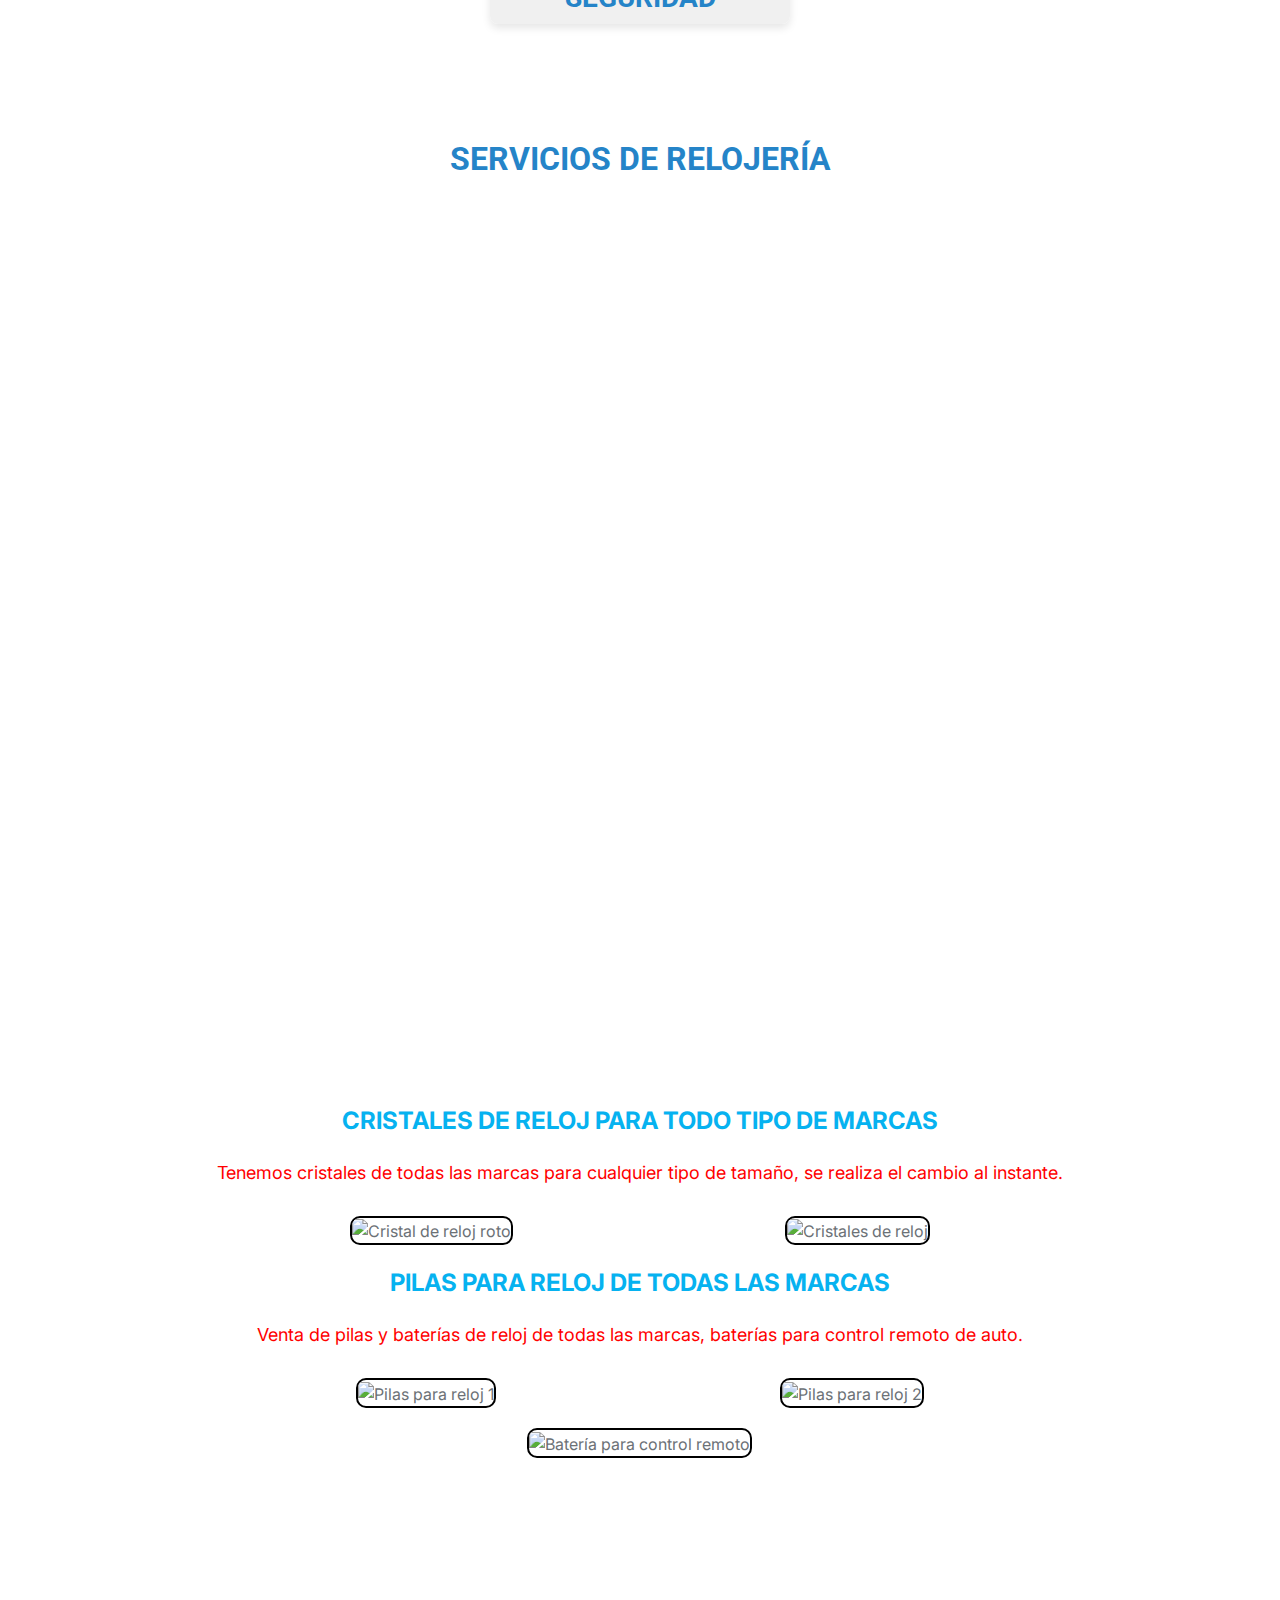
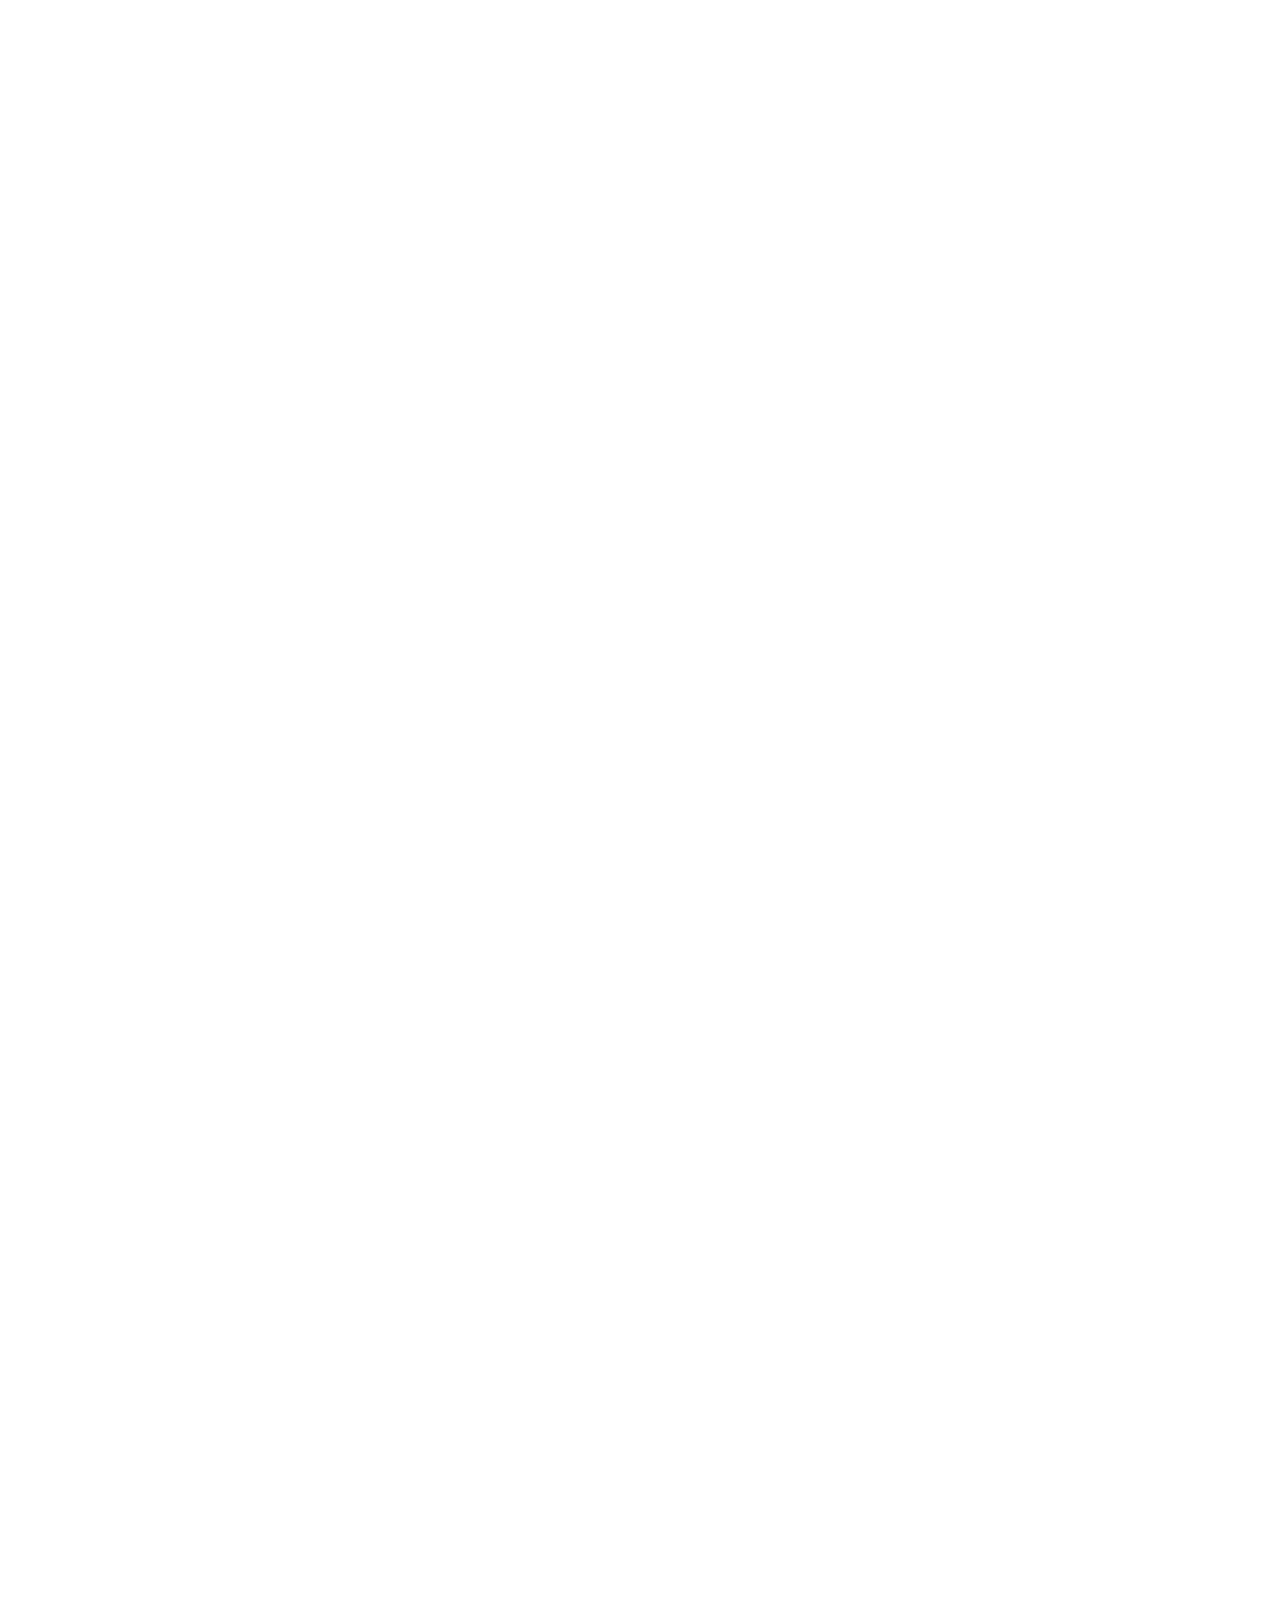
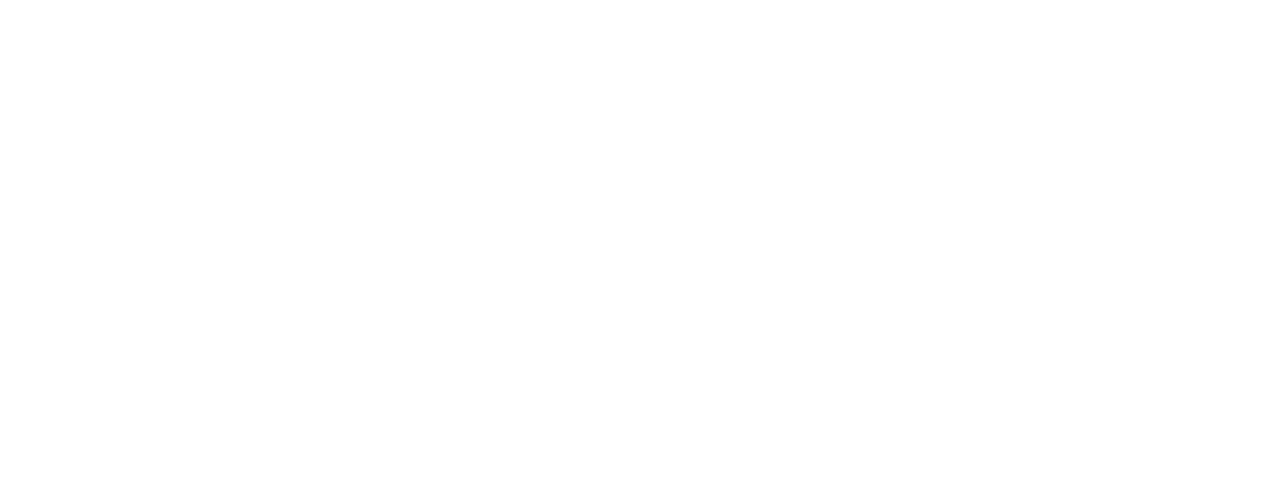
==== commit 69033ea3: "with domain added" ====
--- a/index.html
+++ b/index.html
@@ -533,7 +533,20 @@
   <br><br>
 <br><br>
         <h2  class="text-center mb-5" style="color: #2584C8;">SERVICIOS DE RELOJERÍA</h2>
-
+        <div class="row g-4 justify-content-center align-items-center vh-100">
+          <div class="col-lg-4 col-md-6 service-item-top wow fadeInUp" data-wow-delay="0.1s">
+              <div class="overflow-hidden">
+                  <img class="img-fluid w-100 h-100" src="https://images.freeimages.com/images/premium/previews/3853/38535492-repair-of-watches.jpg" alt="">
+              </div>
+              <div class="d-flex flex-column align-items-center justify-content-between bg-light p-4">
+                  <h5 class="me-3 mb-2">SERVICIO TÉCNICO</h5>
+                  <p class="text-truncate-2-lines mb-0">Somos especialistas en todo tipo de relojes mecánicos, automáticos, de cuerda, etc. Relojes antiguos y modernos de marcas de lujo y comerciales, 10 años de experiencia nos avalan para brindarle un mejor servicio. Reparación de relojes de lujo Rolex, Cartier, Swiss, Omega, etc., reparamos y contamos con repuestos desde perillas, mecanismos, correas, cristales y todo tipo de repuestos.</p>
+                  <a class="btn btn-square btn-whatsapp border-2 border-white mt-3" href="https://api.whatsapp.com/send?phone=51988097877&text=Hola,%20quiero%20información%20sobre%20el%20servicio." target="_blank">
+                      <i class="fab fa-whatsapp me-2"></i>Consultar</a>
+              </div>
+          </div>
+      </div>
+      
 
 
 
@@ -696,24 +709,6 @@
   </div>
 
 
-        <div class="row g-4">
-            <div class="col-lg-4 col-md-6 service-item-top wow fadeInUp" data-wow-delay="0.1s">
-                <div class="overflow-hidden">
-                    <img class="img-fluid w-100 h-100" src="https://images.freeimages.com/images/premium/previews/3853/38535492-repair-of-watches.jpg" alt="">
-                </div>
-                <div class="d-flex flex-column align-items-center justify-content-between bg-light p-4">
-                    <h5 class=" me-3 mb-2">SERVICIO TÉCNICO
-                    </h5>
-                    <p class="text-truncate-2-lines mb-0">Somos especialistas en todo tipo de relojes mecánicos, automáticos, de cuerda, etc. Relojes antiguos y modernos de marcas de lujo y comerciales, 10 años de experiencia nos avalan para brindarle un mejor servicio.
-                        Reparación de relojes de lujo Rolex, Cartier, Swiss, Omega, etc., reparamos y contamos con repuestos desde perillas, mecanismos, correas, cristales y todo tipo de repuestos.
-                        </p>
-                    <a class="btn btn-square btn-whatsapp border-2 border-white mt-3" href="https://api.whatsapp.com/send?phone=51988097877&text=Hola,%20quiero%20información%20sobre%20el%20servicio." target="_blank">
-                        <i class="fab fa-whatsapp me-2"></i>Consultar</a>
-                </div>
-            </div>
-          
-   
-        </div>
     </div>
 </div>
 <!-- Service End -->
